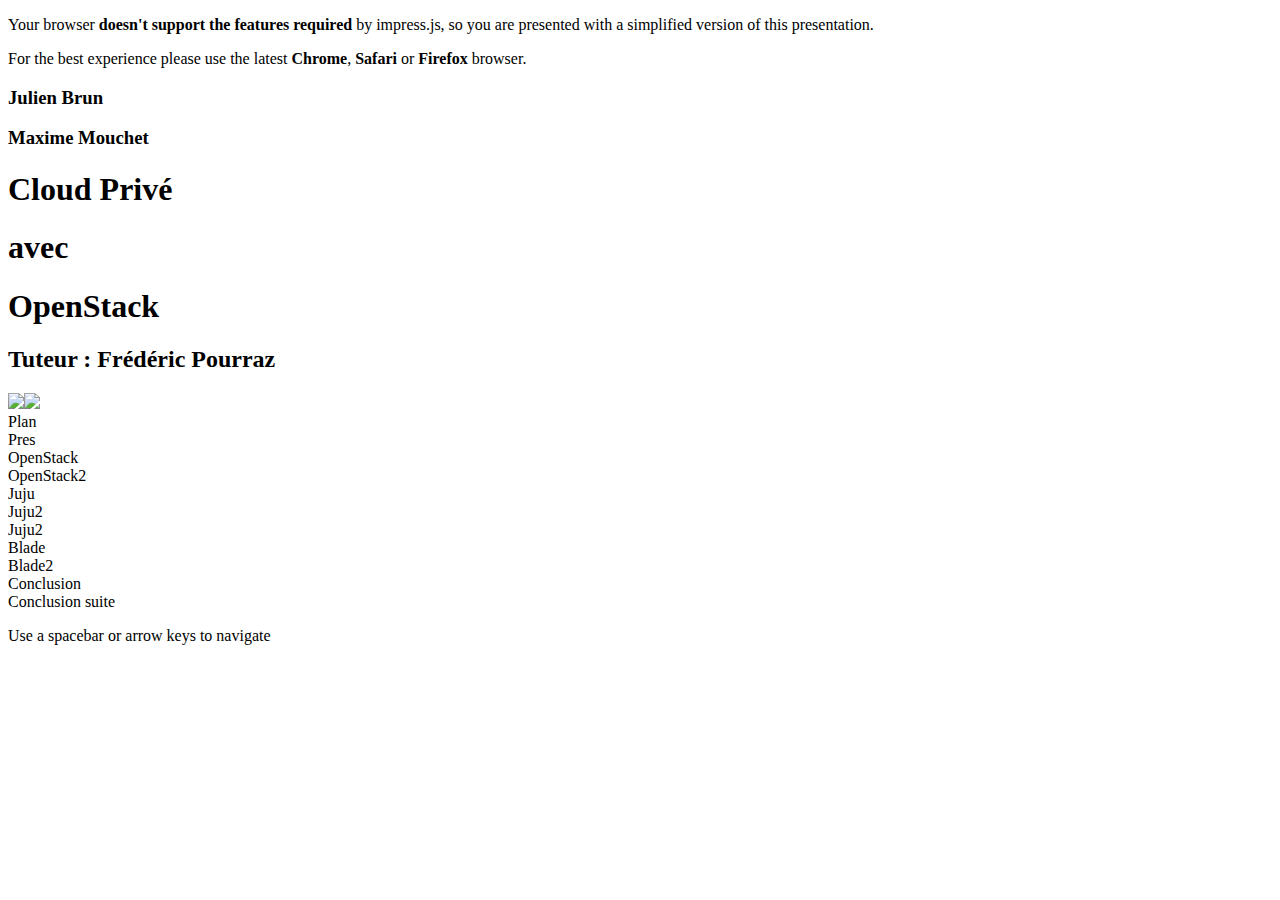
==== soutenance/index.html @ 4107d3e8 "Structure" ====
<!doctype html>

<html lang="en">
<head>
    <meta charset="utf-8" />
    <meta name="viewport" content="width=1024" />
    <meta name="apple-mobile-web-app-capable" content="yes" />
    <title>Cloud Privé avec OpenStack - Démonstration</title>

    <link href="http://fonts.googleapis.com/css?family=Open+Sans:regular,semibold,italic,italicsemibold|PT+Sans:400,700,400italic,700italic|PT+Serif:400,700,400italic,700italic" rel="stylesheet" />
    <link href="css/impress-demo.css" rel="stylesheet" />
</head>

<body class="impress-not-supported">

<div class="fallback-message">
    <p>Your browser <b>doesn't support the features required</b> by impress.js, so you are presented with a simplified version of this presentation.</p>
    <p>For the best experience please use the latest <b>Chrome</b>, <b>Safari</b> or <b>Firefox</b> browser.</p>
</div>

<div id="impress">

    <div id='home' class="step slide" data-x="0" data-y="0">
      <h3>Julien Brun</h3><h3 id='nom_max'>Maxime Mouchet</h3>
      <h1 id='cloudprive'>Cloud Privé</h1><h1>avec</h1><h1>OpenStack</h1>
      <h2 id='tuteur'>Tuteur : Frédéric Pourraz</h2>
      <img id='logouniv' src='img/univsavoie.svg' /><img id='logoiut' src='img/iut.png' />
    </div>

    <div class="step slide" data-x="1500" data-y="0">
      Plan
    </div>

    <div class="step slide" data-x="3000" data-y="0">
      Pres
    </div>

    <div class="step slide" data-x="4500" data-y="0">
      OpenStack
    </div>

    <div class="step slide" data-x="6000" data-y="0">
      OpenStack2
    </div>

    <div class="step slide" data-x="7500" data-y="0">
      Juju
    </div>

    <div class="step slide" data-x="9000" data-y="0">
      Juju2
    </div>

    <div class="step slide" data-x="10500" data-y="0">
      Juju2
    </div>

    <div class="step slide" data-x="12000" data-y="0">
      Blade
    </div>

    <div class="step slide" data-x="13500" data-y="0">
      Blade2
    </div>

    <div class="step slide" data-x="15000" data-y="0">
      Conclusion
    </div>

    <div class="step slide" data-x="16500" data-y="0">
      Conclusion suite
    </div>

<div class="hint">
    <p>Use a spacebar or arrow keys to navigate</p>
</div>
<script>
if ("ontouchstart" in document.documentElement) { 
    document.querySelector(".hint").innerHTML = "<p>Tap on the left or right to navigate</p>";
}
</script>

<script src="js/impress.js"></script>
<script>impress().init();</script>

</body>
</html>
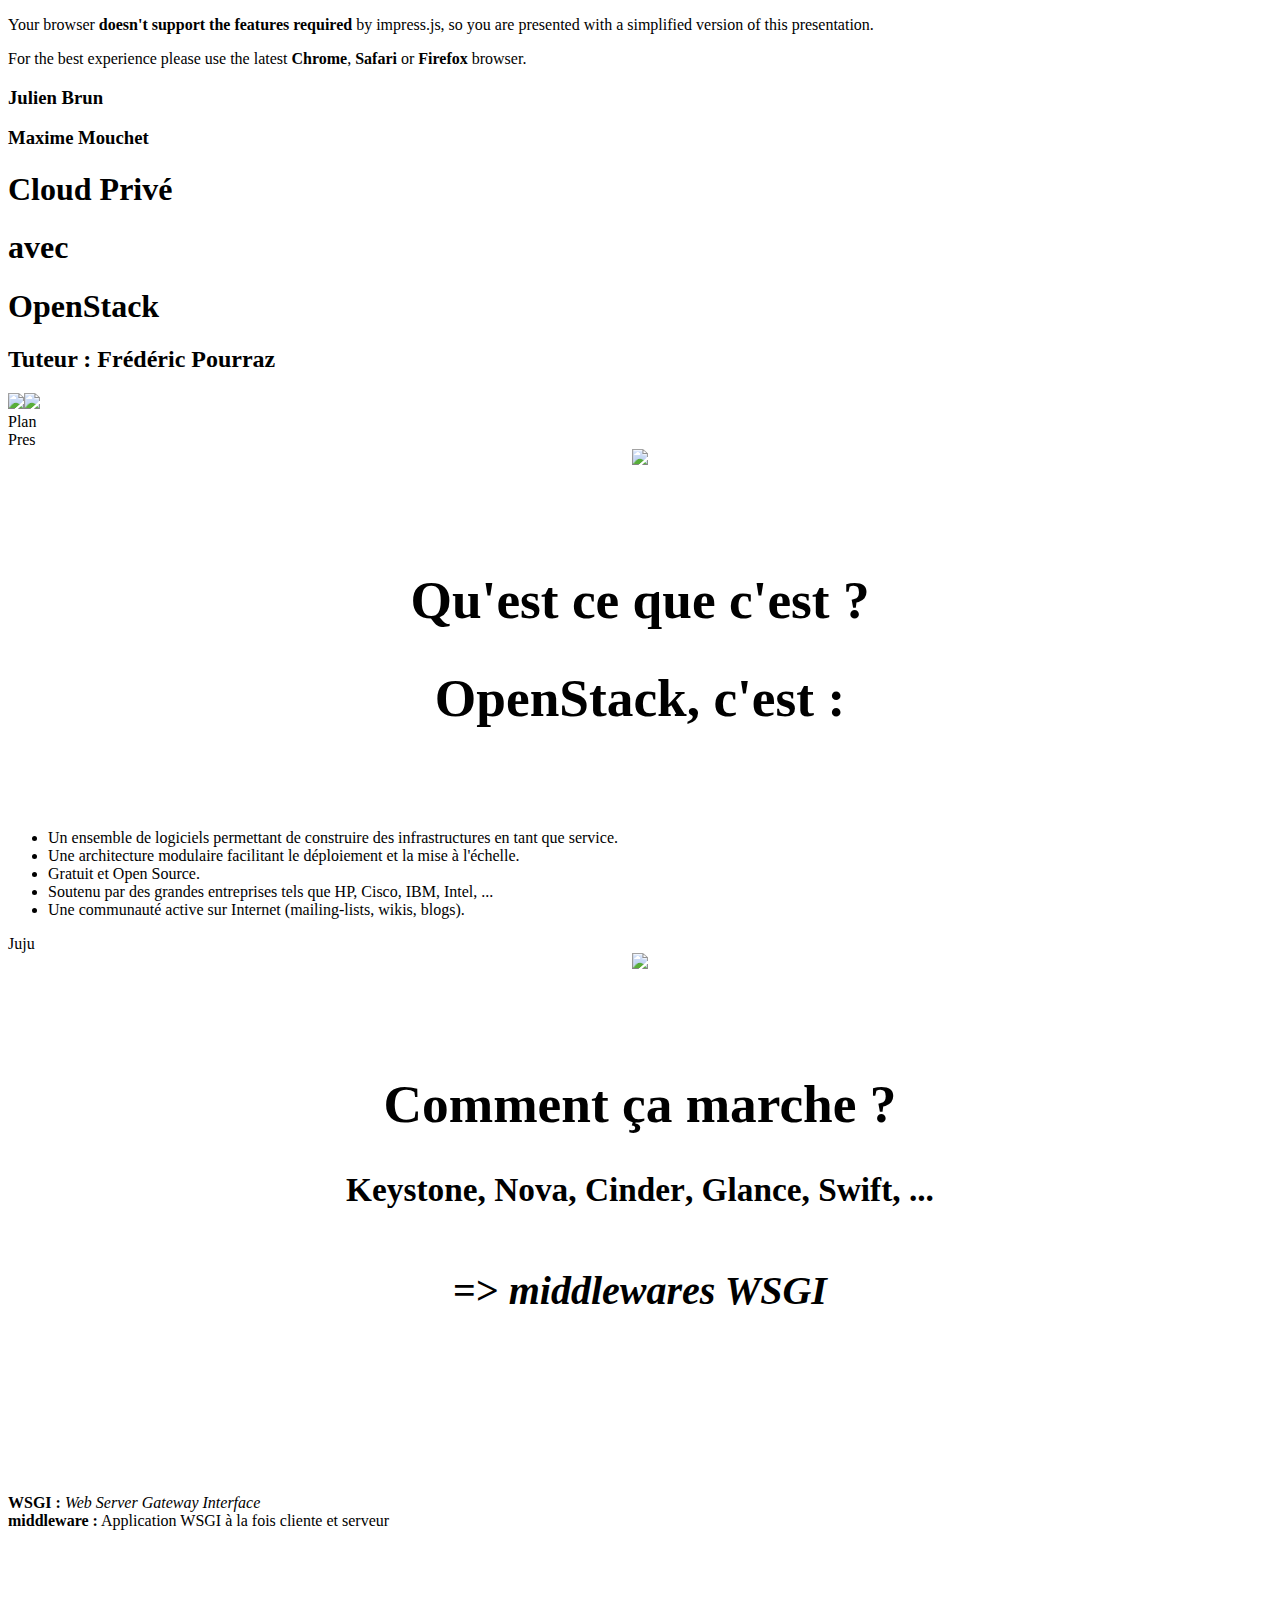
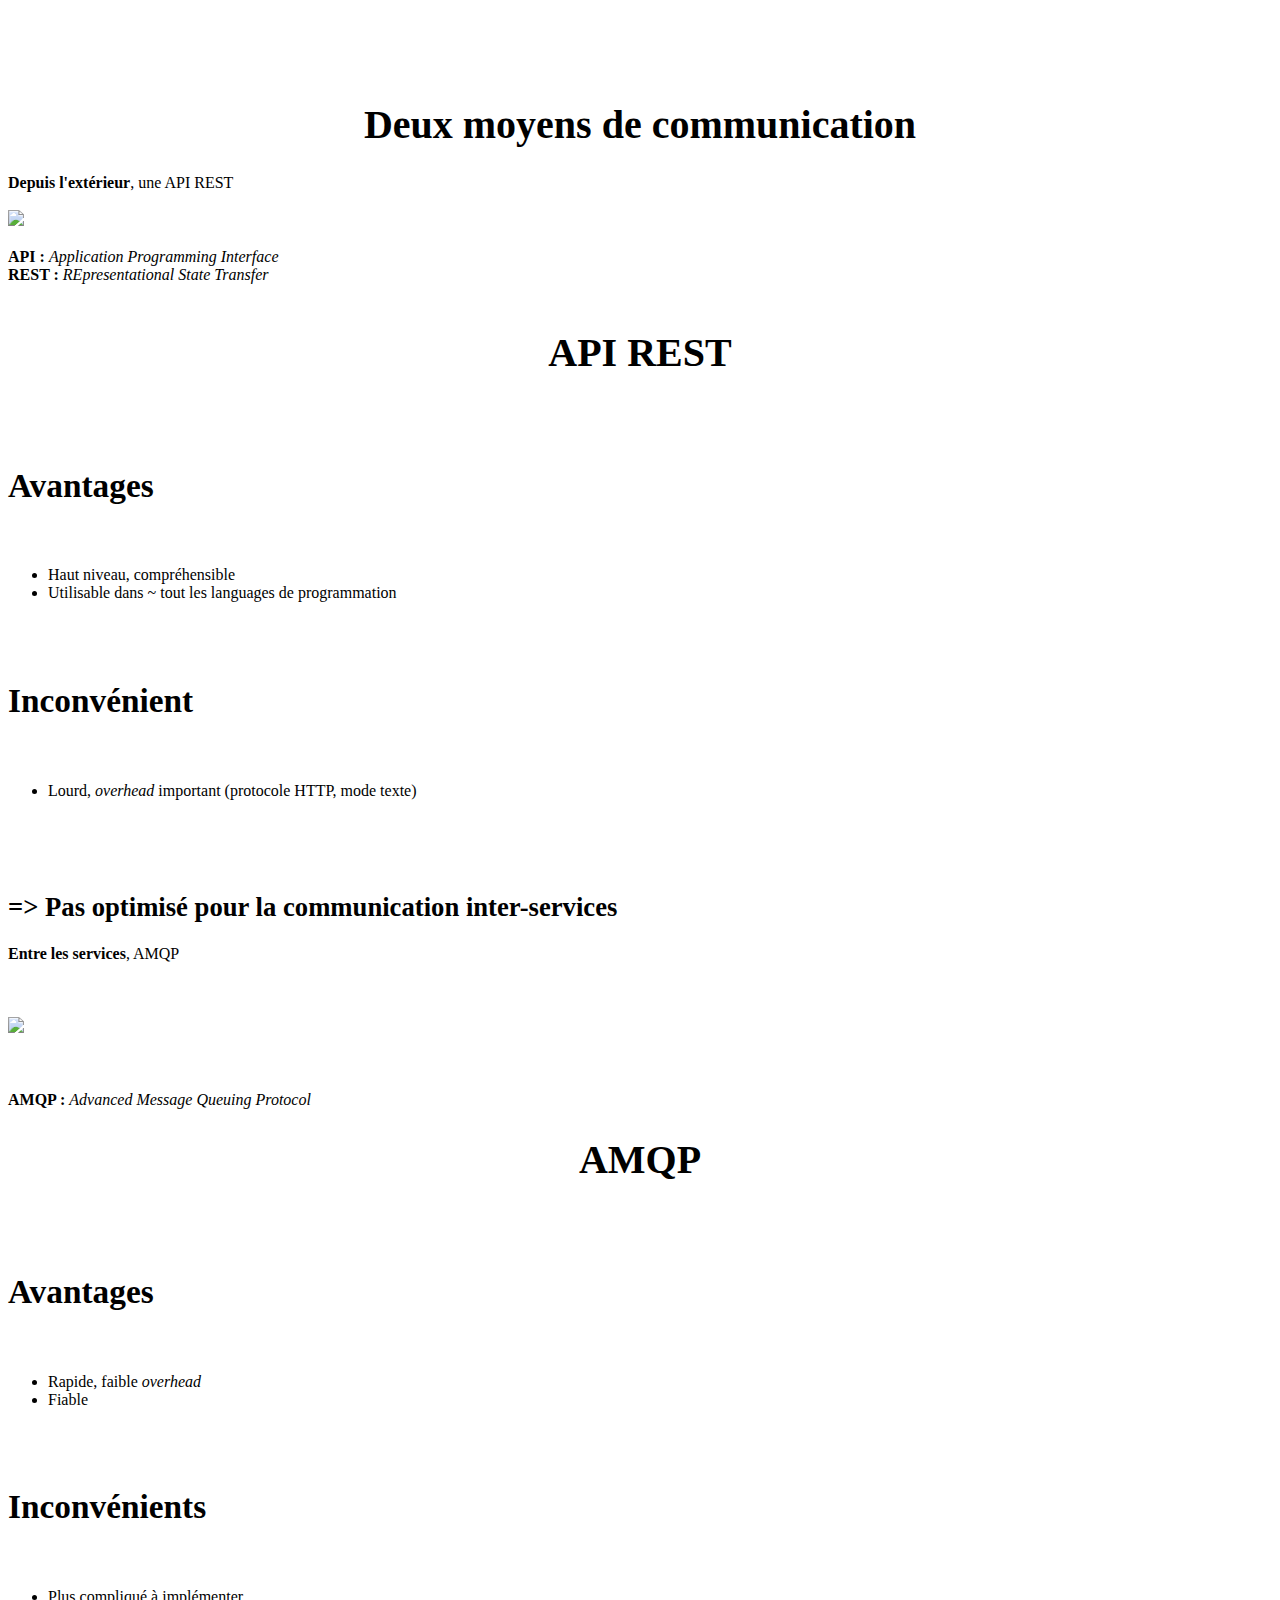
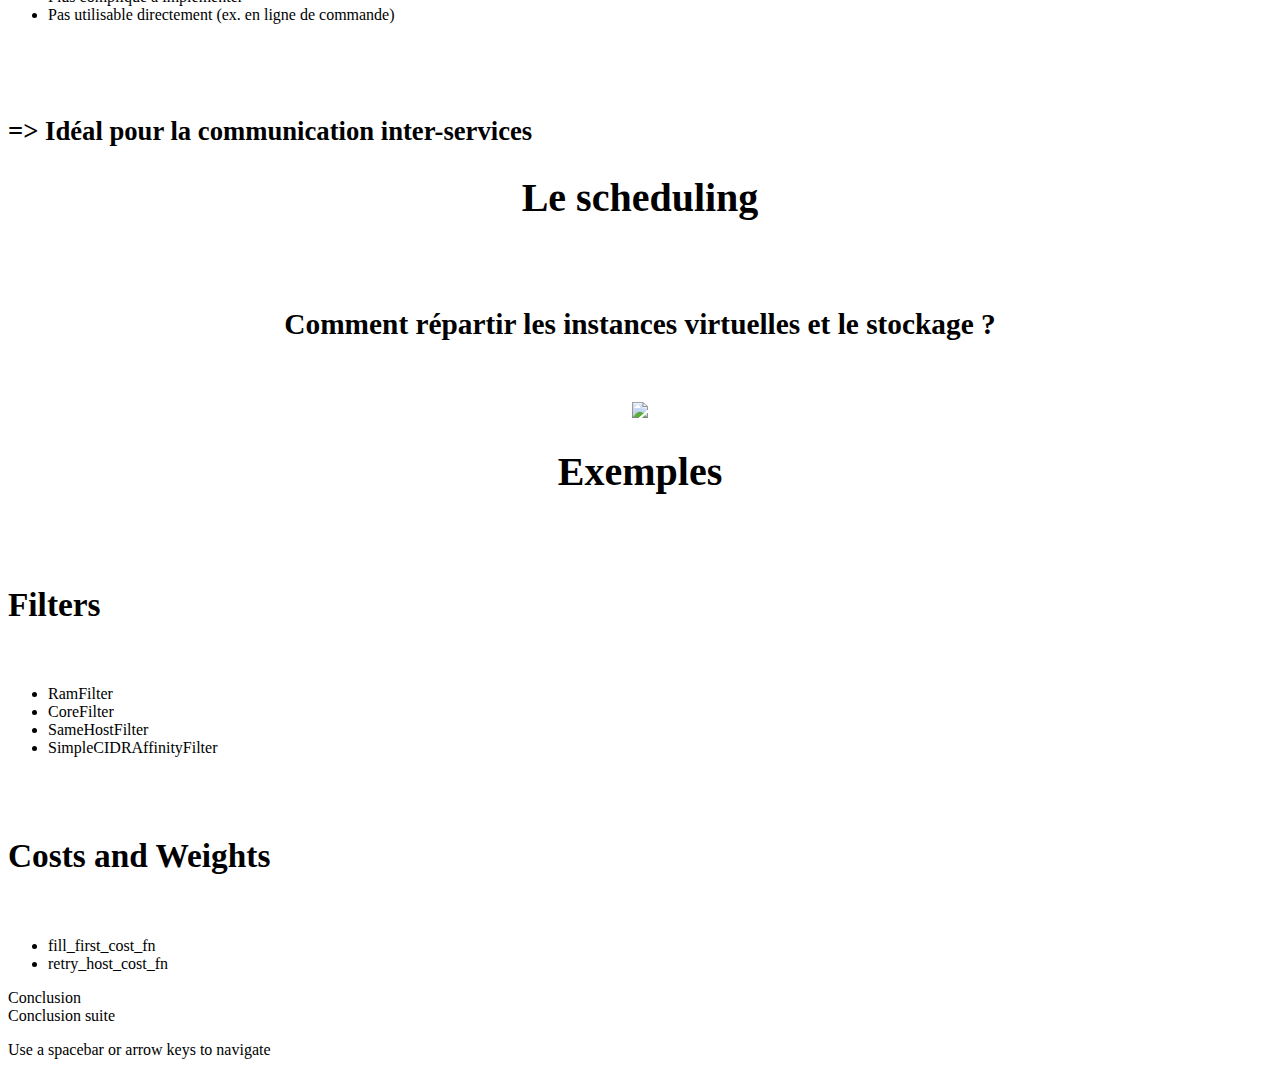
==== commit a2f001b9: "Ajout partie scheduling" ====
--- a/soutenance/index.html
+++ b/soutenance/index.html
@@ -24,7 +24,7 @@
       <h3>Julien Brun</h3><h3 id='nom_max'>Maxime Mouchet</h3>
       <h1 id='cloudprive'>Cloud Privé</h1><h1>avec</h1><h1>OpenStack</h1>
       <h2 id='tuteur'>Tuteur : Frédéric Pourraz</h2>
-      <img id='logouniv' src='img/univsavoie.svg' /><img id='logoiut' src='img/iut.png' />
+      <img id='logouniv' src='img/univsavoie.jpg' /><img id='logoiut' src='img/iut.png' />
     </div>
 
     <div class="step slide" data-x="1500" data-y="0">
@@ -36,11 +36,19 @@
     </div>
 
     <div class="step slide" data-x="4500" data-y="0">
-      OpenStack
+      <center><img src='img/logo-openstack.png' style='width:400px;'/></center>
+      <center><h1 style='margin-top: 100px; font-size: 40pt;'>Qu'est ce que c'est ?</h1></center>
     </div>
 
-    <div class="step slide" data-x="6000" data-y="0">
-      OpenStack2
+    <div class='step slide' data-x='6000' data-y='0'>
+      <center><h1 style='font-size: 40pt;'>OpenStack, c'est :</h1></center>
+      <ul style='margin-top: 100px; list-style-type: disc;'>
+        <li>Un ensemble de logiciels permettant de construire des infrastructures en tant que service.</li>
+        <li>Une architecture modulaire facilitant le déploiement et la mise à l'échelle.</li>
+        <li>Gratuit et Open Source.</li>
+        <li>Soutenu par des grandes entreprises tels que HP, Cisco, IBM, Intel, ...</li>
+        <li>Une communauté active sur Internet (mailing-lists, wikis, blogs).</li>
+      </ul>
     </div>
 
     <div class="step slide" data-x="7500" data-y="0">
@@ -48,26 +56,116 @@
     </div>
 
     <div class="step slide" data-x="9000" data-y="0">
-      Juju2
+      <center><img src='img/logo-openstack.png' style='width:400px;'/></center>
+      <center><h1 style='margin-top: 100px; font-size: 40pt;'>Comment ça marche ?</h1></center>
     </div>
 
     <div class="step slide" data-x="10500" data-y="0">
-      Juju2
+      <center><h1 style='font-size: 25pt;'><strong>Keystone</strong>, <strong>Nova</strong>, <strong>Cinder</strong>, <strong>Glance</strong>, <strong>Swift</strong>, ...</h1></center>
+      <br /><br />
+      <center><strong style='font-size: 30pt;'>=> <em>middlewares WSGI</em></strong></center><br />
+      <br /><br /><br /><br /><br /><br /><br /><br /><br />
+      <strong>WSGI :</strong> <em>Web Server Gateway Interface</em><br />
+      <!-- WSGI n'est pas un logiciel, juste une spec -->
+      <strong>middleware :</strong> Application WSGI à la fois cliente et serveur<br /><br />
+      <!-- qui implémenter les deux interfaces -->
     </div>
 
-    <div class="step slide" data-x="12000" data-y="0">
-      Blade
+    <div class='step slide' data-x='12500' data-y='0'>
+      <br /><br /><br /><br /><br /><br /><br />
+      <center><h1 style='font-size: 30pt;'>Deux moyens de communication</h1></center>
     </div>
 
-    <div class="step slide" data-x="13500" data-y="0">
-      Blade2
+    <div class='step slide' data-x='14000' data-y='0'>
+      <strong>Depuis l'extérieur</strong>, une API REST<br />
+      <br />
+      <img src='img/http_get_api.png' style='width: 800px;'/>
+      <br /><br />
+      <strong>API :</strong> <em>Application Programming Interface</em><br />
+      <strong>REST :</strong> <em>REpresentational State Transfer</em><br /><br />
     </div>
 
-    <div class="step slide" data-x="15000" data-y="0">
+    <div class='step slide' data-x='15500' data-y='0'>
+      <center><h1 style='font-size: 30pt;'>API REST</h1></center>
+      <br /><br />
+      <strong><h2 style='font-size: 25pt;'>Avantages</h2></strong>
+      <br />
+      <ul style='list-style-type: disc;'>
+        <li>Haut niveau, compréhensible</li>
+        <li>Utilisable dans ~ tout les languages de programmation</li>
+      </ul>
+      <br /><br />
+      <strong><h2 style='font-size: 25pt;'>Inconvénient</h2></strong>
+      <br />
+      <ul style='list-style-type: disc;'>
+        <li>Lourd, <em>overhead</em> important (protocole HTTP, mode texte)</li>
+      </ul>
+      <br /><br /><br />
+      <strong><h2 style='font-size: 20pt;'>=> Pas optimisé pour la communication inter-services</h2></strong>
+    </div>
+
+    <div class='step slide' data-x='17000' data-y='0'>
+      <strong>Entre les services</strong>, AMQP<br />
+      <br /><br /><br />
+      <img src='img/amqp.jpg' />
+      <br /><br /><br /><br />
+      <strong>AMQP :</strong> <em>Advanced Message Queuing Protocol</em>
+    </div>
+
+    <div class='step slide' data-x='18500' data-y='0'>
+      <center><h1 style='font-size: 30pt;'>AMQP</h1></center>
+      <br /><br />
+      <strong><h2 style='font-size: 25pt;'>Avantages</h2></strong>
+      <br />
+      <ul style='list-style-type: disc;'>
+        <li>Rapide, faible <em>overhead</em></li>
+        <li>Fiable</li>
+      </ul>
+      <br /><br />
+      <strong><h2 style='font-size: 25pt;'>Inconvénients</h2></strong>
+      <br />
+      <ul style='list-style-type: disc;'>
+        <li>Plus compliqué à implémenter</li>
+        <li>Pas utilisable directement (ex. en ligne de commande)</li>
+      </ul>
+      <br /><br /><br />
+      <strong><h2 style='font-size: 20pt;'>=> Idéal pour la communication inter-services</h2></strong>
+    </div>
+
+
+    <div class="step slide" data-x="20000" data-y="0">
+      <center><h1 style='font-size: 30pt;'>Le scheduling</h1></center>
+      <br /><br />
+      <center><h2 style='font-size: 22pt;'>Comment répartir les instances virtuelles et le stockage ?</h2></center>
+      <br /><br />
+      <center><img src='img/filteringWorkflow1.png' /></center>
+    </div>
+
+    <div class="step slide" data-x="21500" data-y="0">
+      <center><h1 style='font-size: 30pt;'>Exemples</h1></center>
+      <br /><br />
+      <strong><h2 style='font-size: 25pt;'>Filters</h2></strong>
+      <br />
+      <ul style='list-style-type: disc;'>
+        <li>RamFilter</li>
+        <li>CoreFilter</li>
+        <li>SameHostFilter</li>
+        <li>SimpleCIDRAffinityFilter</li>
+      </ul>
+      <br /><br />
+      <strong><h2 style='font-size: 25pt;'>Costs and Weights</h2></strong>
+      <br />
+      <ul style='list-style-type: disc;'>
+        <li>fill_first_cost_fn</li>
+        <li>retry_host_cost_fn</li>
+      </ul>
+    </div>
+
+    <div class="step slide" data-x="61500" data-y="0">
       Conclusion
     </div>
 
-    <div class="step slide" data-x="16500" data-y="0">
+    <div class="step slide" data-x="63000" data-y="0">
       Conclusion suite
     </div>
 
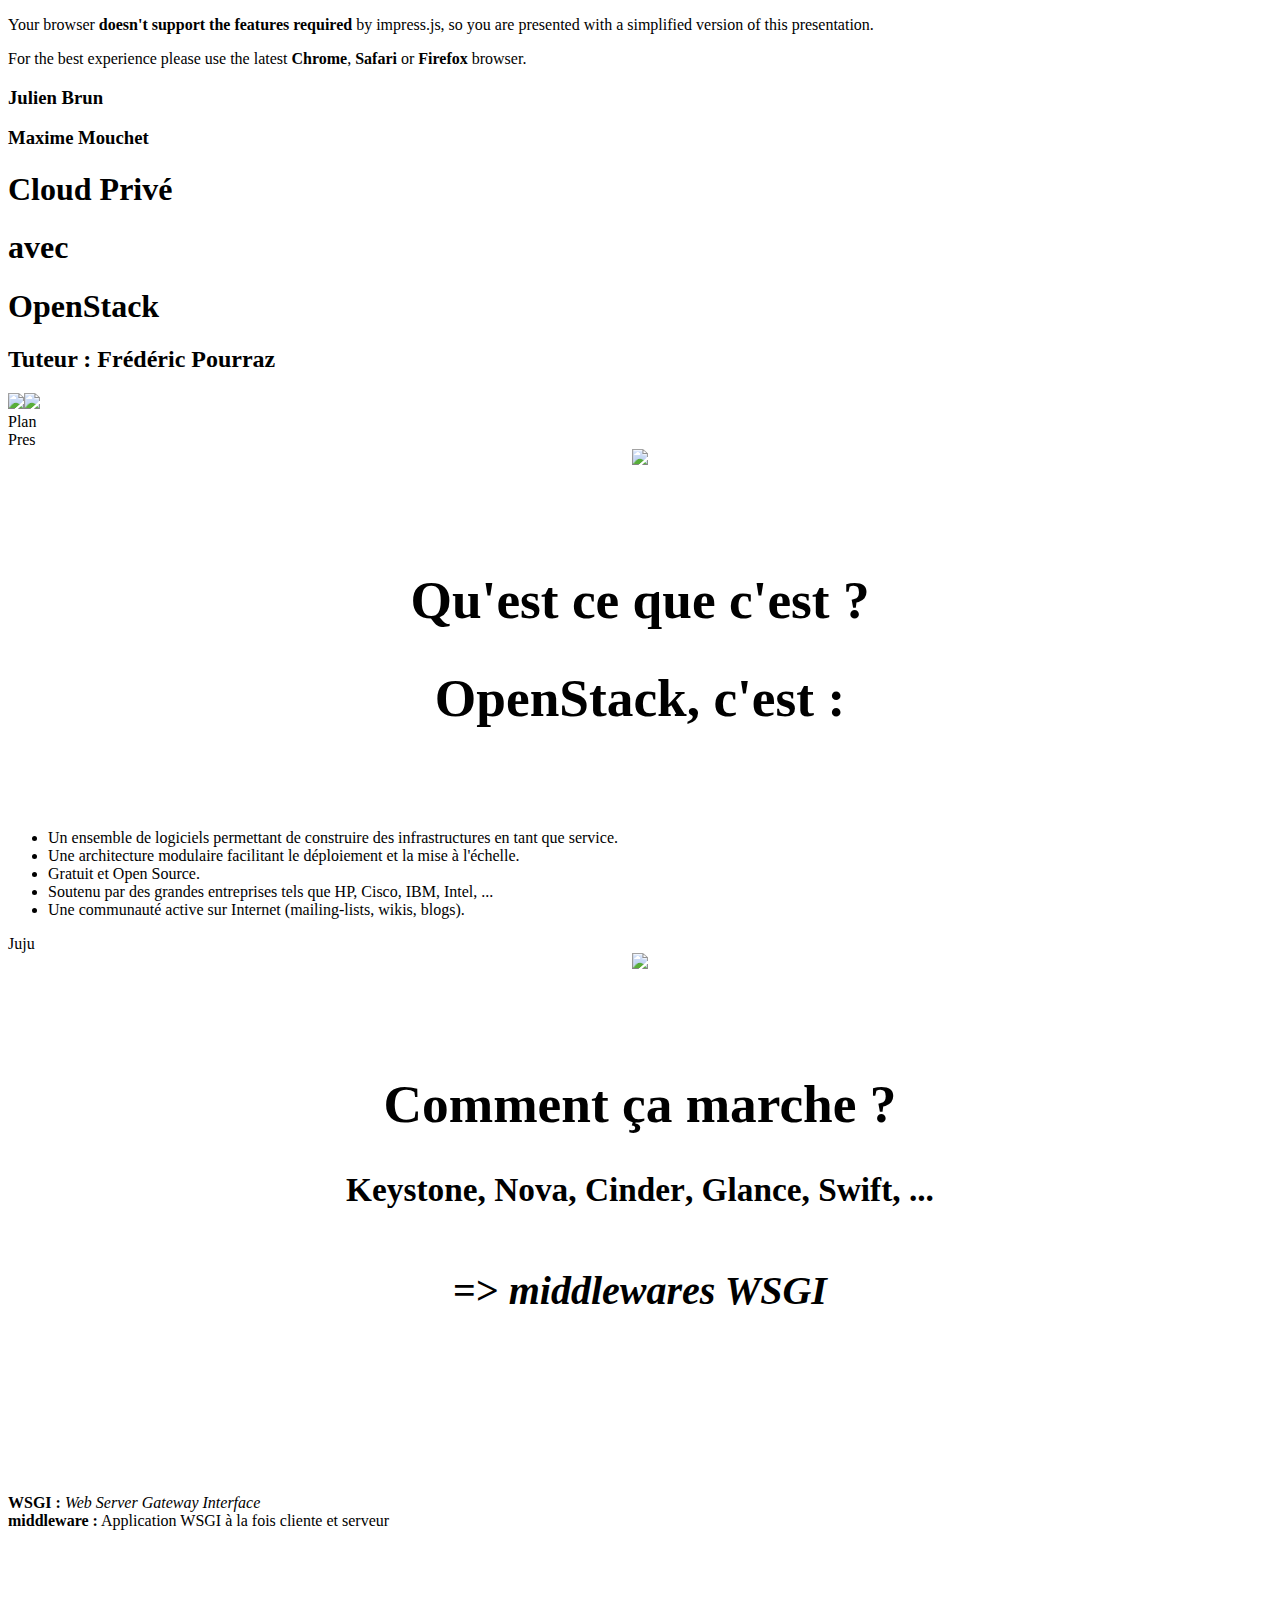
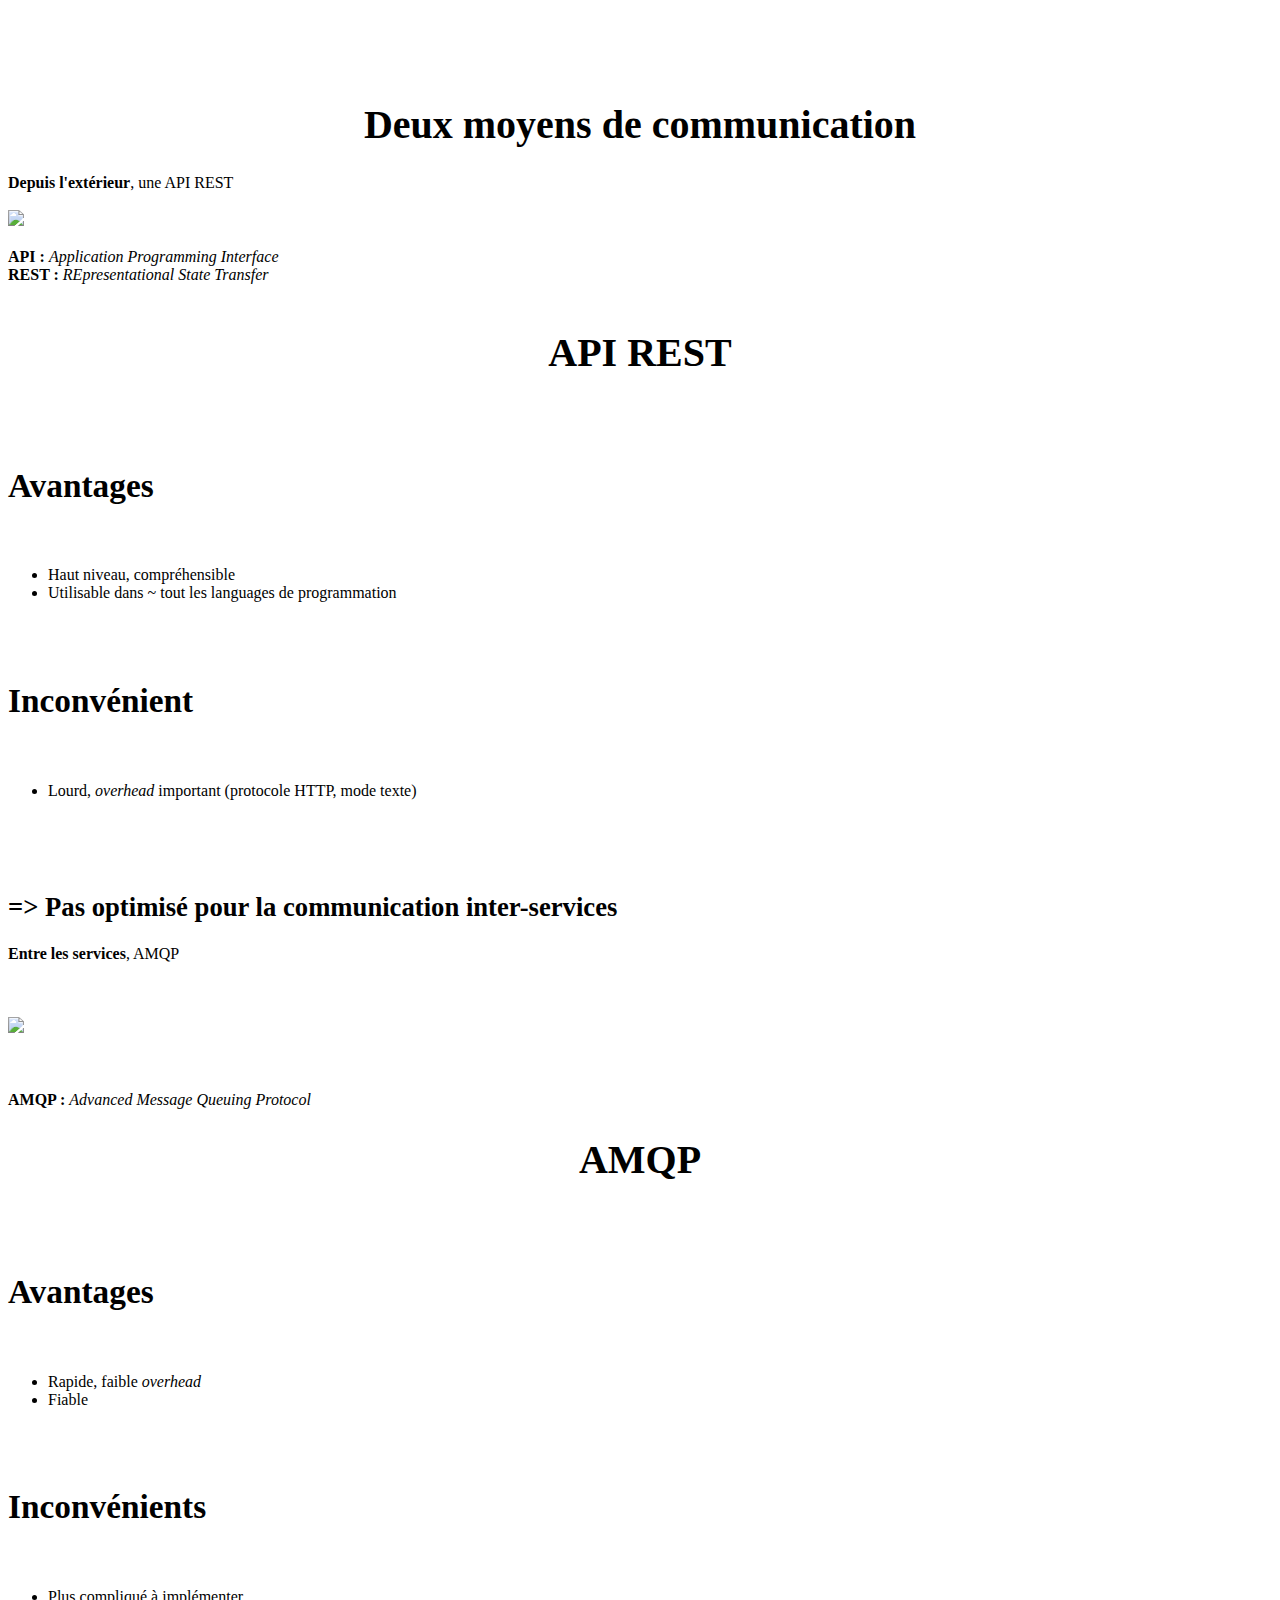
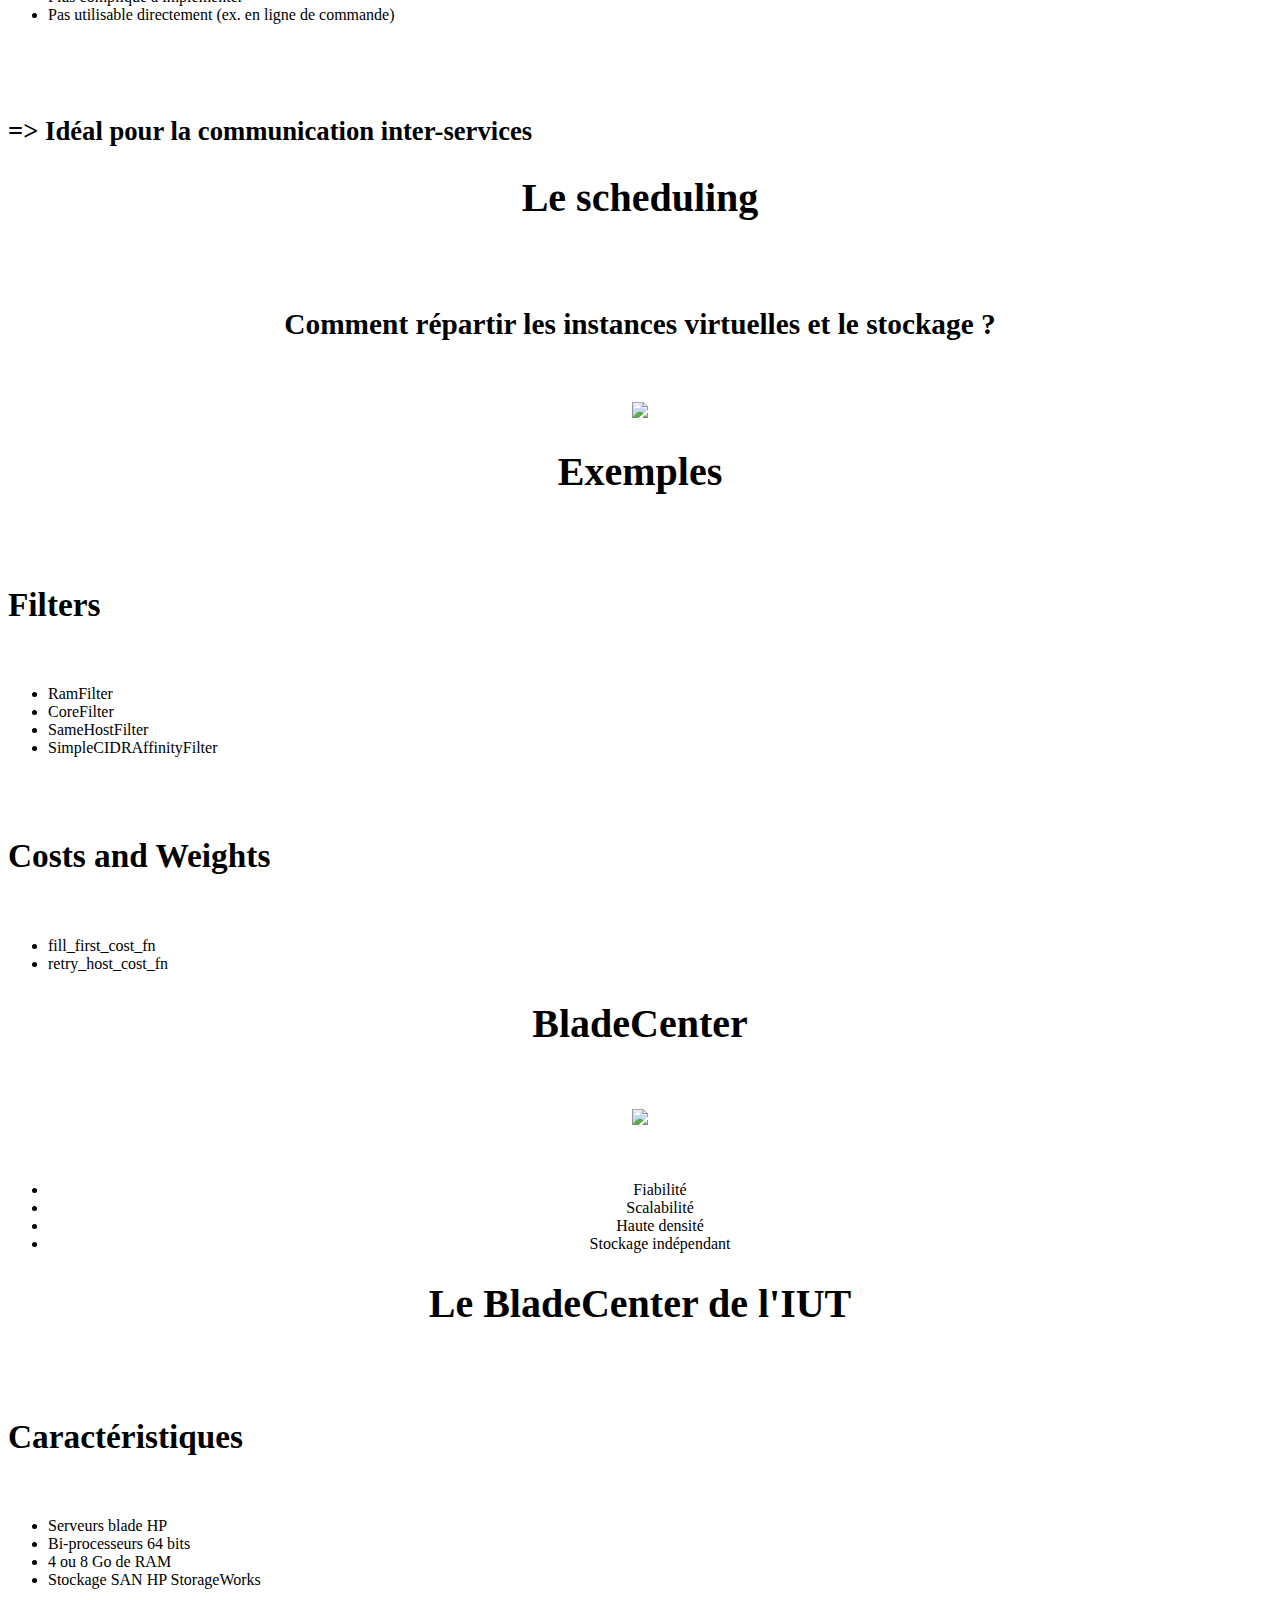
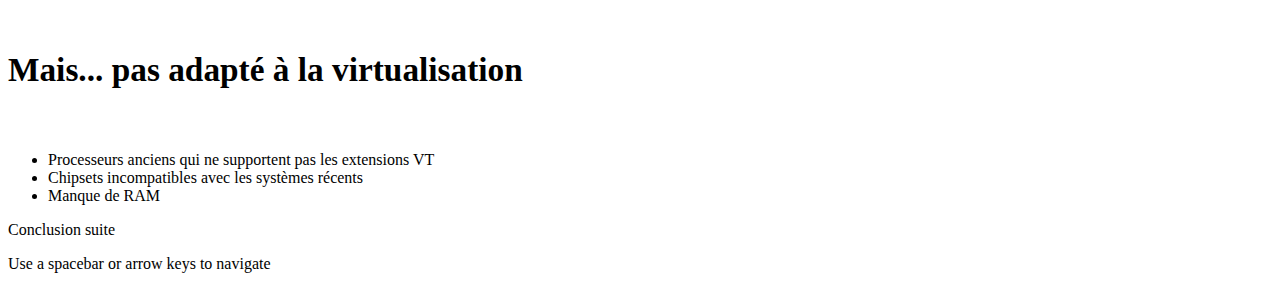
==== commit 8dc70bf9: "Ajout partie blade" ====
--- a/soutenance/index.html
+++ b/soutenance/index.html
@@ -161,8 +161,42 @@
       </ul>
     </div>
 
-    <div class="step slide" data-x="61500" data-y="0">
-      Conclusion
+    <div class="step slide" data-x="23000" data-y="0">
+      <center><h1 style='font-size: 30pt;'>BladeCenter</h1></center>
+      <!-- blade == lame -->
+      <br /><br />
+      <center><img src='img/blade.jpg' style='width:300px;'/></center>
+      <br /><br />
+      <center>
+      <ul style=''>
+        <li>Fiabilité</li>
+        <!-- réseau redondant etc -->
+        <li>Scalabilité</li>
+        <li>Haute densité</li>
+        <li>Stockage indépendant</li>
+      </ul>
+      </center>
+    </div>
+
+    <div class="step slide" data-x="24500" data-y="0">
+      <center><h1 style='font-size: 30pt;'>Le BladeCenter de l'IUT</h1></center>
+      <br /><br />
+      <strong><h2 style='font-size: 25pt;'>Caractéristiques</h2></strong>
+      <br />
+      <ul>
+        <li>Serveurs blade HP</li>
+        <li>Bi-processeurs 64 bits</li>
+        <li>4 ou 8 Go de RAM</li>
+        <li>Stockage SAN HP StorageWorks</li>
+      </ul>
+      <br />
+      <strong><h2 style='font-size: 25pt;'>Mais... pas adapté à la virtualisation</h2></strong>
+      <br />
+      <ul style=''>
+        <li>Processeurs anciens qui ne supportent pas les extensions VT</li>
+        <li>Chipsets incompatibles avec les systèmes récents</li>
+        <li>Manque de RAM</li>
+      </ul>
     </div>
 
     <div class="step slide" data-x="63000" data-y="0">
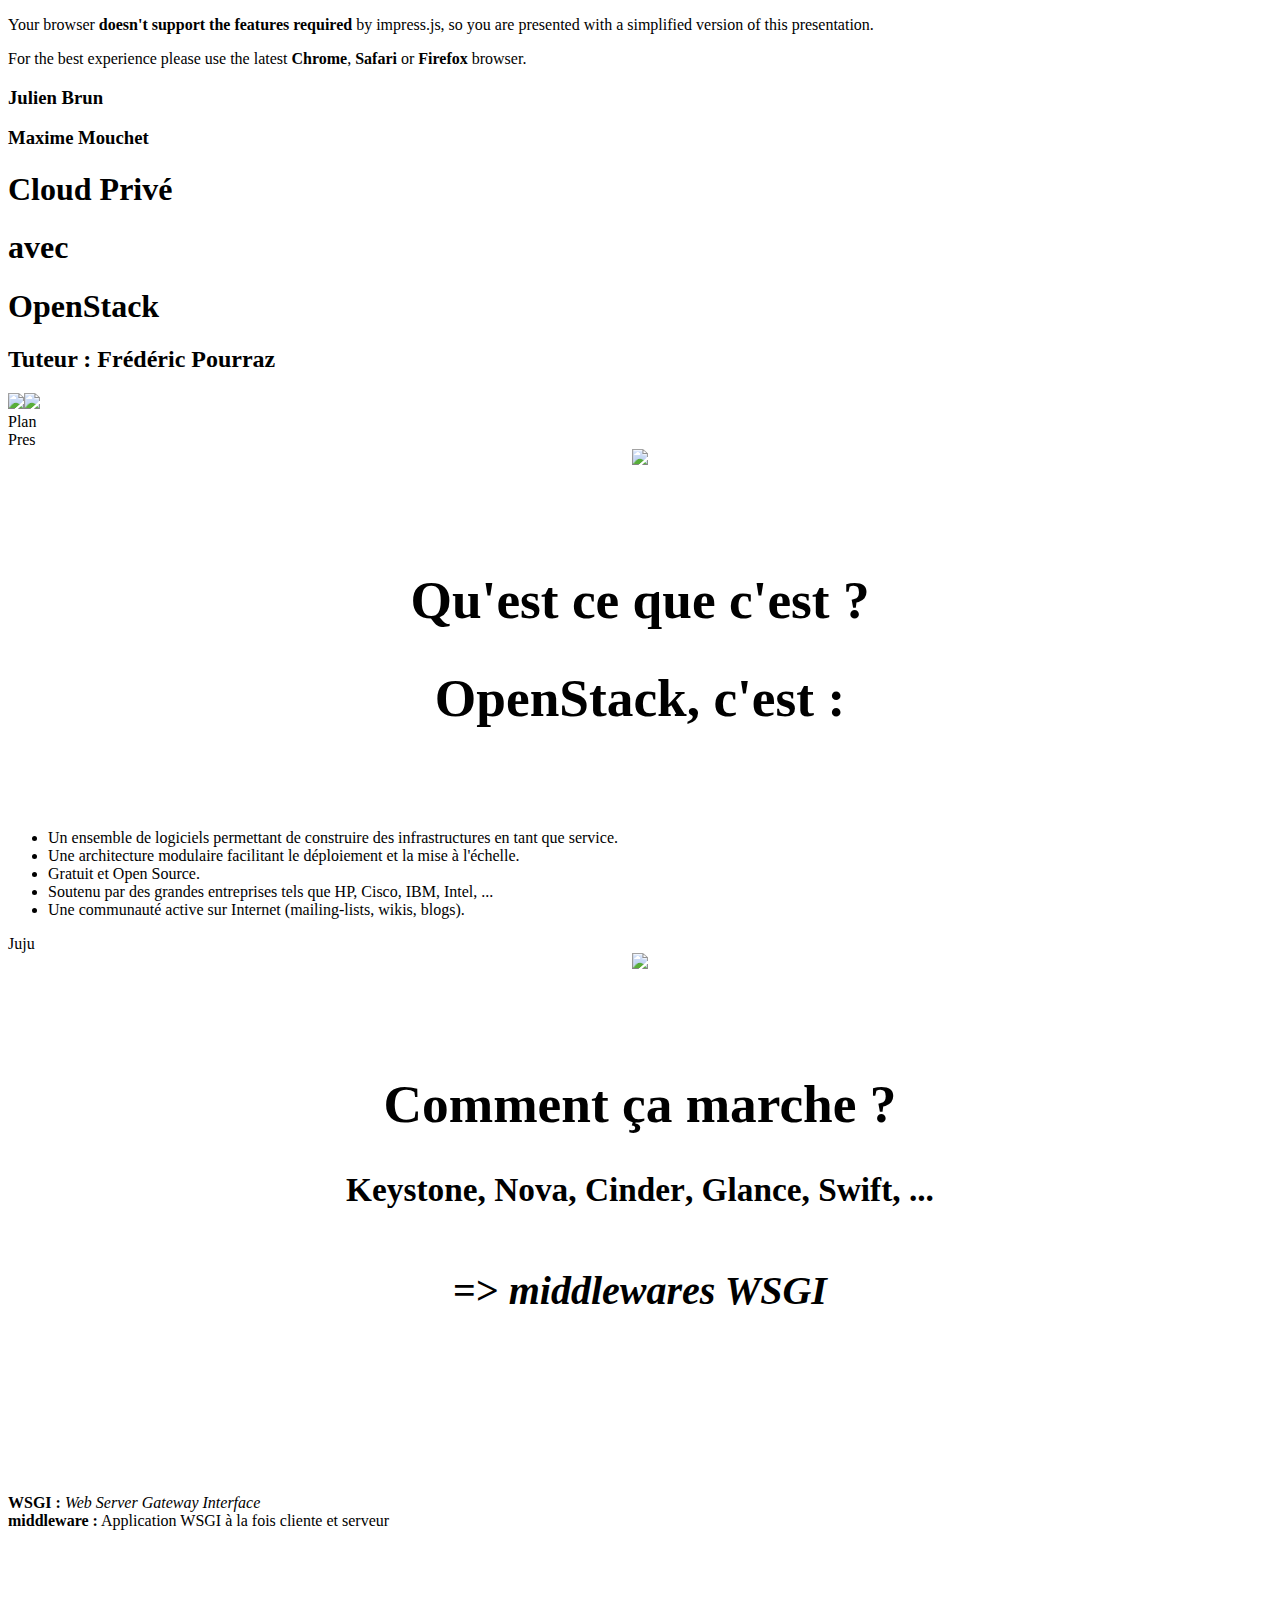
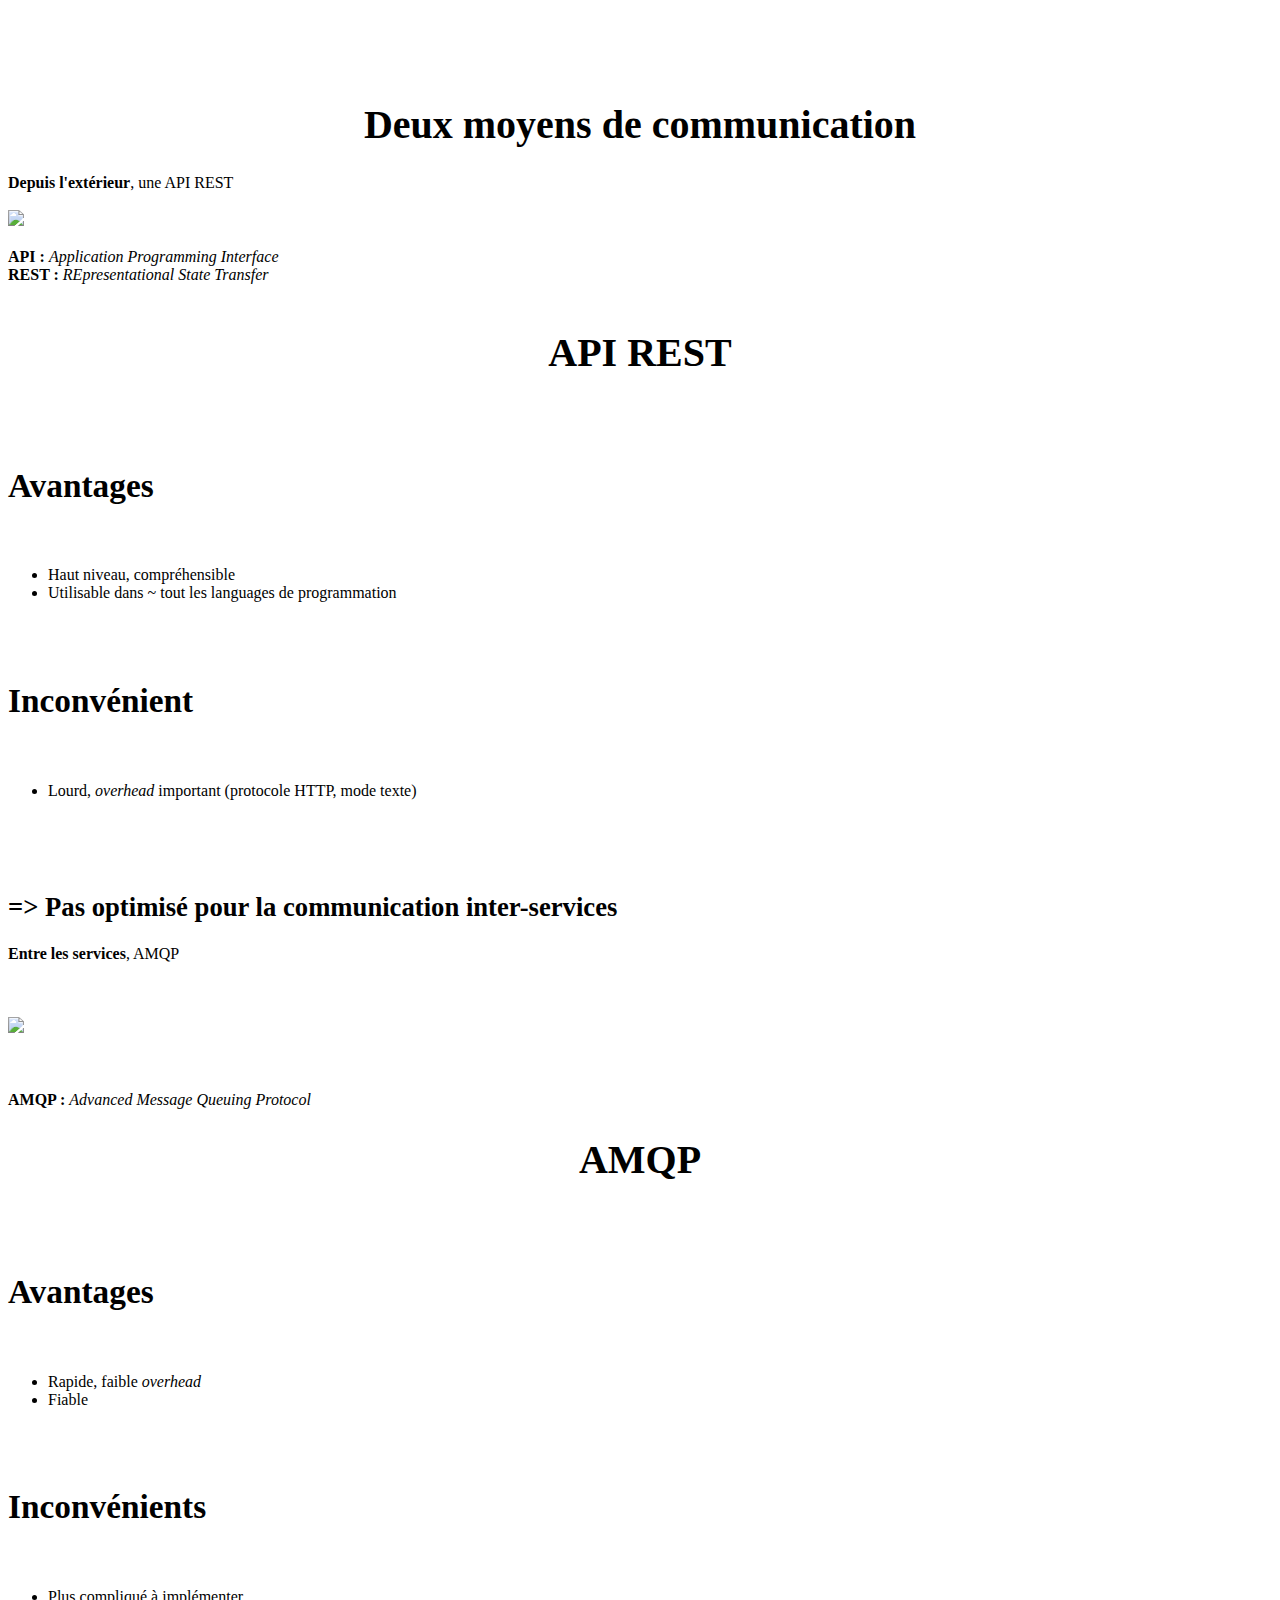
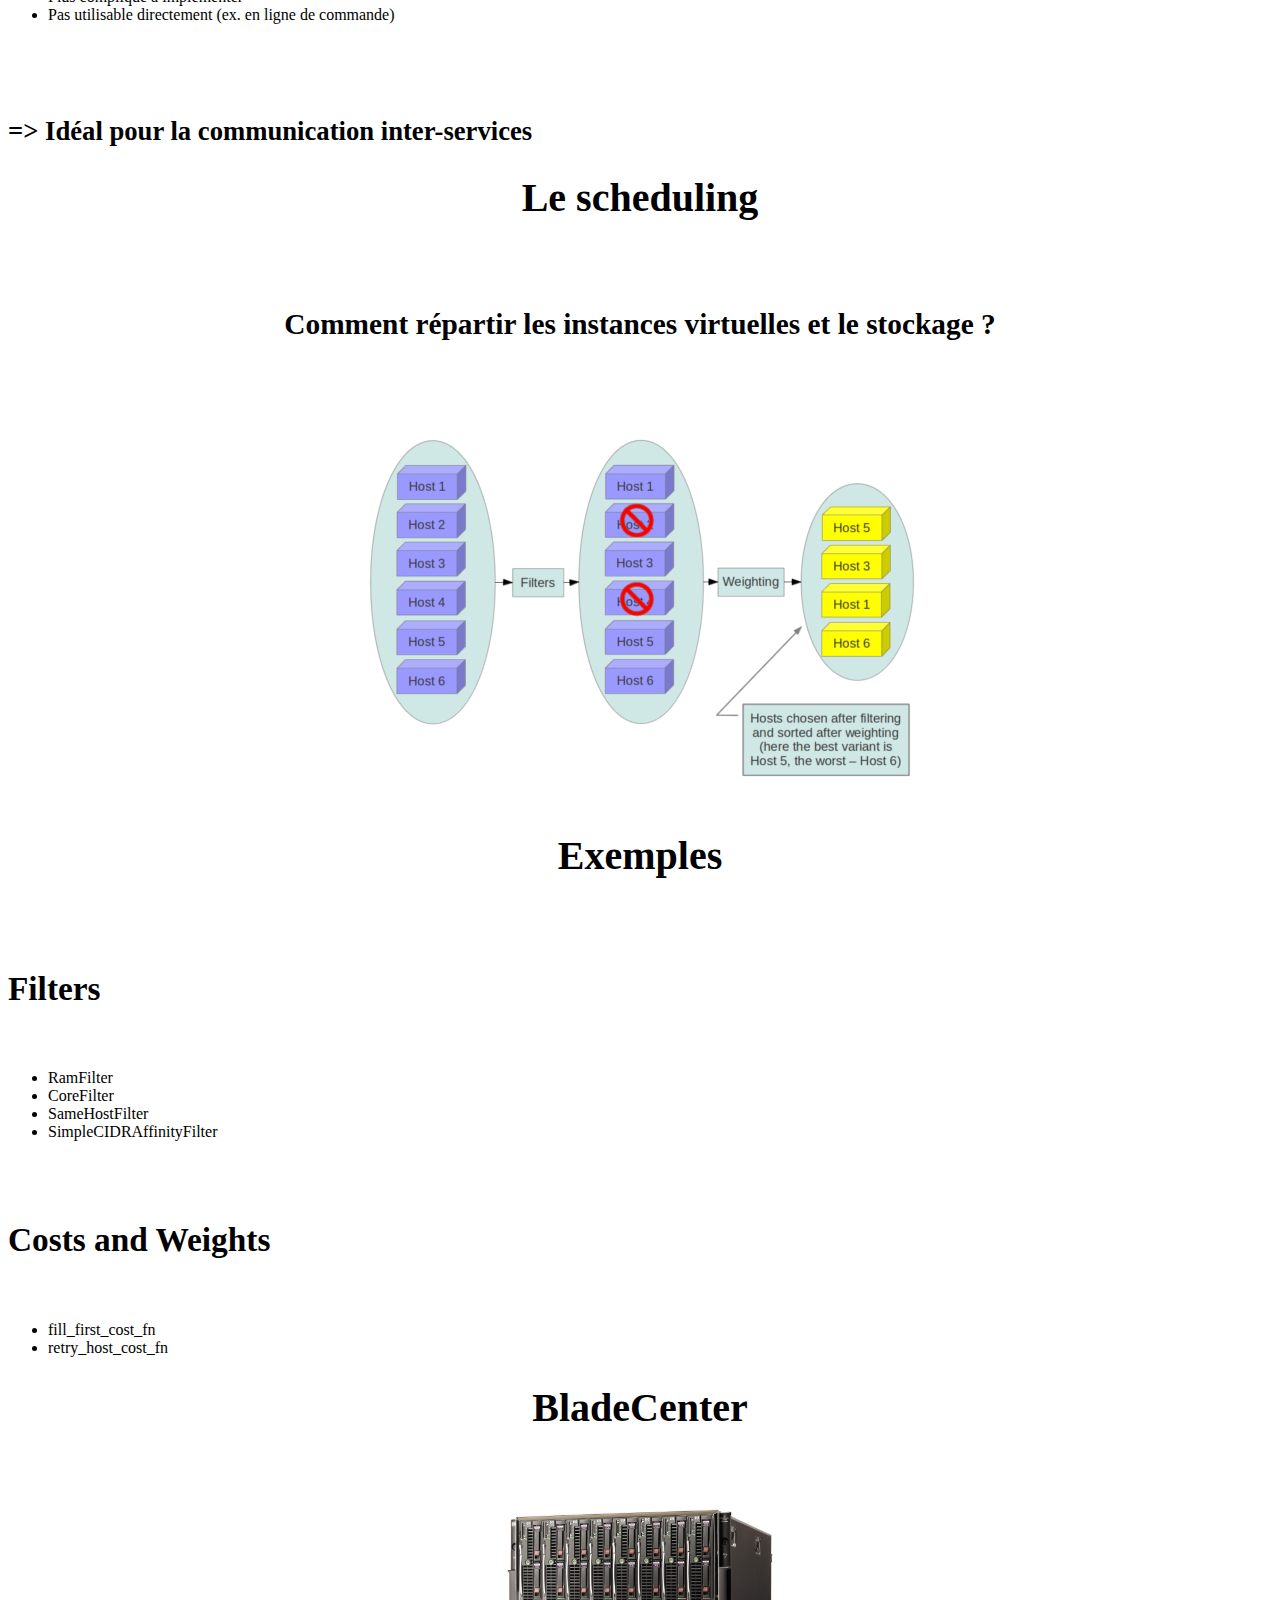
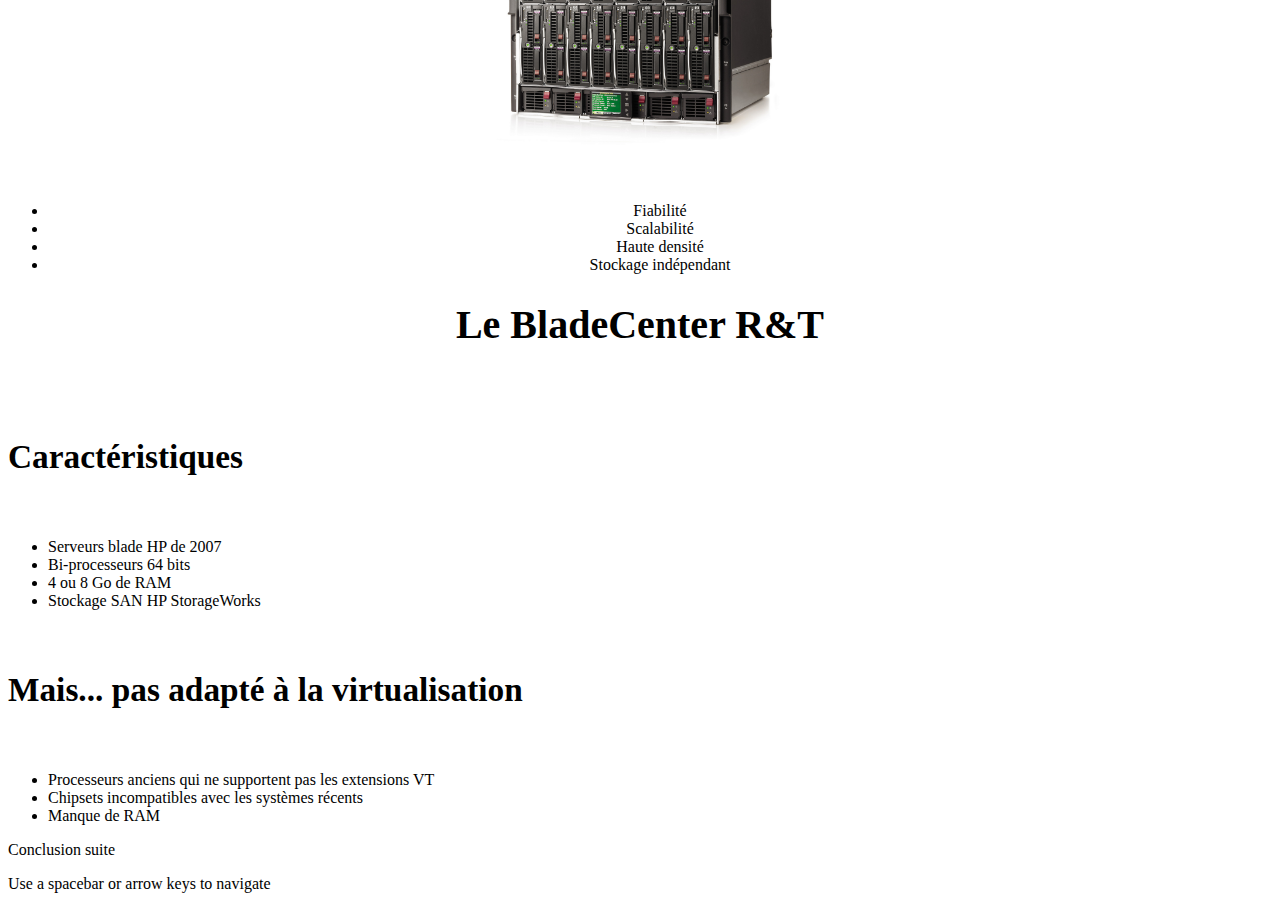
==== commit 5e689235: "ajout image blade + correction titre" ====
--- a/soutenance/index.html
+++ b/soutenance/index.html
@@ -179,12 +179,12 @@
     </div>
 
     <div class="step slide" data-x="24500" data-y="0">
-      <center><h1 style='font-size: 30pt;'>Le BladeCenter de l'IUT</h1></center>
+      <center><h1 style='font-size: 30pt;'>Le BladeCenter R&amp;T</h1></center>
       <br /><br />
       <strong><h2 style='font-size: 25pt;'>Caractéristiques</h2></strong>
       <br />
       <ul>
-        <li>Serveurs blade HP</li>
+        <li>Serveurs blade HP de 2007</li>
         <li>Bi-processeurs 64 bits</li>
         <li>4 ou 8 Go de RAM</li>
         <li>Stockage SAN HP StorageWorks</li>
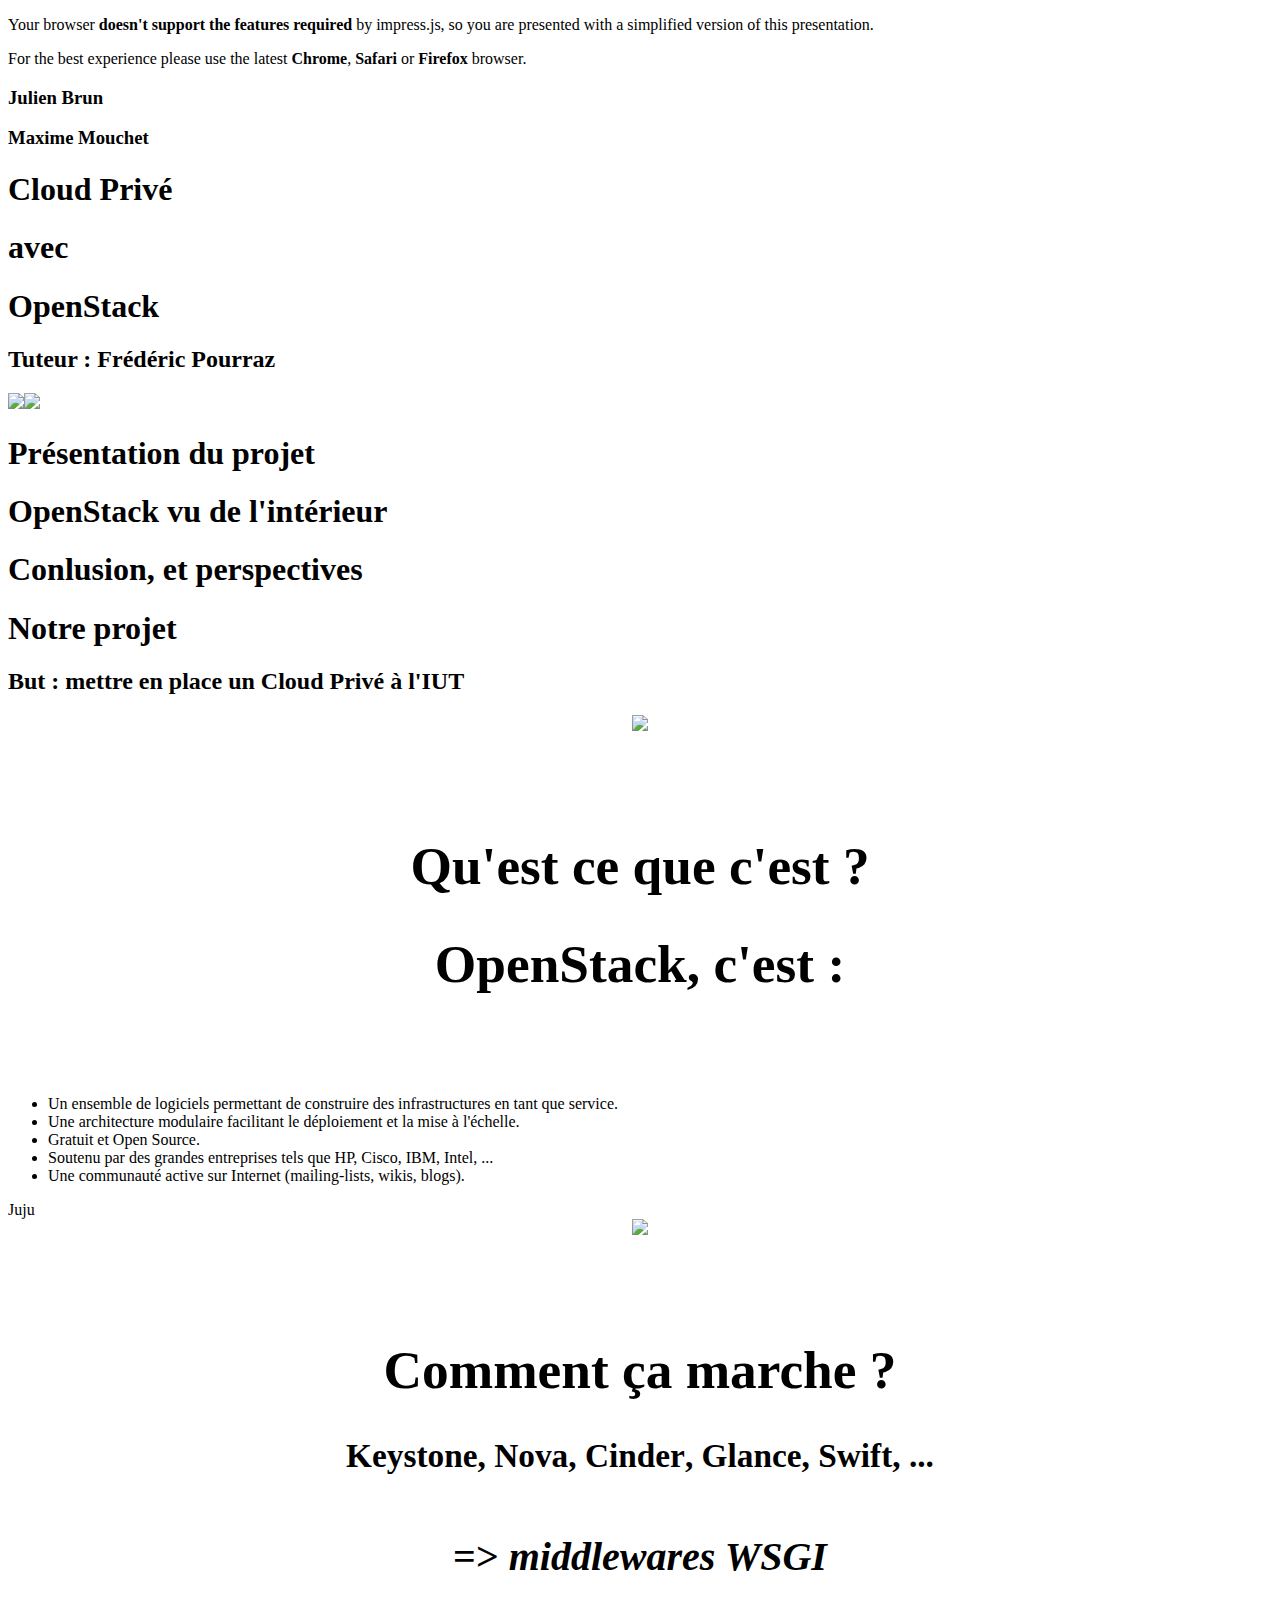
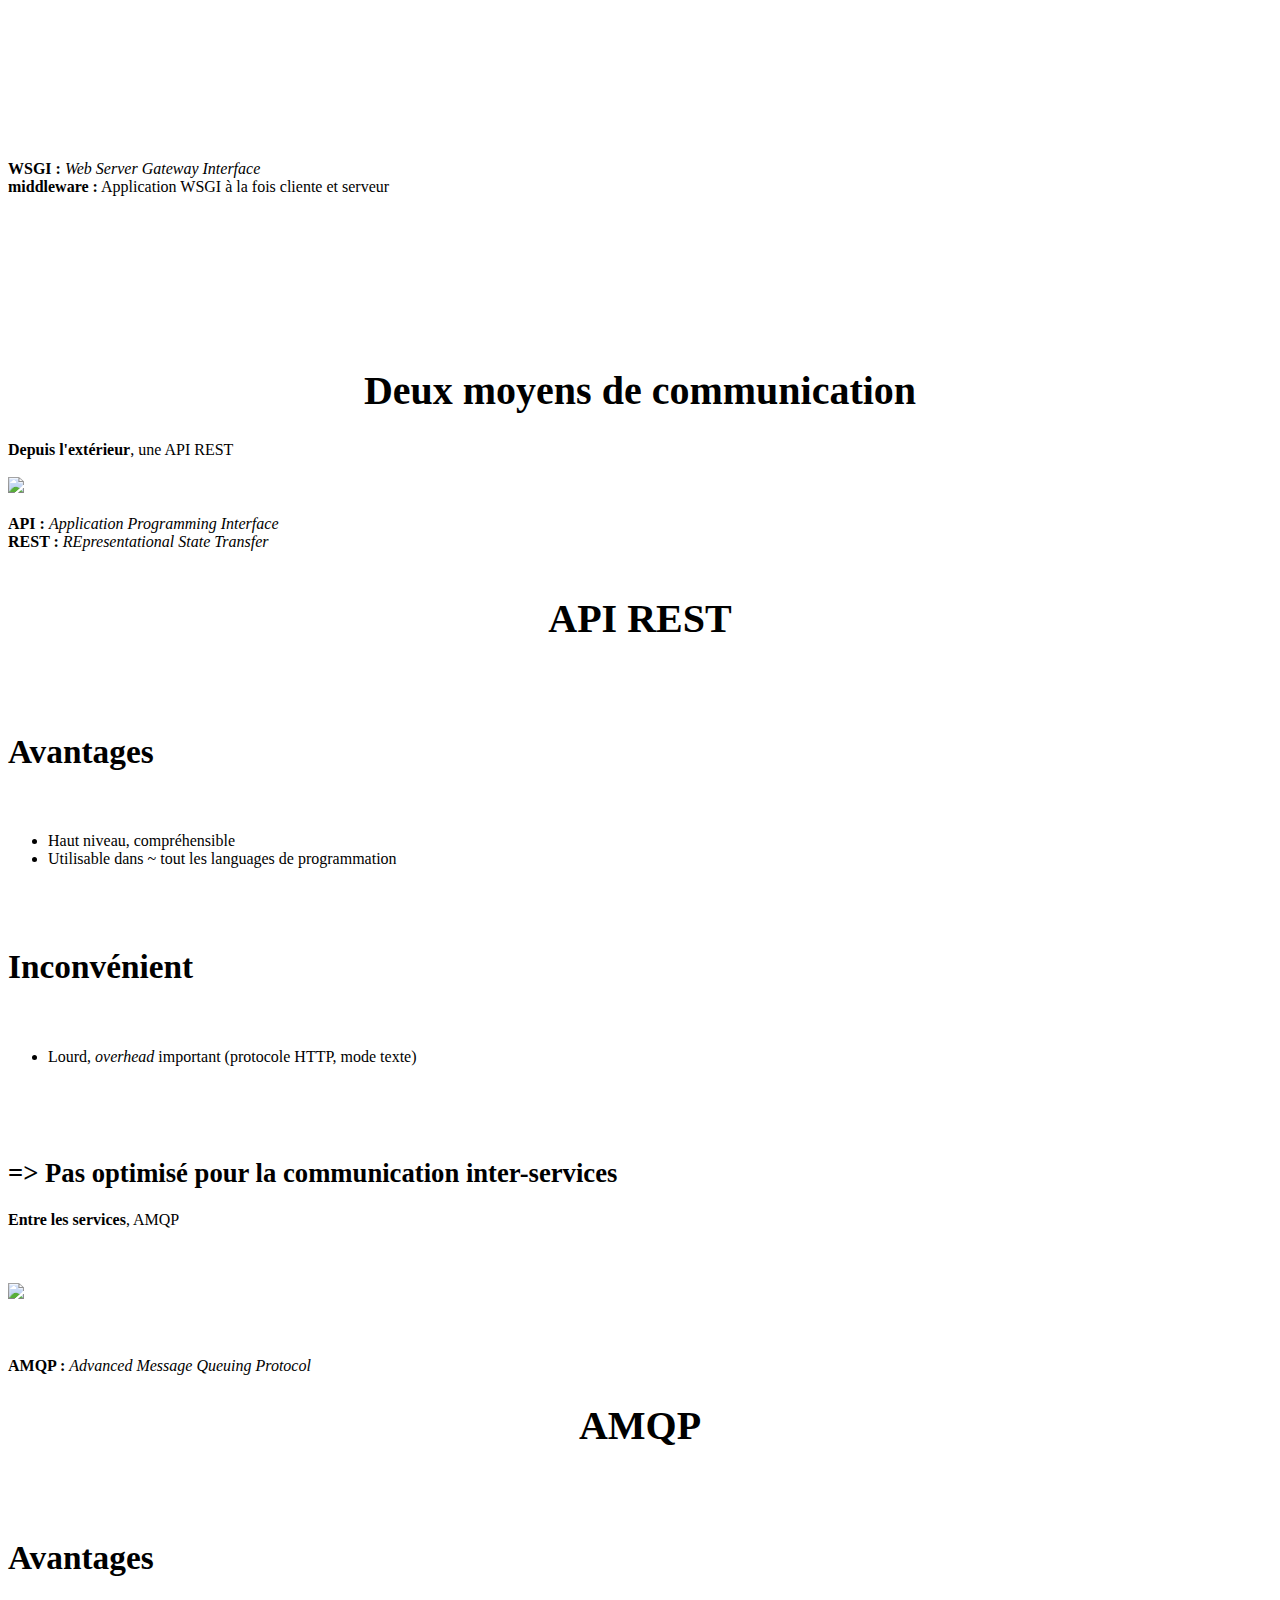
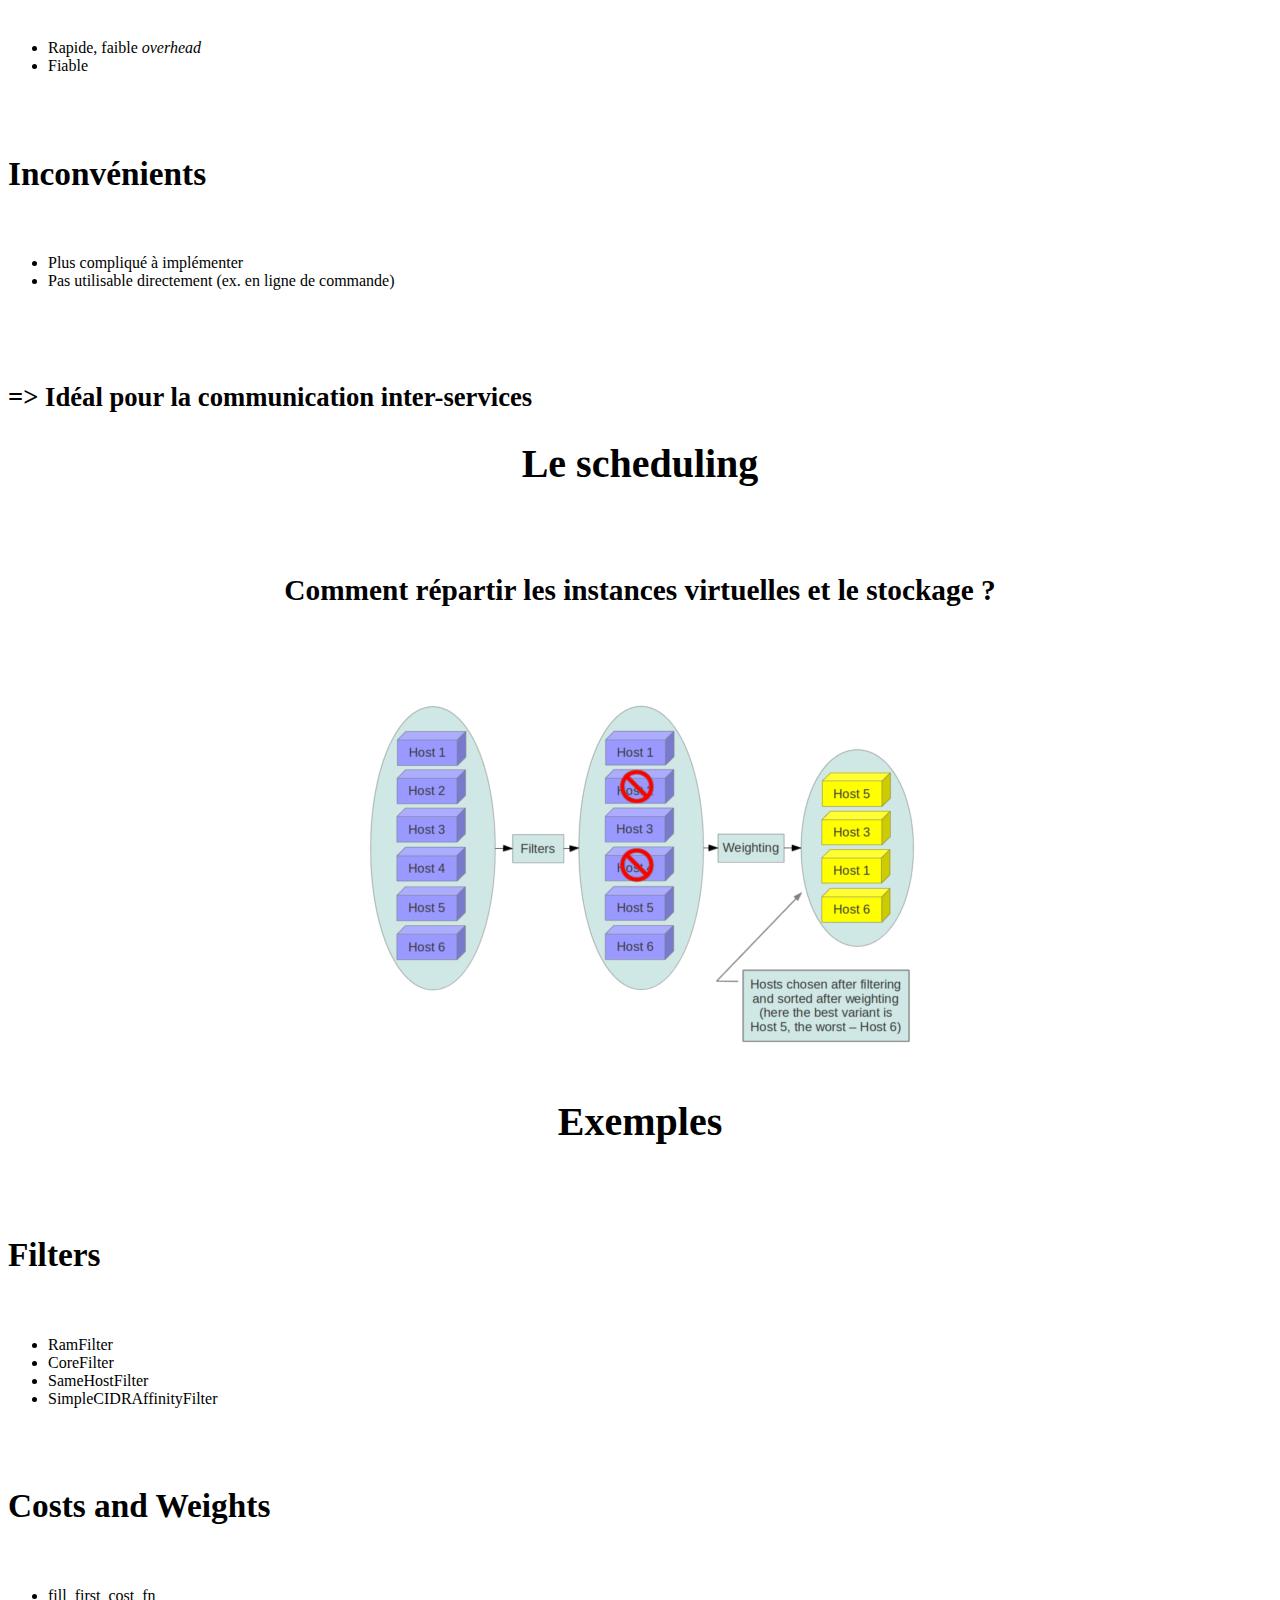
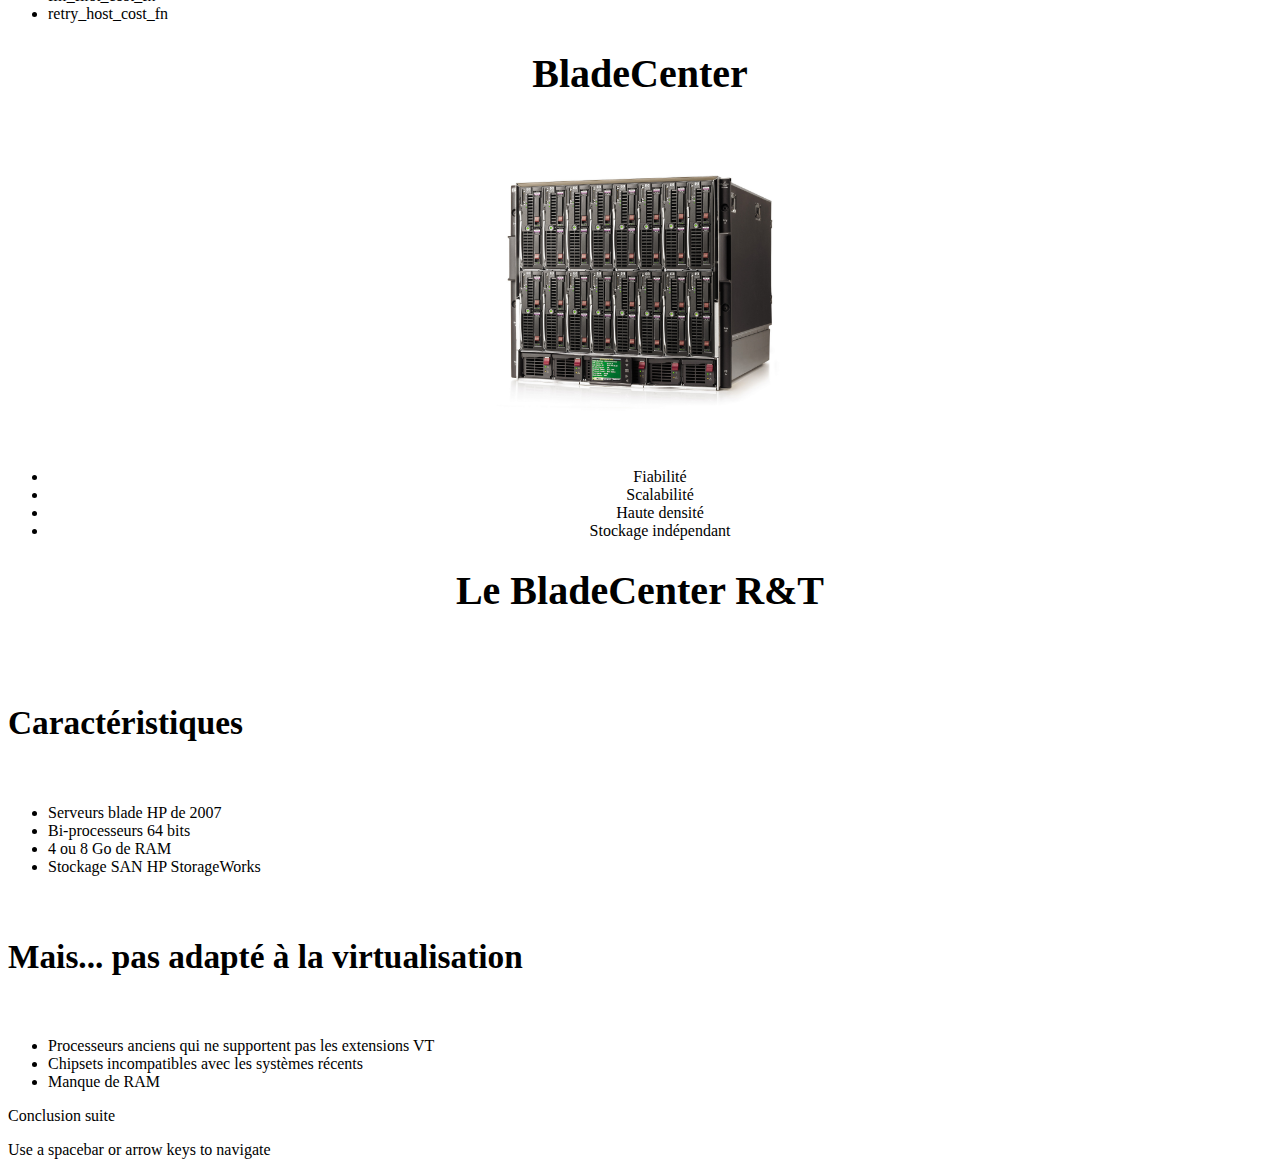
==== commit b094424c: "brouillon sommaire et prez" ====
--- a/soutenance/index.html
+++ b/soutenance/index.html
@@ -28,11 +28,14 @@
     </div>
 
     <div class="step slide" data-x="1500" data-y="0">
-      Plan
+      <h1>Présentation du projet</h1>
+      <h1>OpenStack vu de l'intérieur</h1>
+      <h1>Conlusion, et perspectives</h1>
     </div>
 
     <div class="step slide" data-x="3000" data-y="0">
-      Pres
+      <h1>Notre projet<h1>
+      <h2>But : mettre en place un Cloud Privé à l'IUT</h2>
     </div>
 
     <div class="step slide" data-x="4500" data-y="0">
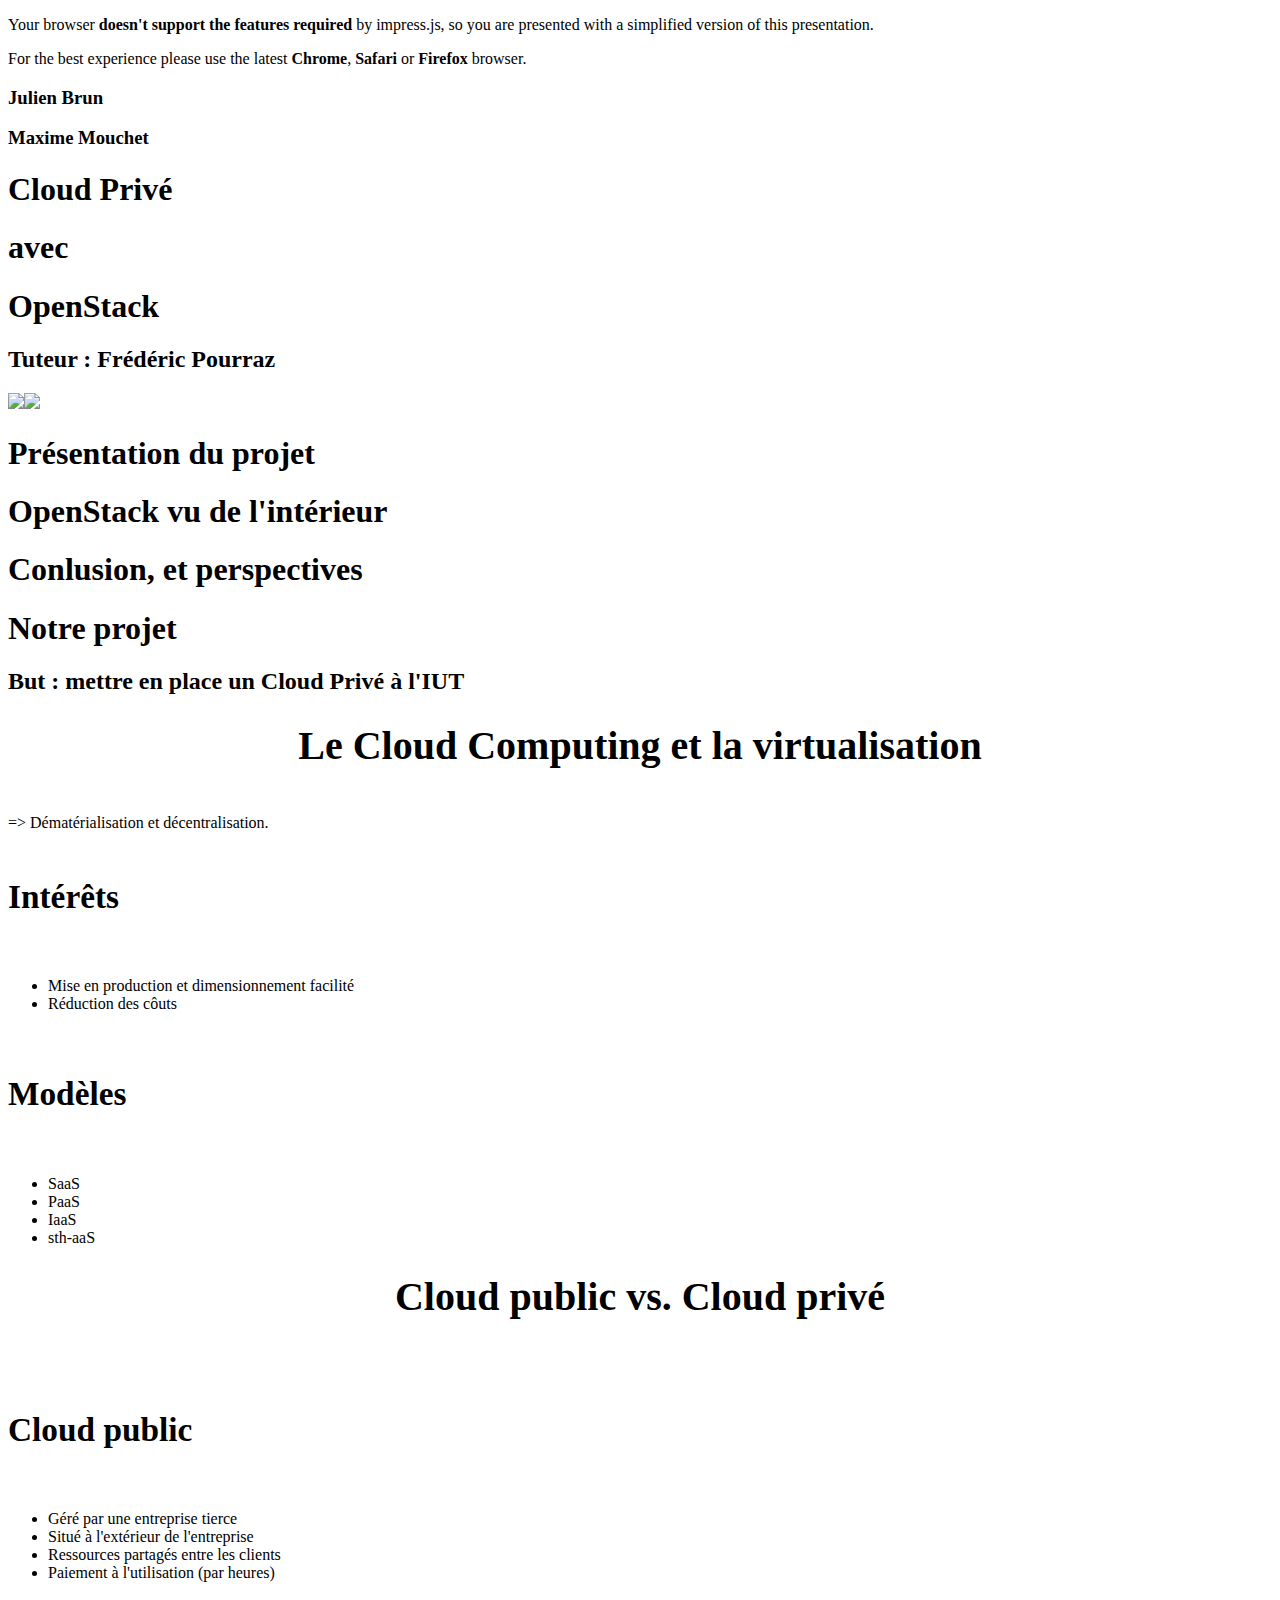
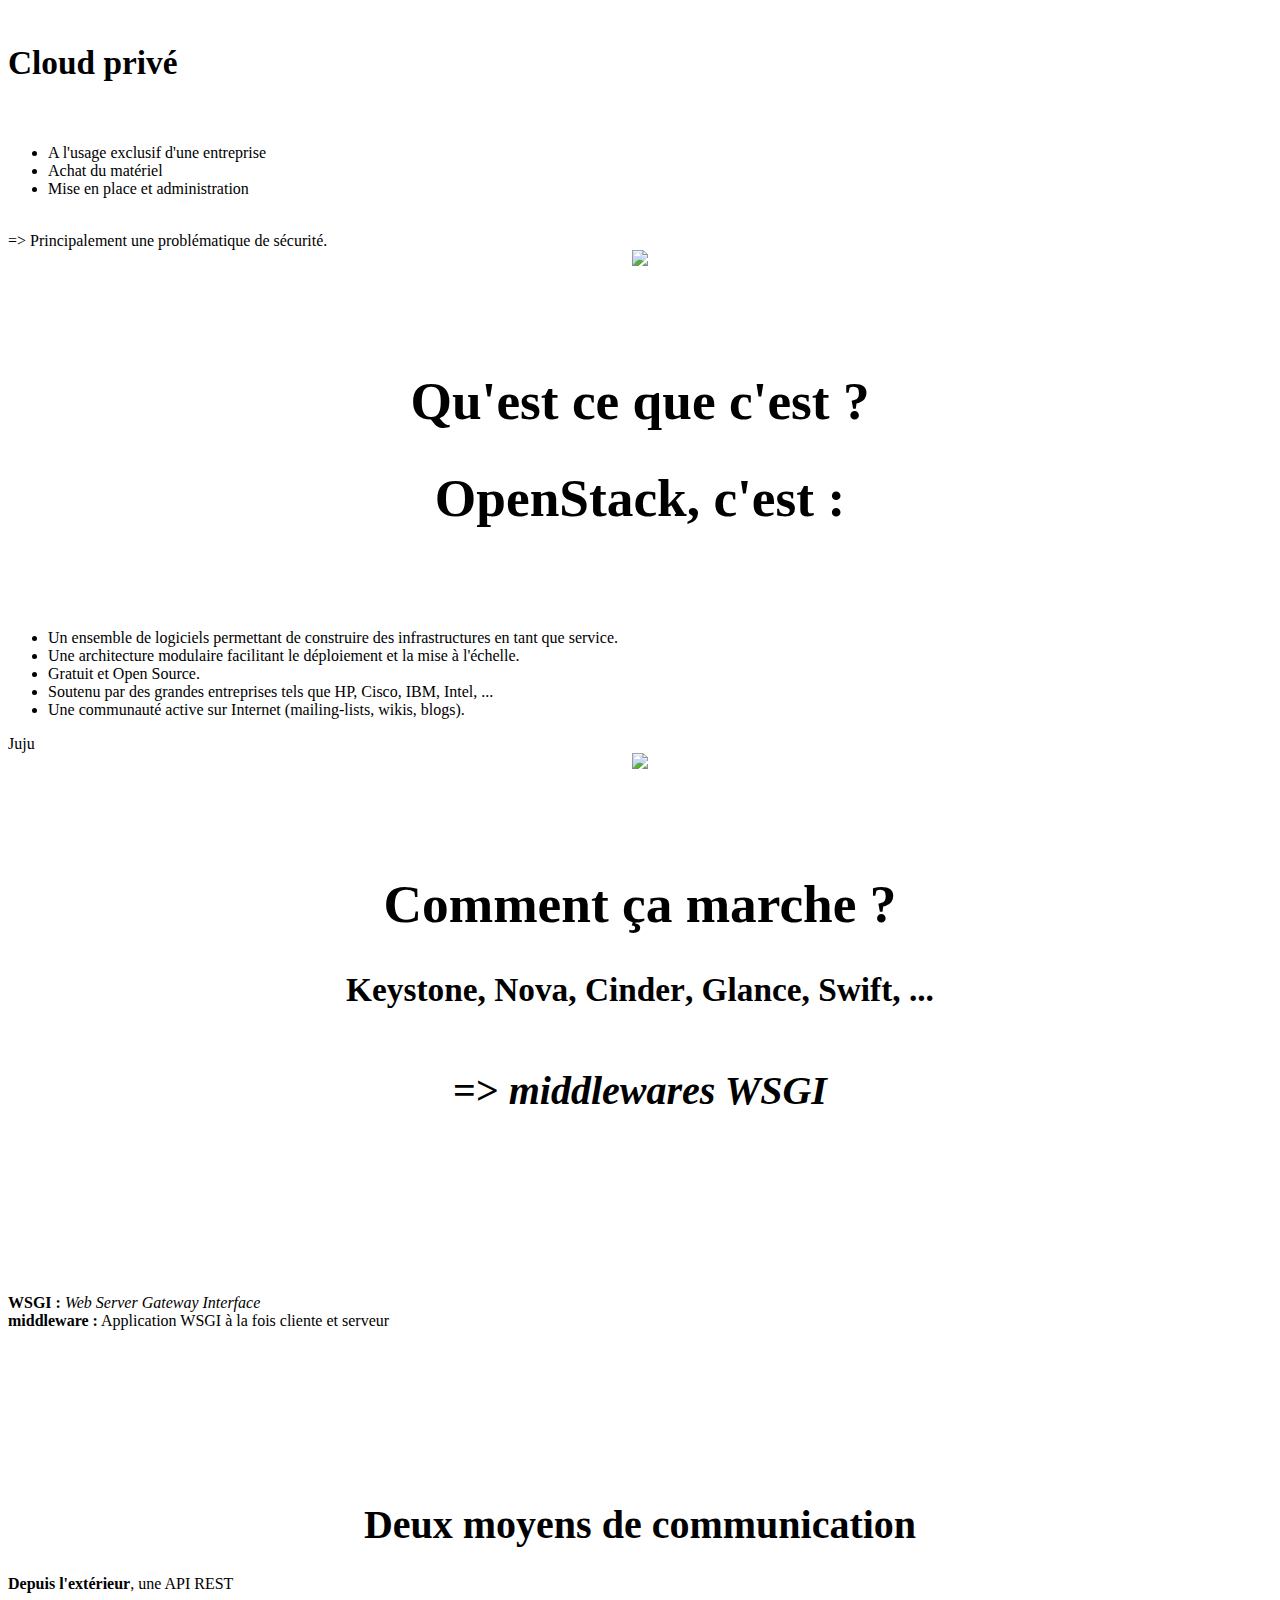
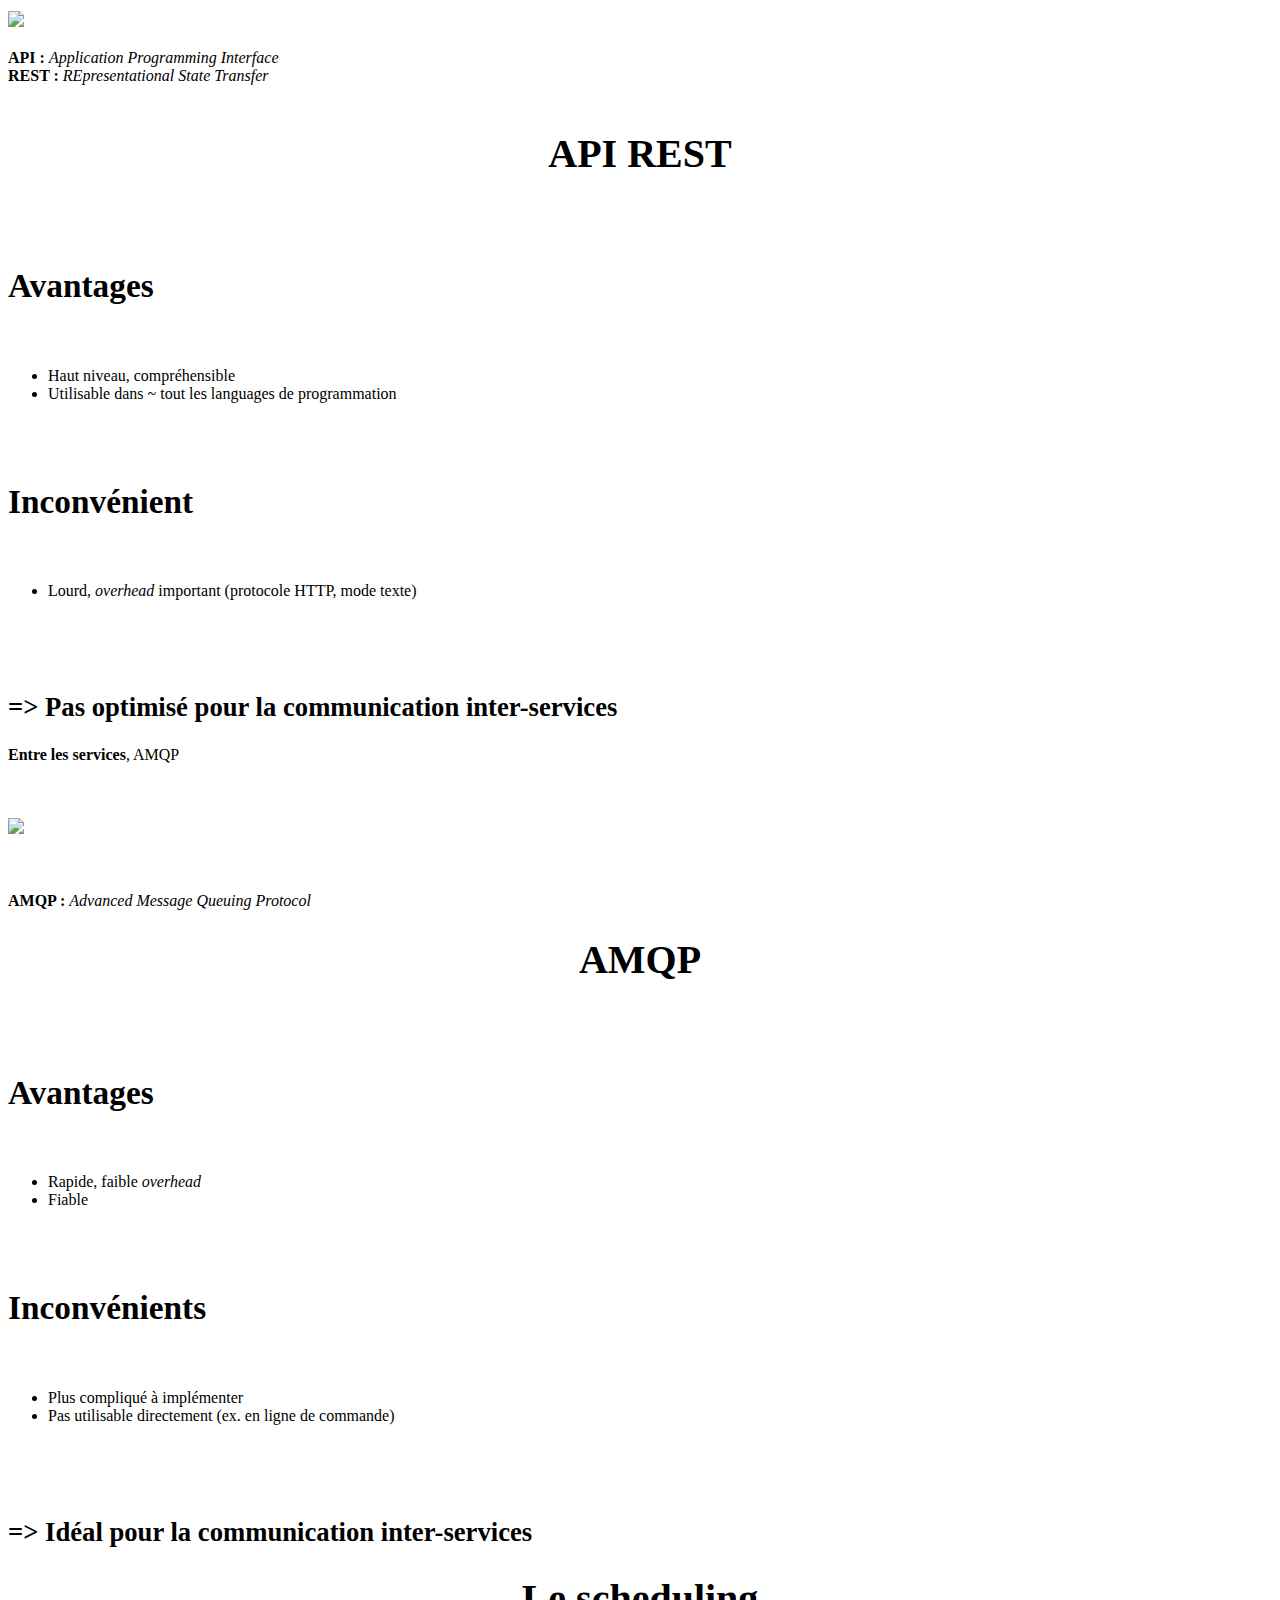
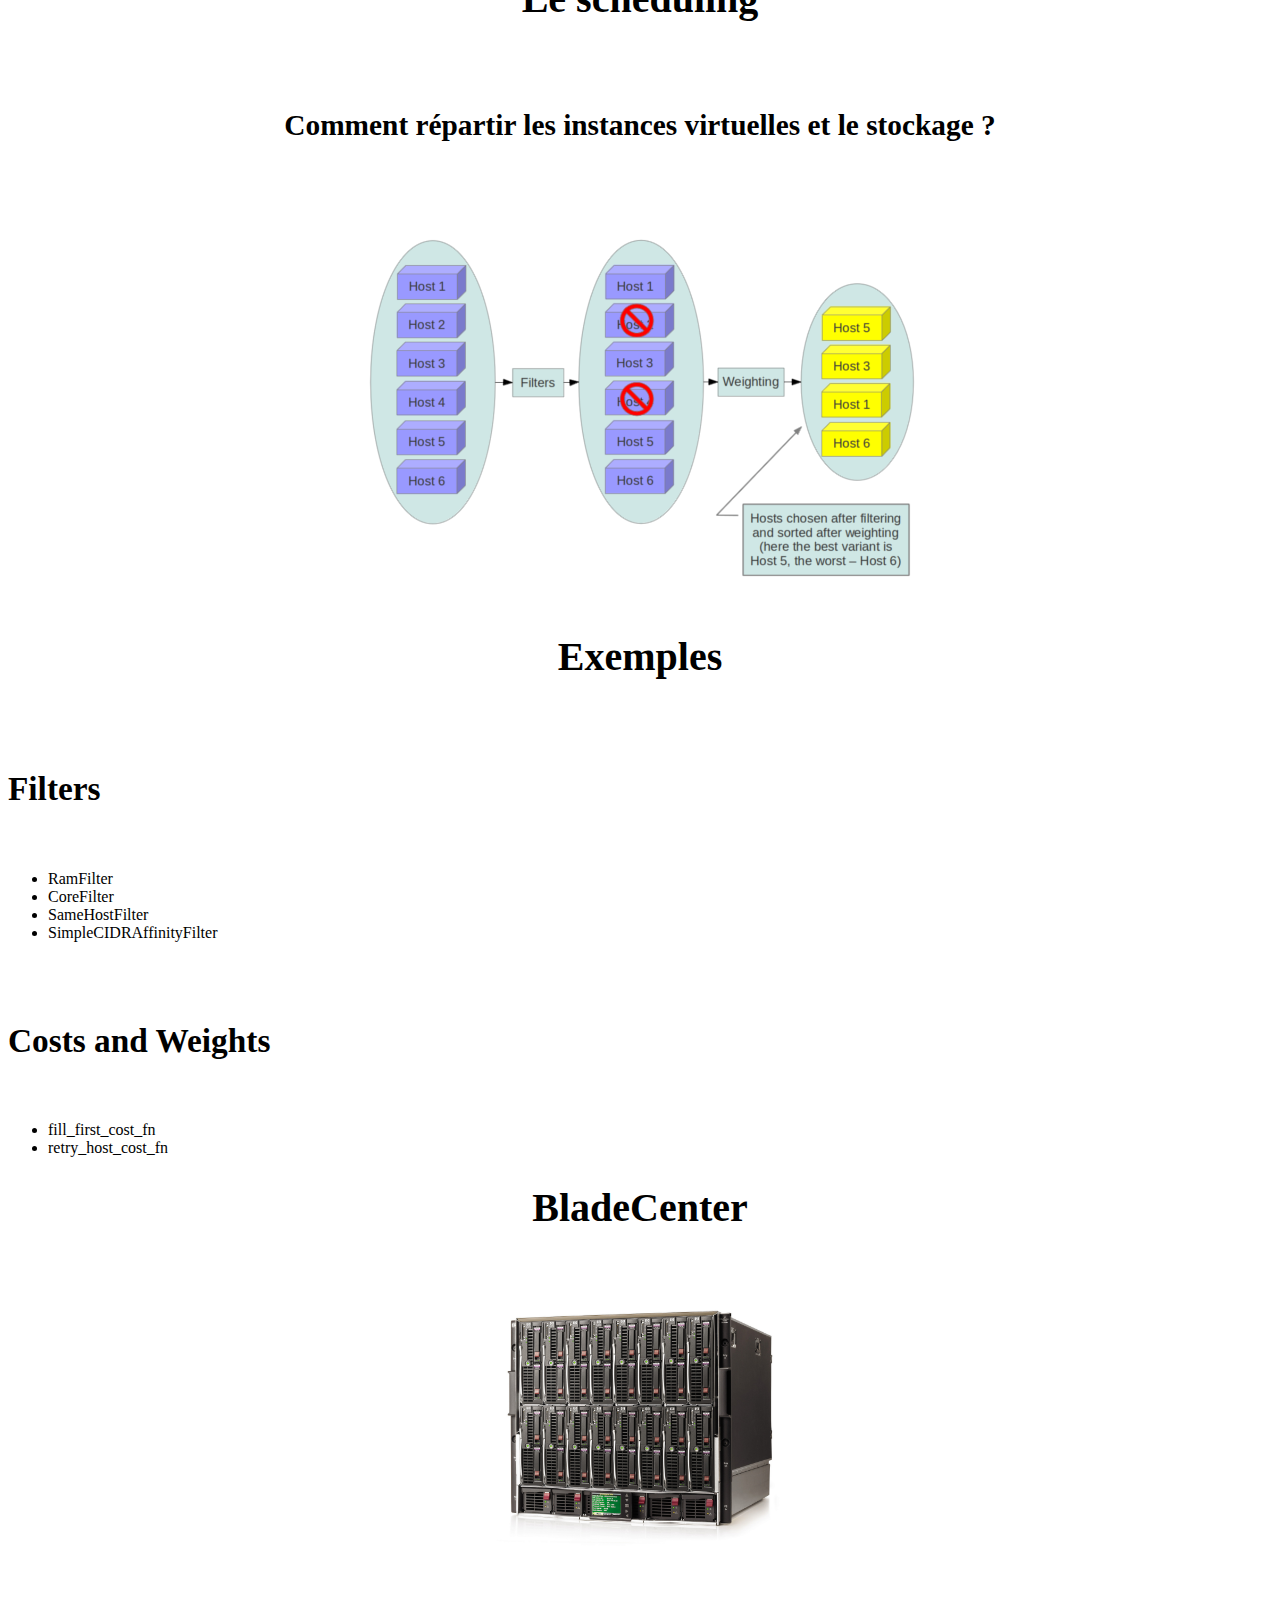
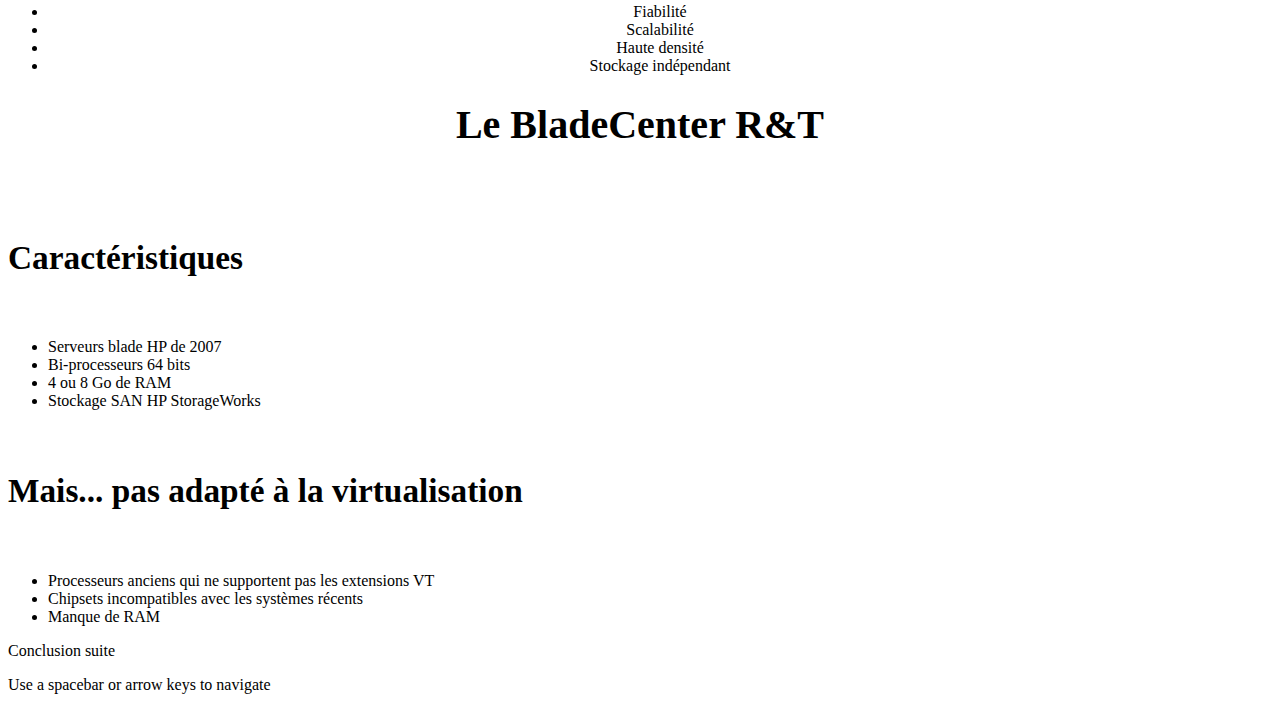
==== commit 38870d17: "partie cloud + cloud public privé" ====
--- a/soutenance/index.html
+++ b/soutenance/index.html
@@ -36,6 +36,54 @@
     <div class="step slide" data-x="3000" data-y="0">
       <h1>Notre projet<h1>
       <h2>But : mettre en place un Cloud Privé à l'IUT</h2>
+    </div>
+
+    <div class='step slide' data-x="3500" data-y='0'>
+      <center><h1 style='font-size: 30pt;'>Le Cloud Computing et la virtualisation</h1></center>
+      <br />
+      =&gt; Dématérialisation et décentralisation.<br />
+      <br />
+      <strong><h2 style='font-size: 25pt;'>Intérêts</h2></strong>
+      <br />
+      <!-- expliquer différences virtualbox etc -->
+      <ul style='list-style-type: disc;'>
+        <li>Mise en production et dimensionnement facilité</li>
+        <li>Réduction des côuts</li>
+        <!-- Pas de matos à entretenir, mettre à jour -->
+      </ul>
+      <br />
+      <strong><h2 style='font-size: 25pt;'>Modèles</h2></strong>
+      <br />
+      <ul style='list-style-type: disc;'>
+        <li>SaaS</li>
+        <li>PaaS</li>
+        <li>IaaS</li>
+        <li>sth-aaS</li>
+        <!-- DaaS: mashups, NaaS: Software Defined Networking -->
+        <!-- Pas de matos à entretenir, mettre à jour -->
+      </ul>
+    </div>
+
+    <div class='step slide' data-x="4000" data-y='0'>
+      <center><h1 style='font-size: 30pt;'>Cloud public vs. Cloud privé</h1></center>
+      <br /><br />
+      <strong><h2 style='font-size: 25pt;'>Cloud public</h2></strong>
+      <br />
+      <ul style='list-style-type: disc;'>
+        <li>Géré par une entreprise tierce</li>
+        <li>Situé à l'extérieur de l'entreprise</li>
+        <li>Ressources partagés entre les clients</li>
+        <li>Paiement à l'utilisation (par heures)</li>
+      </ul>
+      <br />
+      <strong><h2 style='font-size: 25pt;'>Cloud privé</h2></strong>
+      <br />
+      <ul style='list-style-type: disc;'>
+        <li>A l'usage exclusif d'une entreprise</li>
+        <li>Achat du matériel</li>
+        <li>Mise en place et administration</li>
+      </ul><br />
+      =&gt; Principalement une problématique de sécurité.<br />
     </div>
 
     <div class="step slide" data-x="4500" data-y="0">
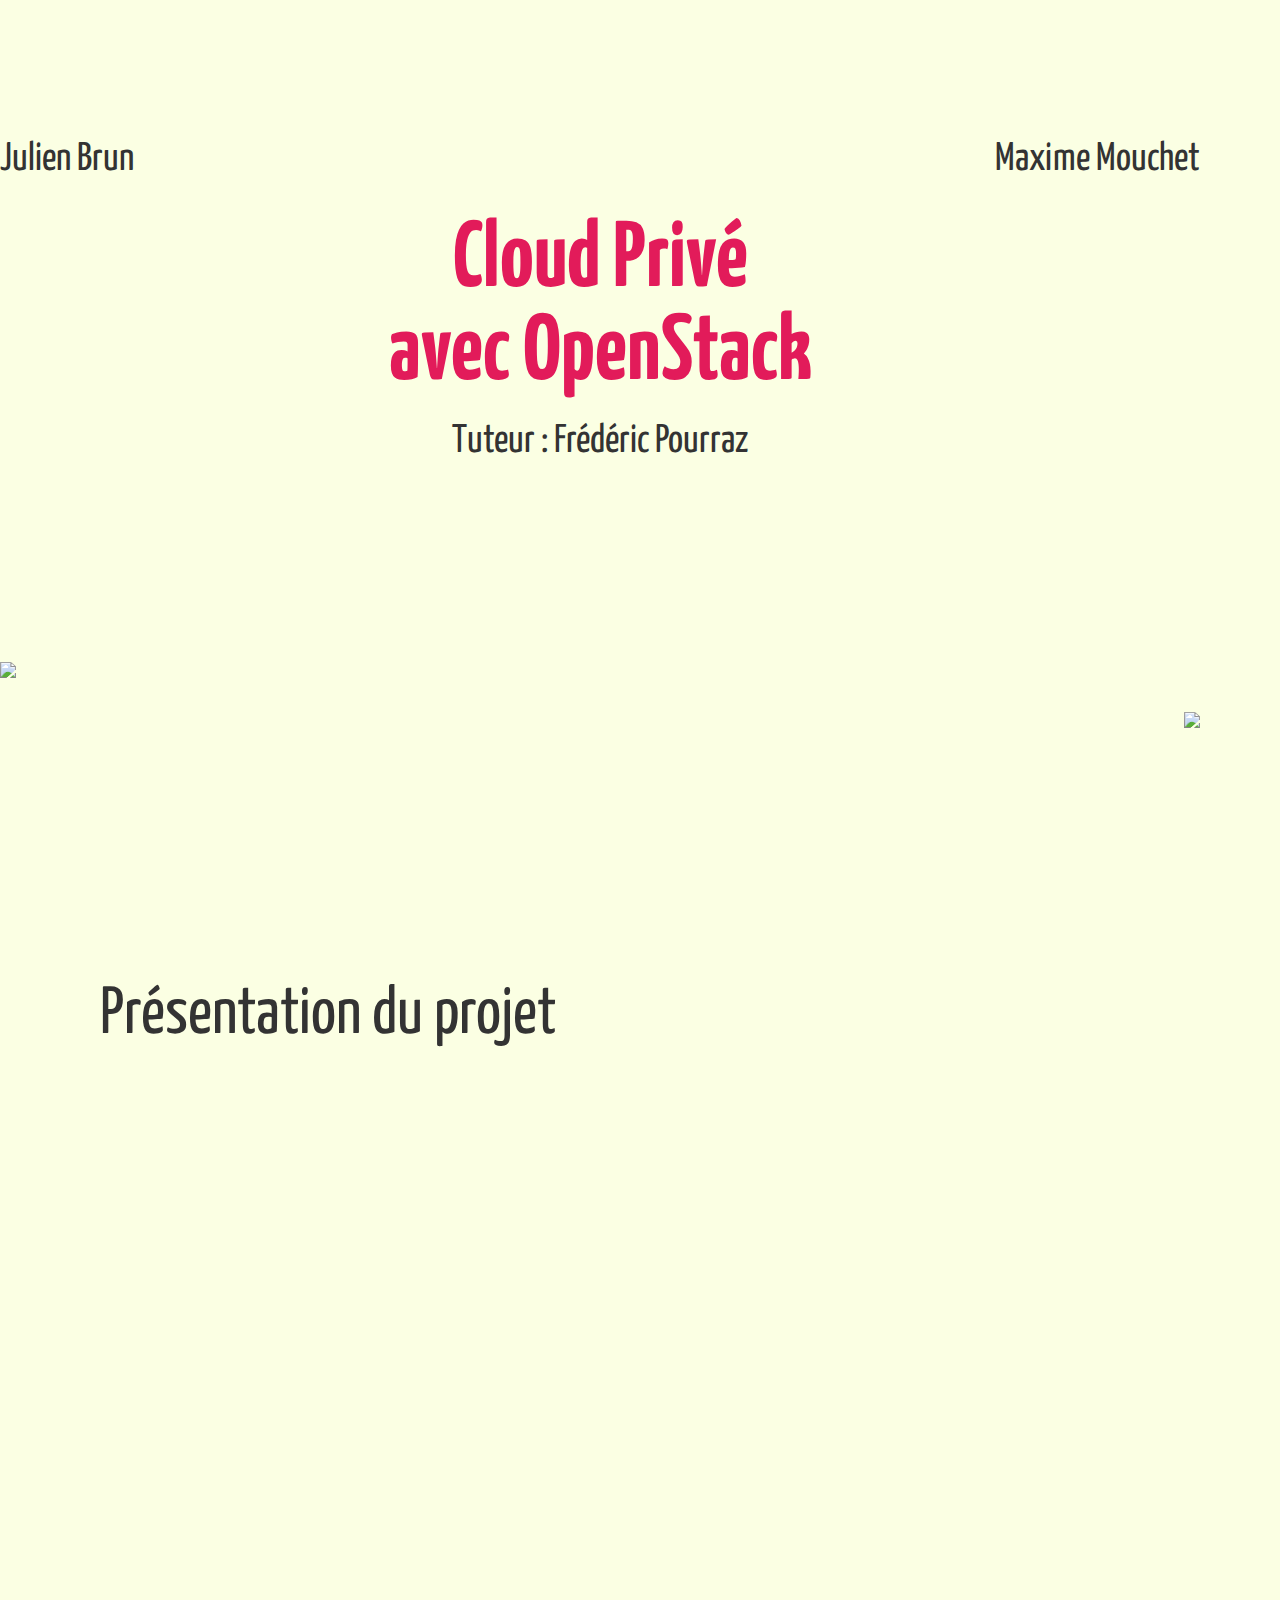
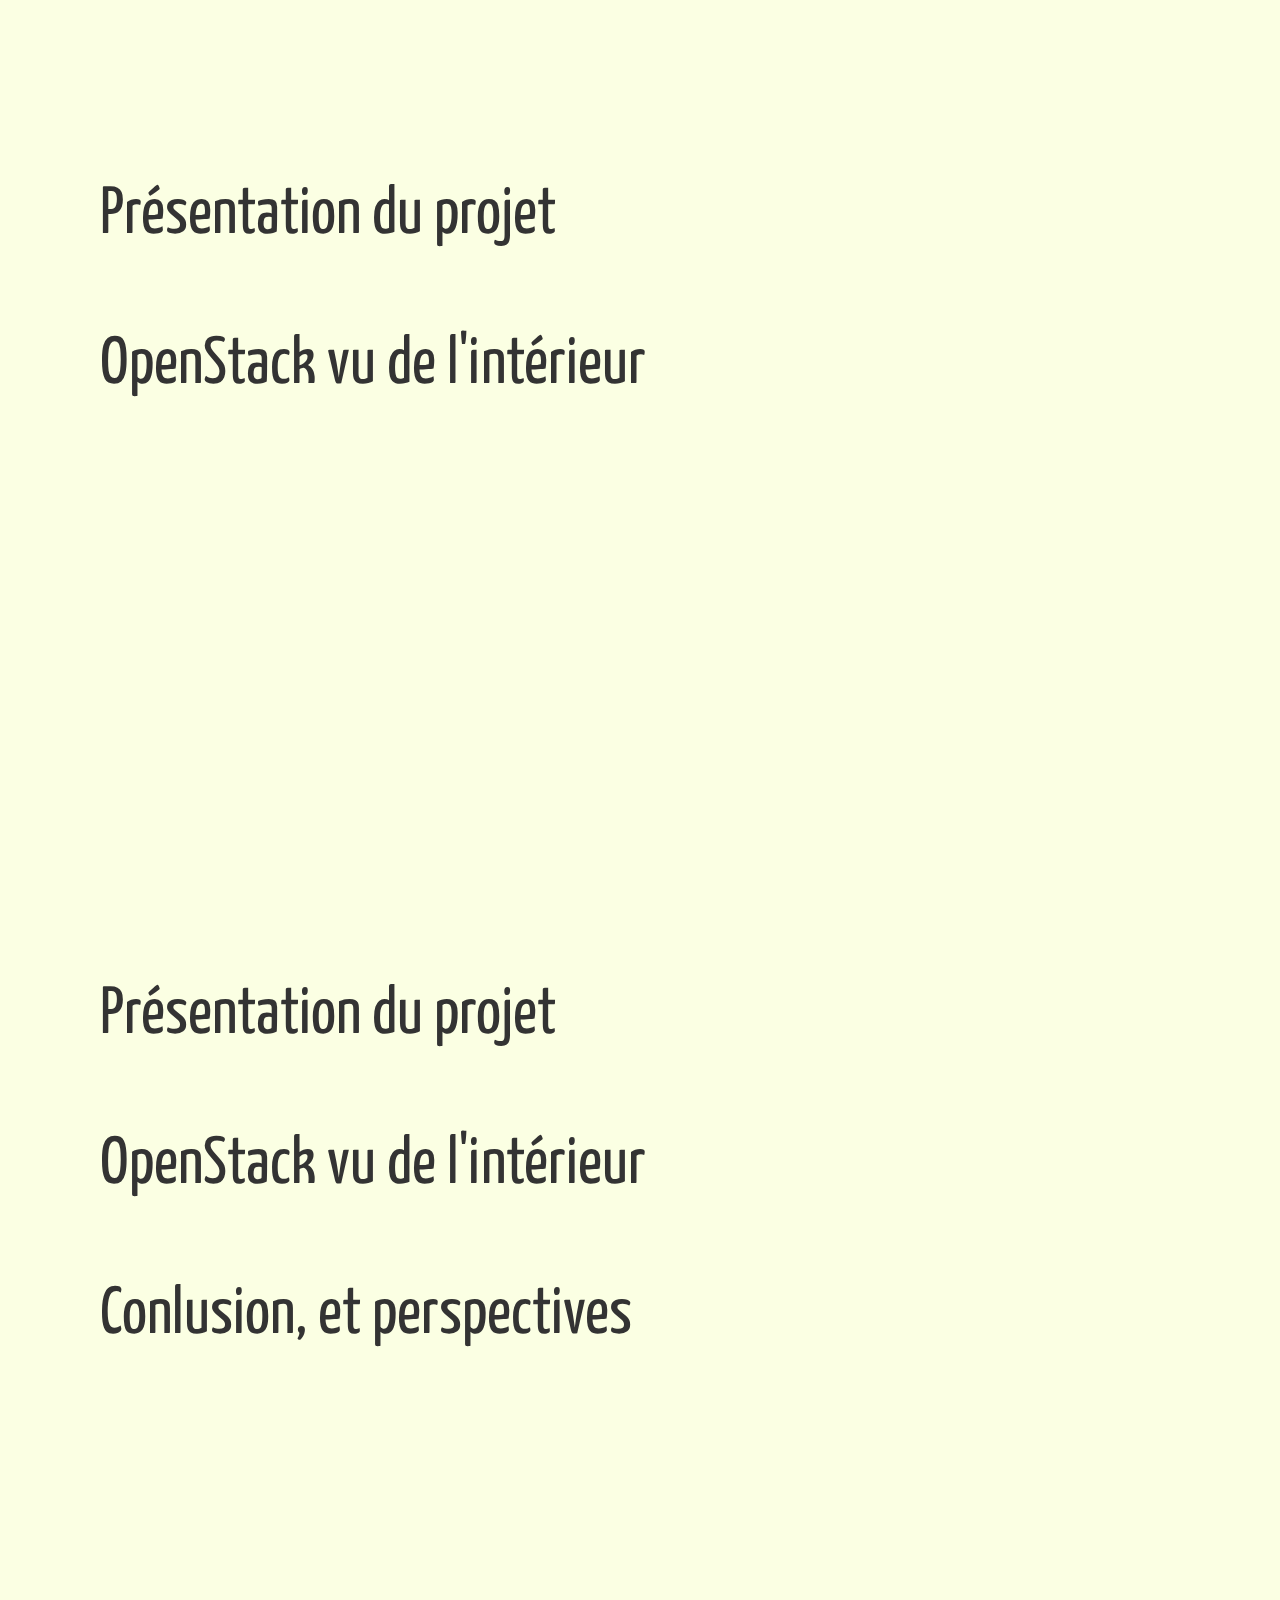
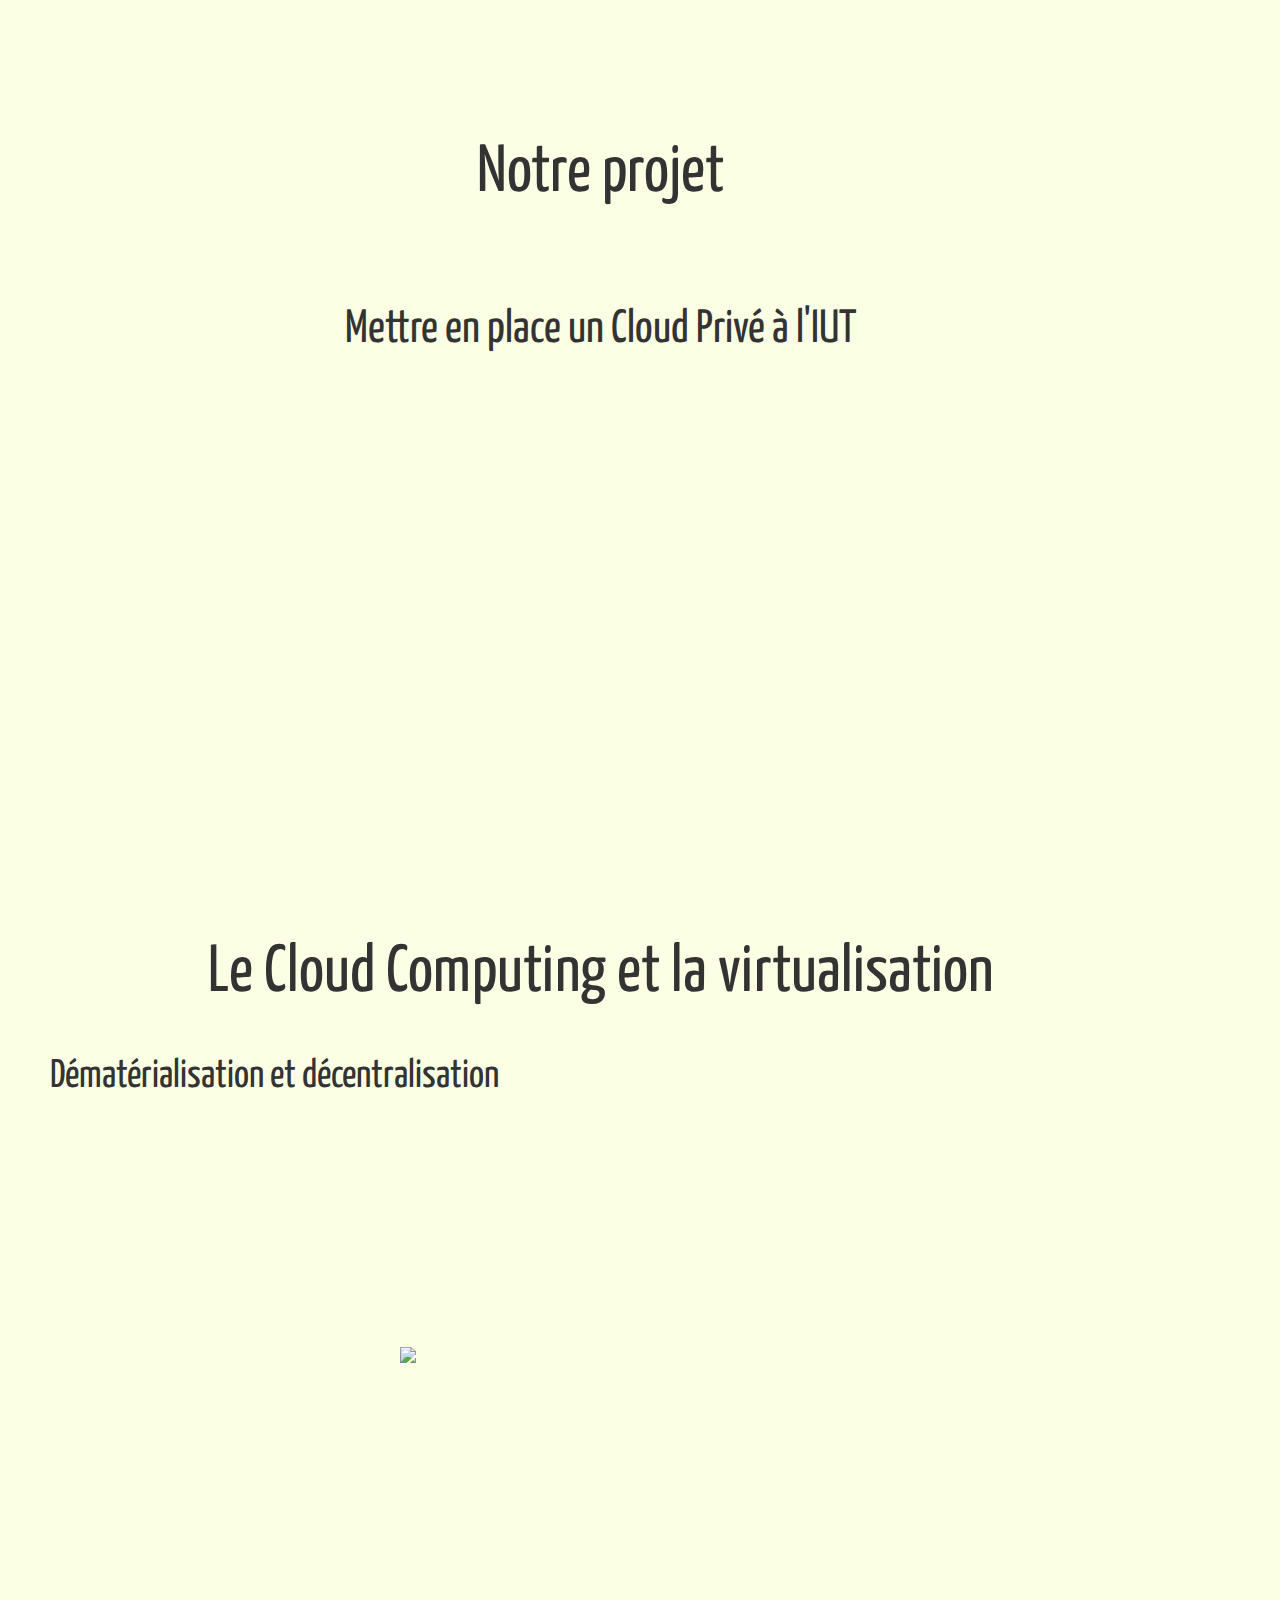
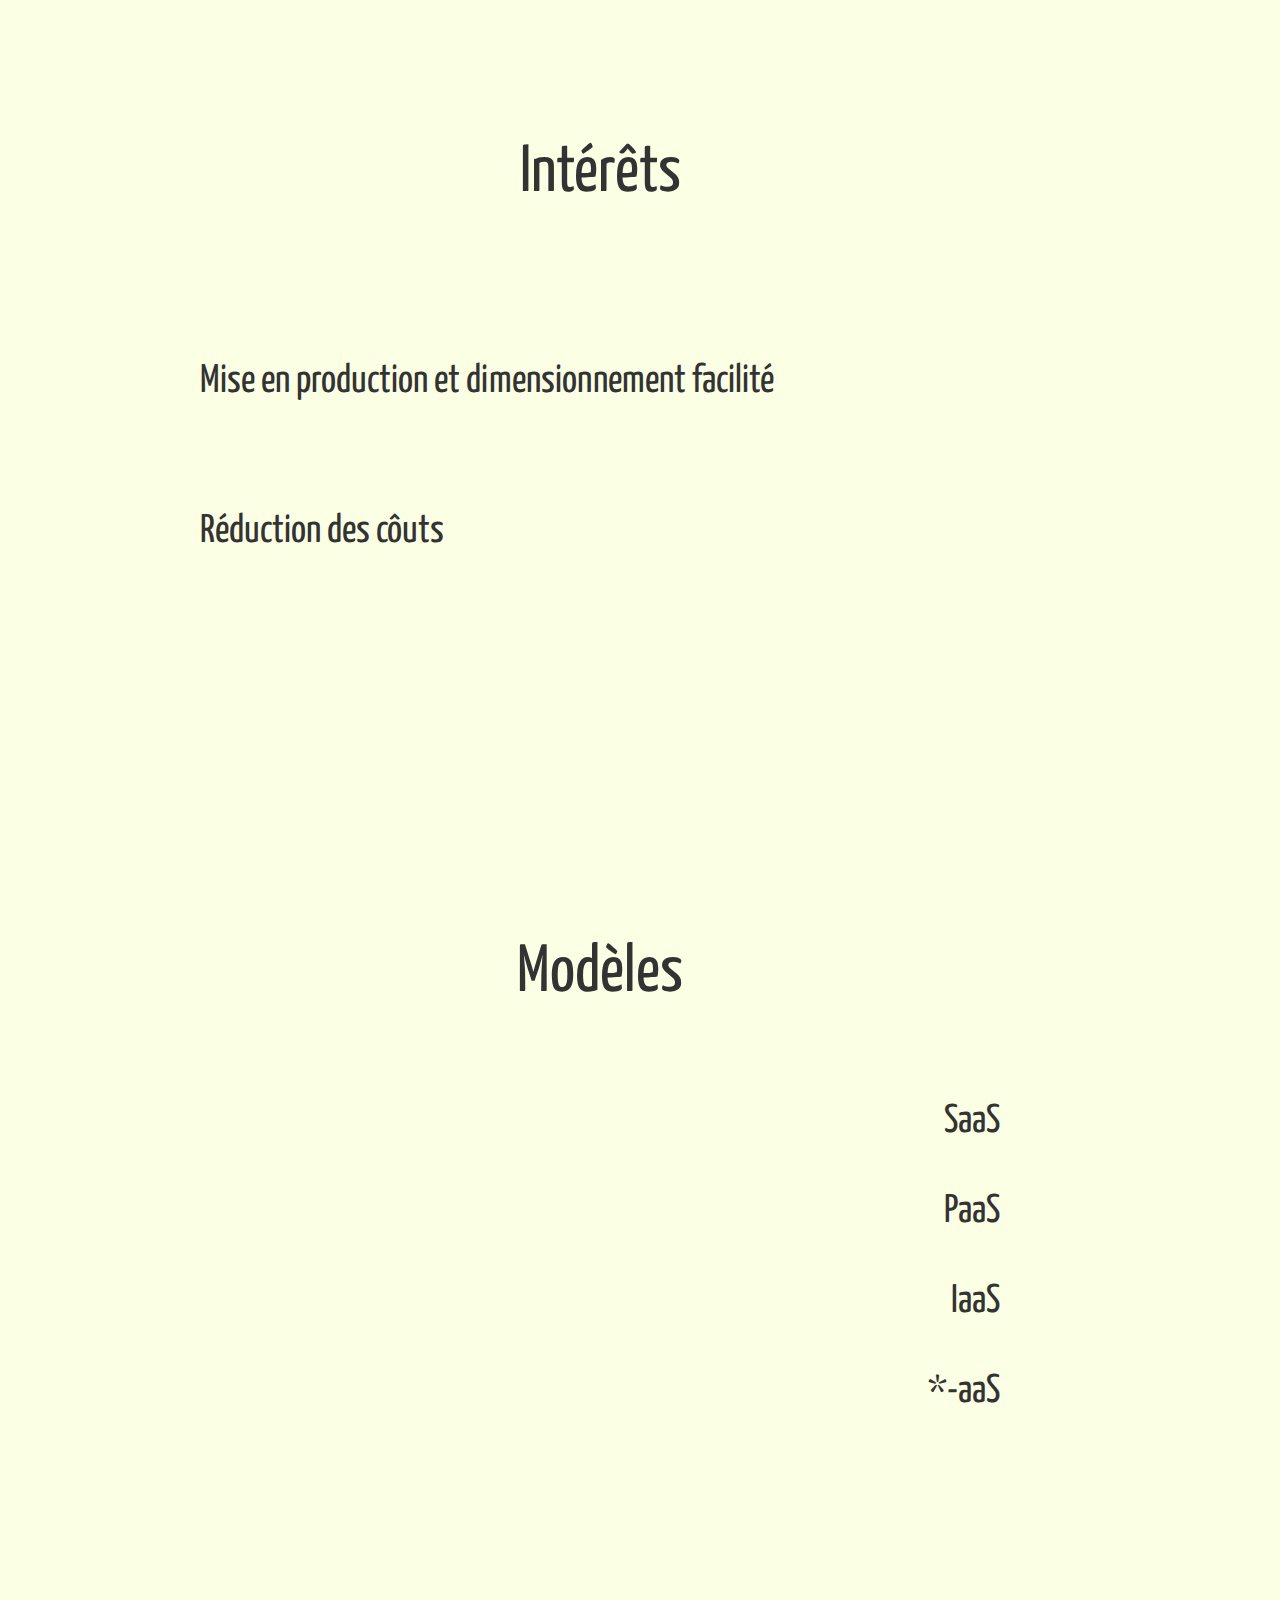
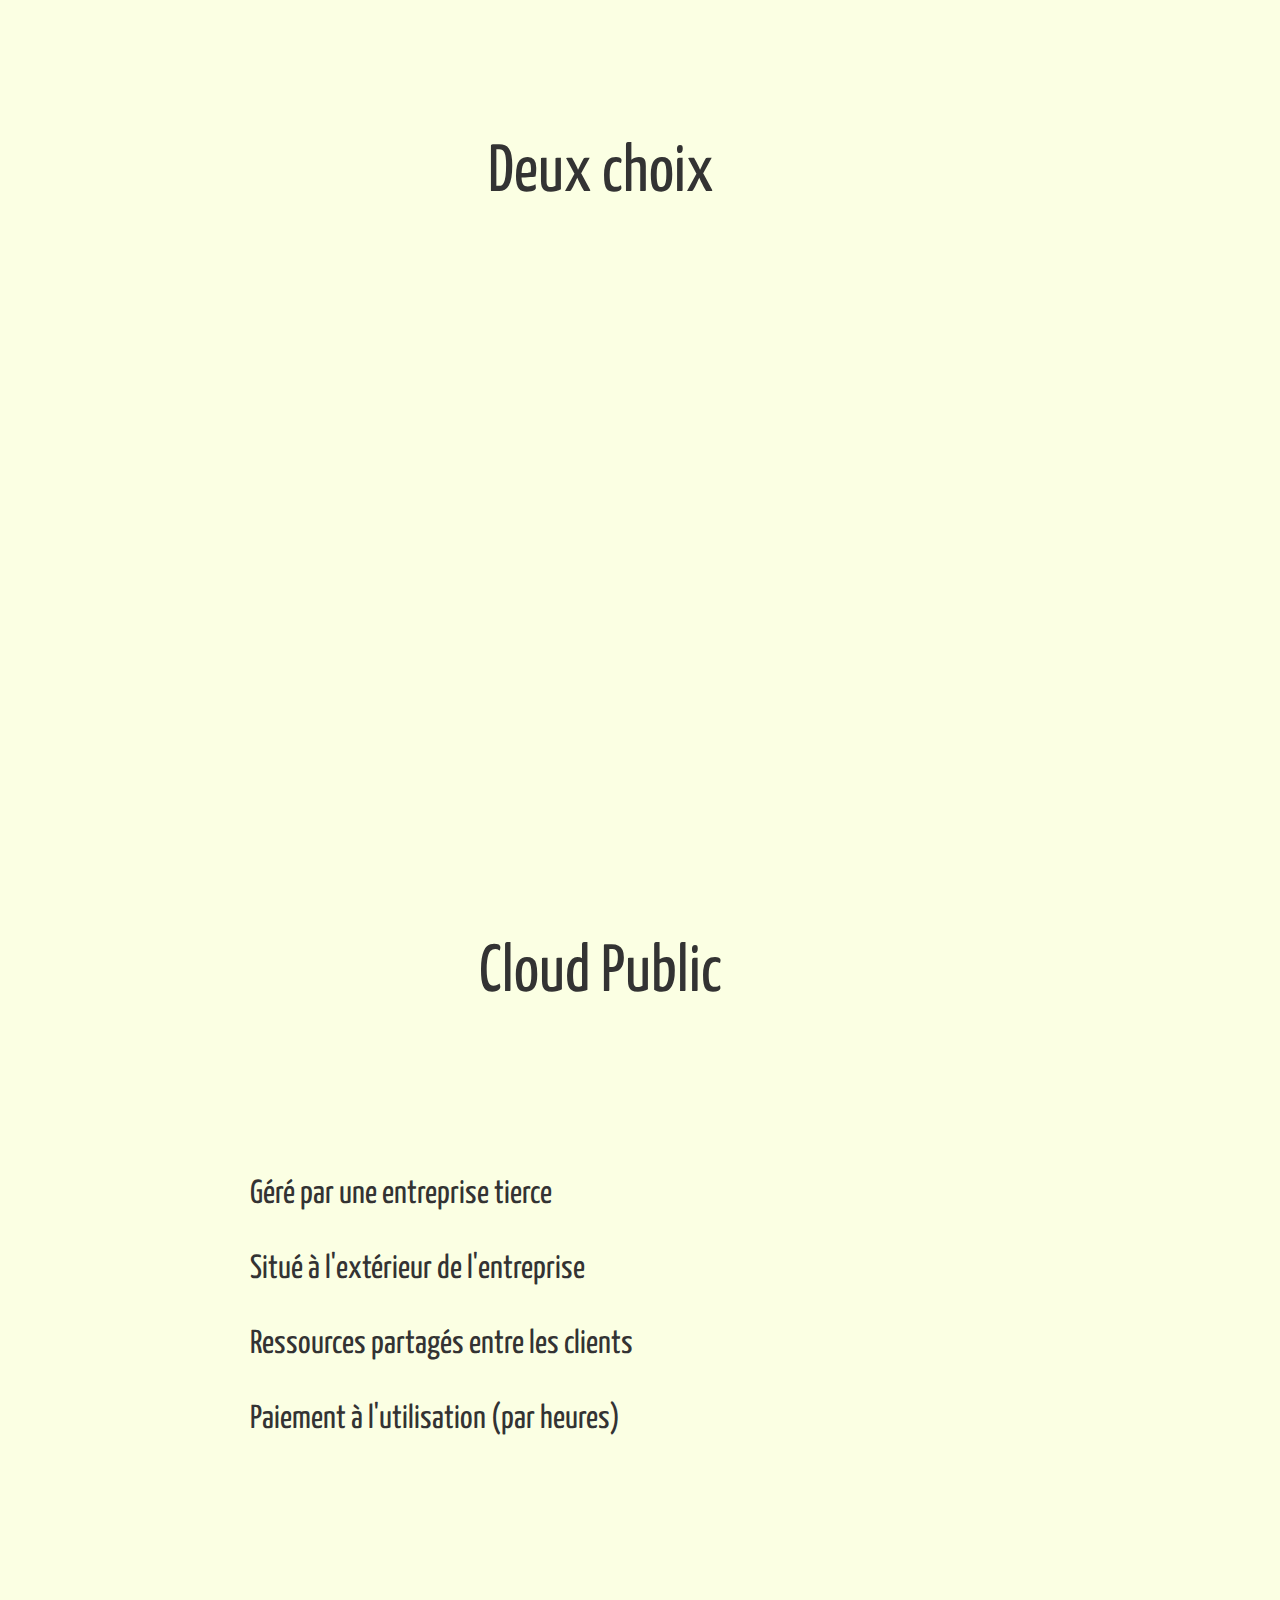
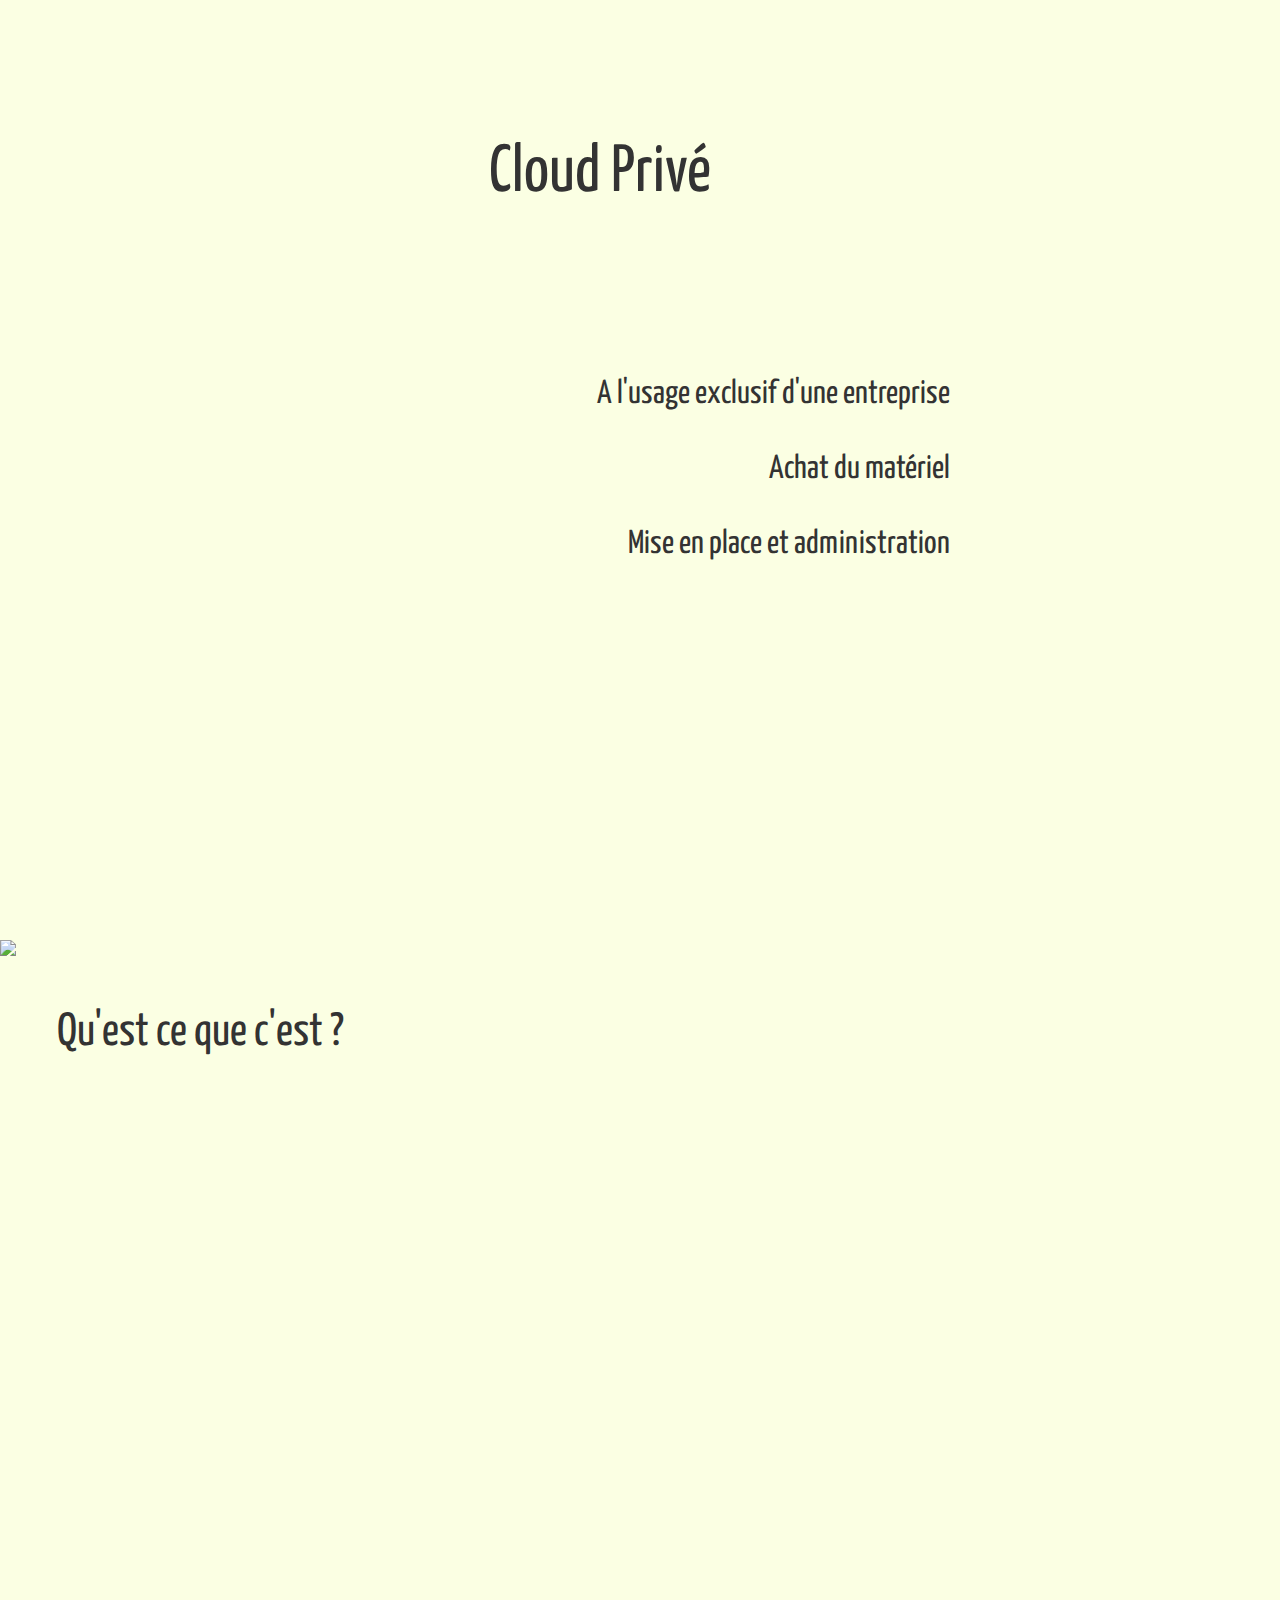
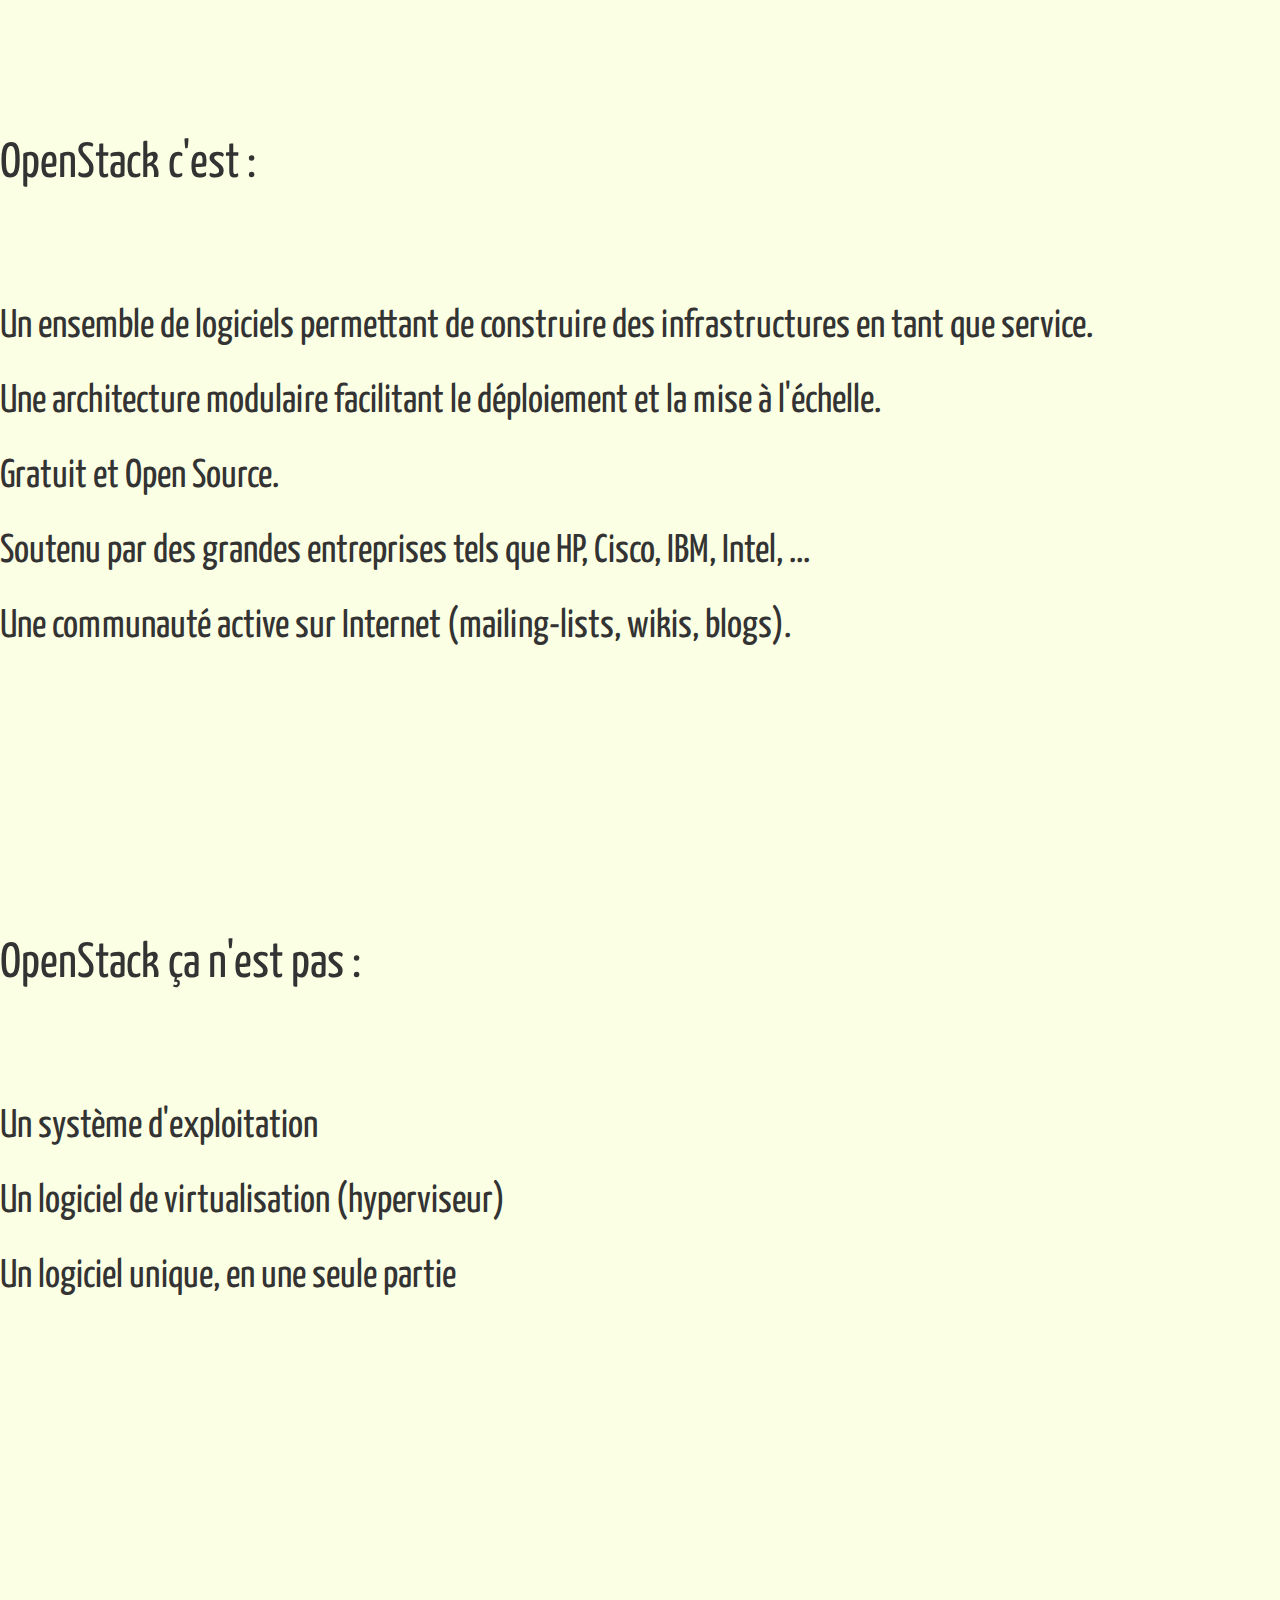
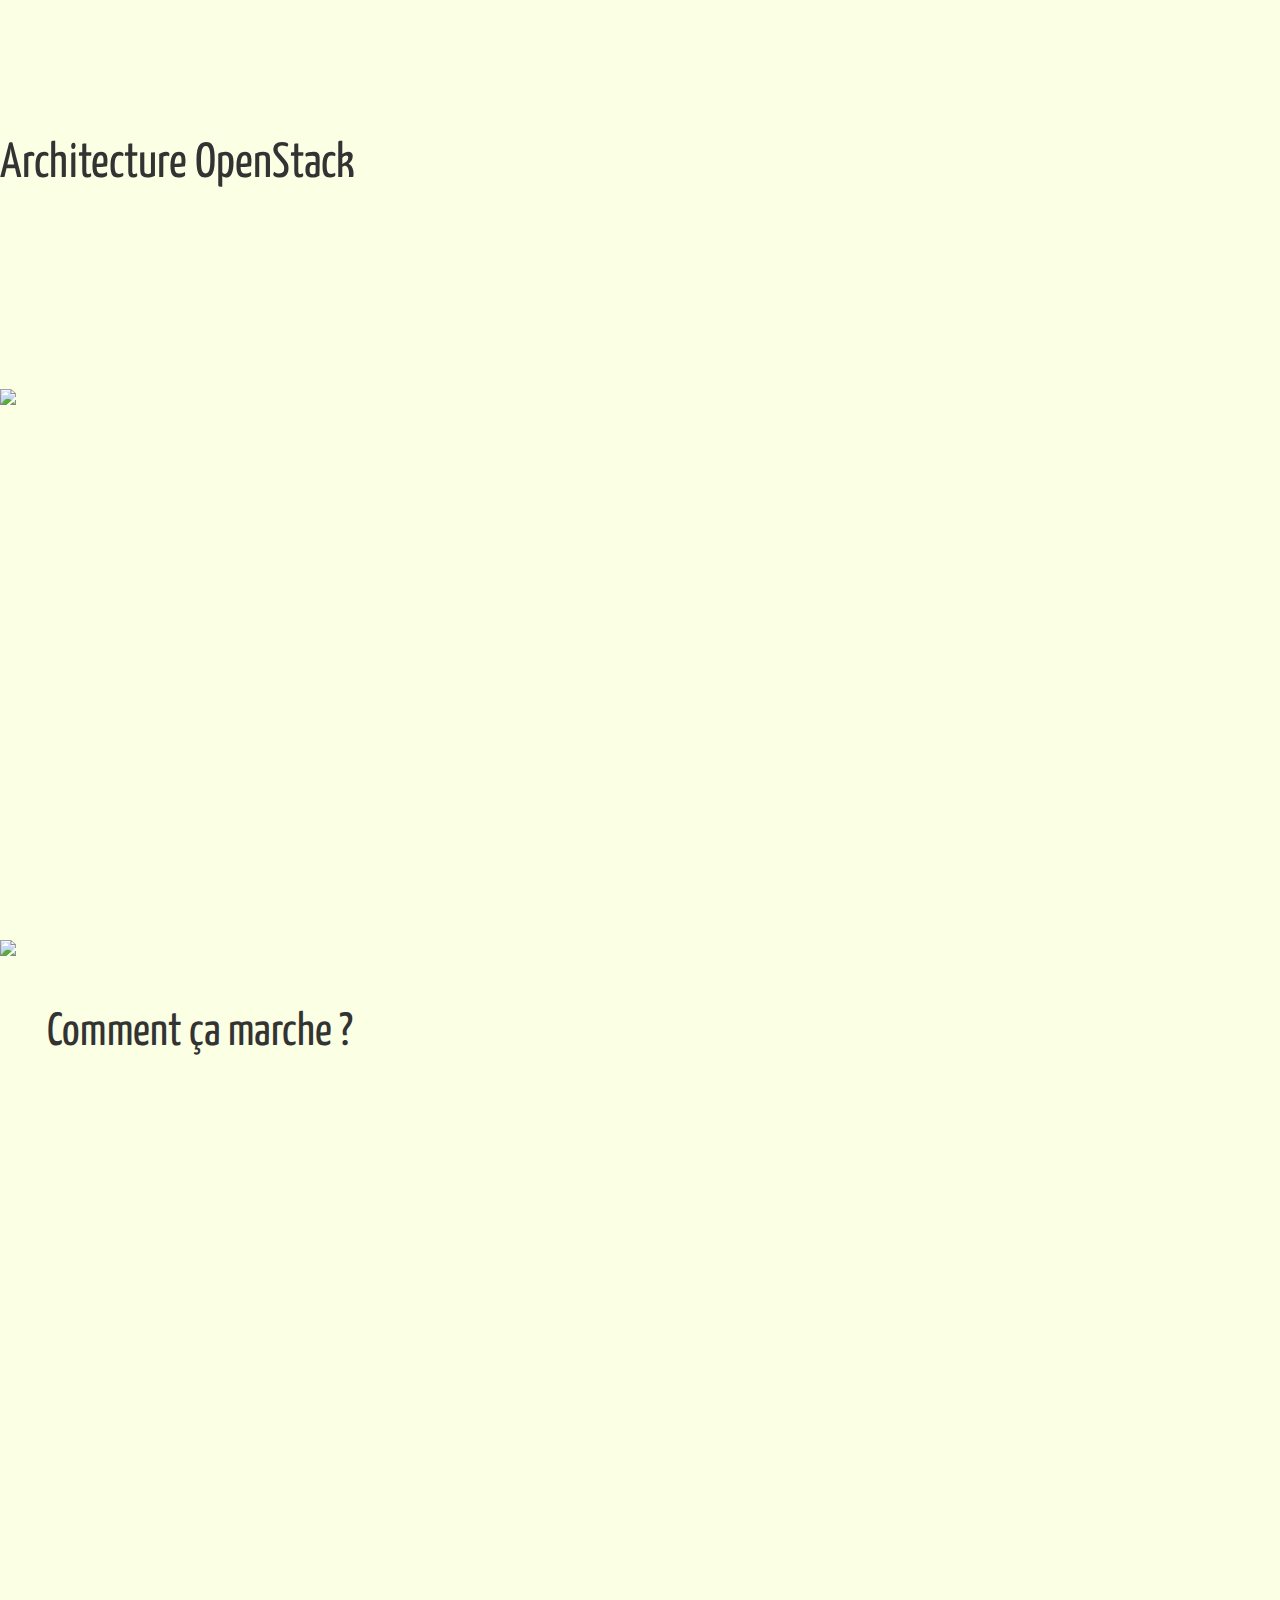
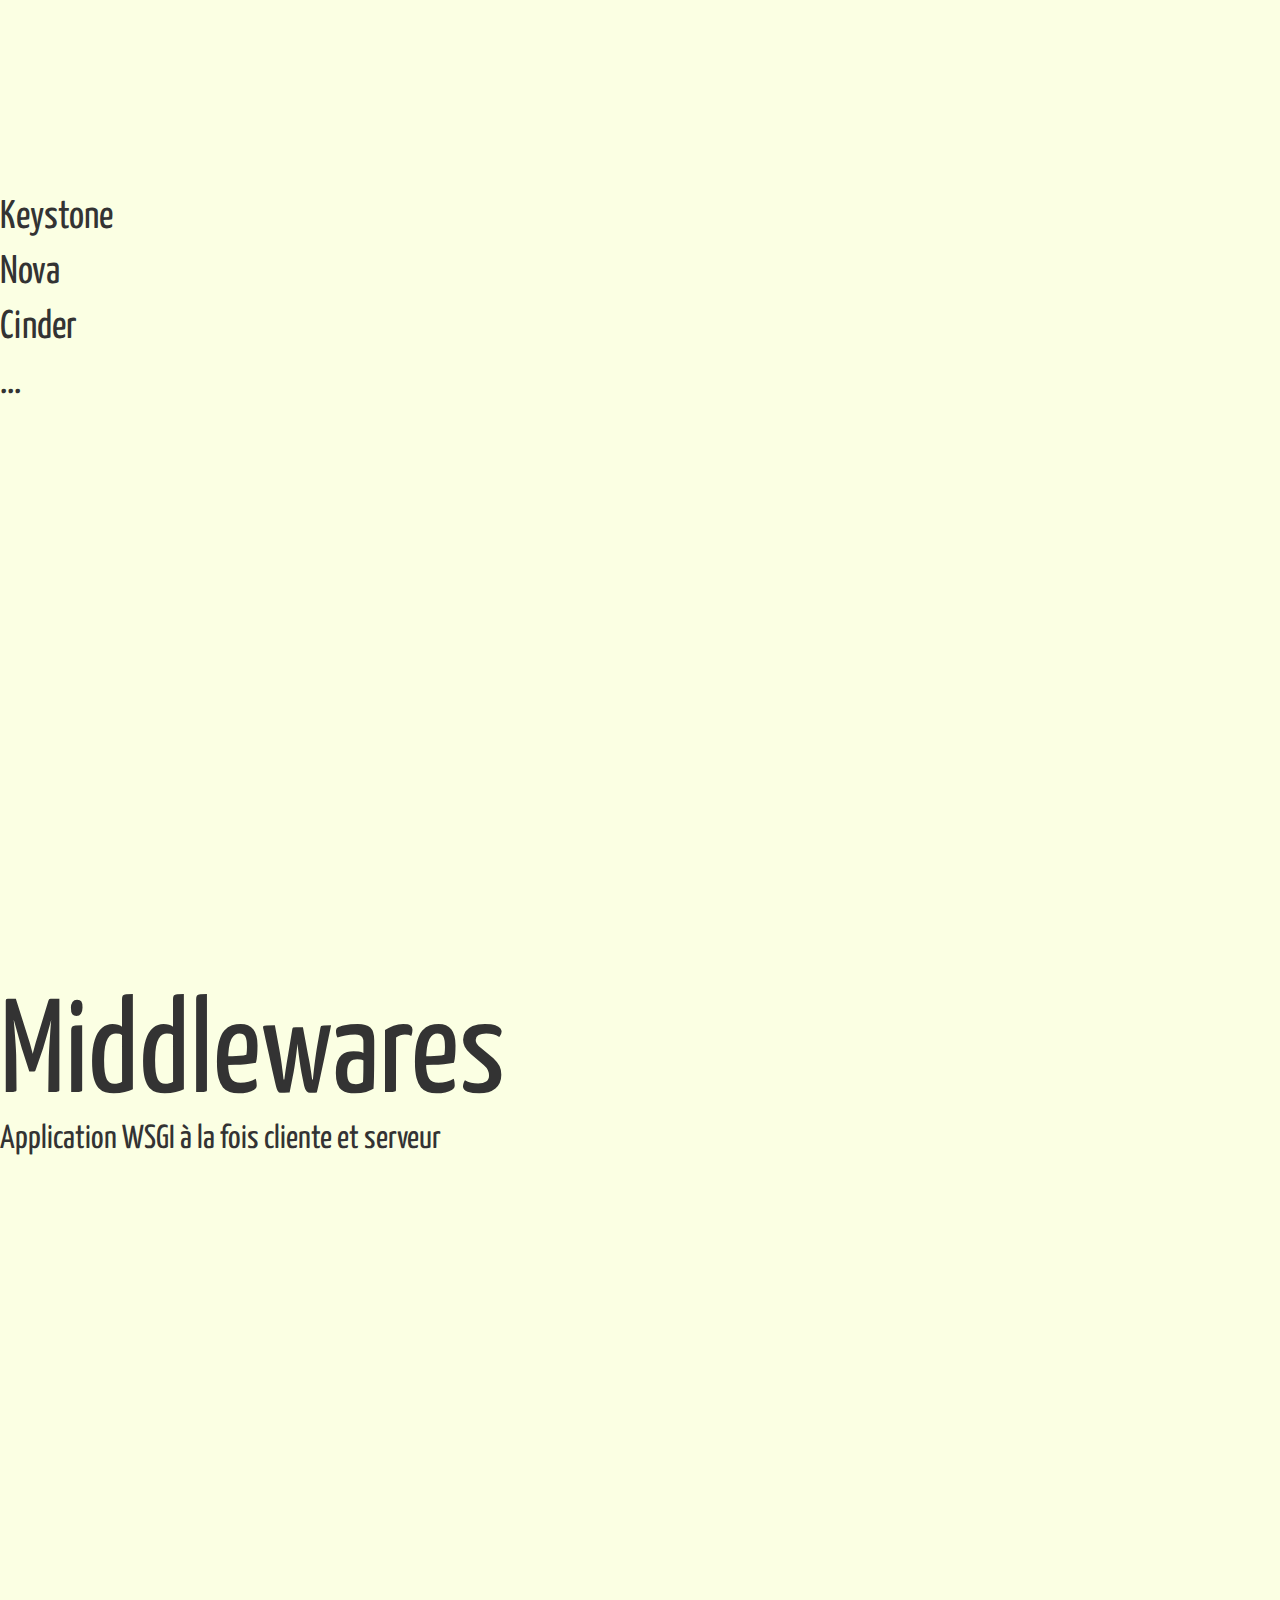
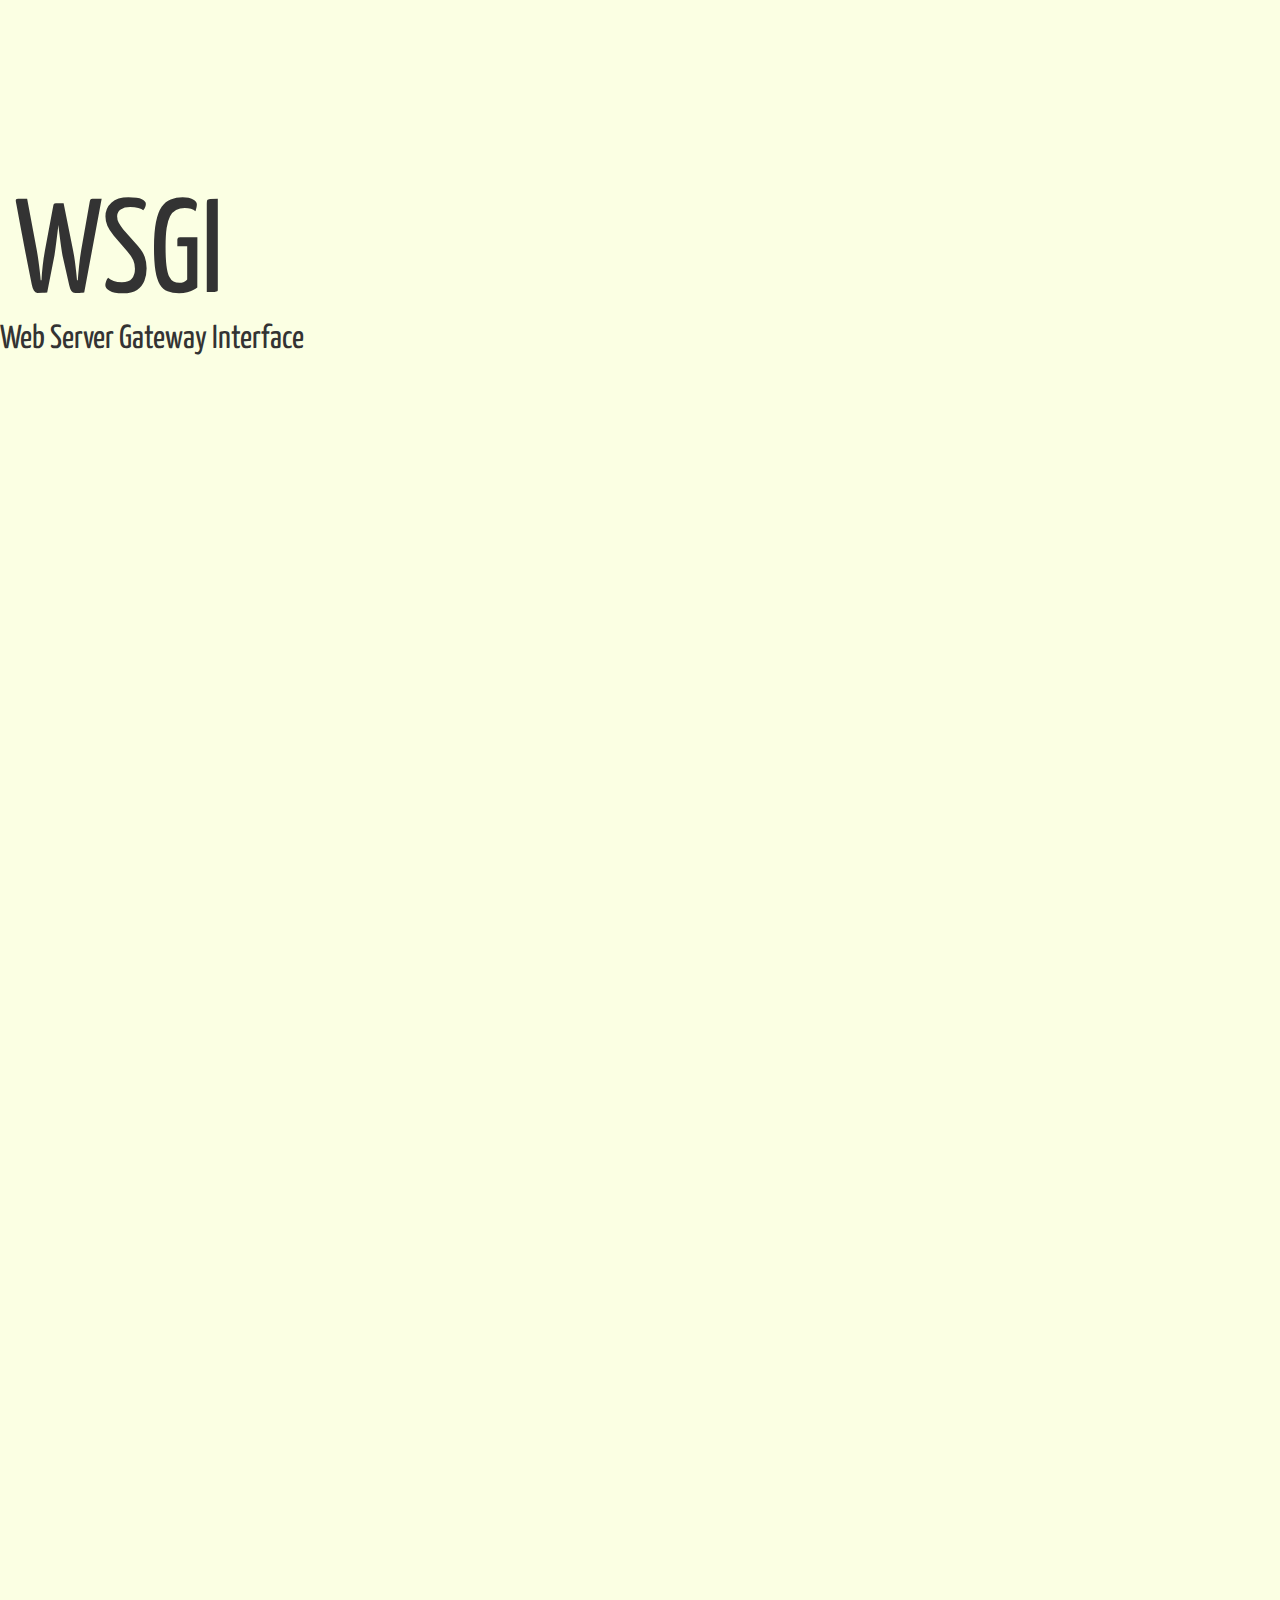
==== commit 9c1aba9d: "ajout concl" ====
--- a/soutenance/index.html
+++ b/soutenance/index.html
@@ -7,264 +7,300 @@
     <meta name="apple-mobile-web-app-capable" content="yes" />
     <title>Cloud Privé avec OpenStack - Démonstration</title>
 
-    <link href="http://fonts.googleapis.com/css?family=Open+Sans:regular,semibold,italic,italicsemibold|PT+Sans:400,700,400italic,700italic|PT+Serif:400,700,400italic,700italic" rel="stylesheet" />
-    <link href="css/impress-demo.css" rel="stylesheet" />
+    <link href='http://fonts.googleapis.com/css?family=Yanone+Kaffeesatz:400,700&subset=latin,latin-ext' rel='stylesheet' type='text/css'>
+    <link href="css/CustomDispo.css" rel="stylesheet" />
 </head>
 
 <body class="impress-not-supported">
-
-<div class="fallback-message">
-    <p>Your browser <b>doesn't support the features required</b> by impress.js, so you are presented with a simplified version of this presentation.</p>
-    <p>For the best experience please use the latest <b>Chrome</b>, <b>Safari</b> or <b>Firefox</b> browser.</p>
-</div>
-
 <div id="impress">
-
-    <div id='home' class="step slide" data-x="0" data-y="0">
-      <h3>Julien Brun</h3><h3 id='nom_max'>Maxime Mouchet</h3>
-      <h1 id='cloudprive'>Cloud Privé</h1><h1>avec</h1><h1>OpenStack</h1>
-      <h2 id='tuteur'>Tuteur : Frédéric Pourraz</h2>
-      <img id='logouniv' src='img/univsavoie.jpg' /><img id='logoiut' src='img/iut.png' />
-    </div>
-
-    <div class="step slide" data-x="1500" data-y="0">
-      <h1>Présentation du projet</h1>
-      <h1>OpenStack vu de l'intérieur</h1>
-      <h1>Conlusion, et perspectives</h1>
-    </div>
-
-    <div class="step slide" data-x="3000" data-y="0">
-      <h1>Notre projet<h1>
-      <h2>But : mettre en place un Cloud Privé à l'IUT</h2>
-    </div>
-
-    <div class='step slide' data-x="3500" data-y='0'>
-      <center><h1 style='font-size: 30pt;'>Le Cloud Computing et la virtualisation</h1></center>
-      <br />
-      =&gt; Dématérialisation et décentralisation.<br />
-      <br />
-      <strong><h2 style='font-size: 25pt;'>Intérêts</h2></strong>
-      <br />
-      <!-- expliquer différences virtualbox etc -->
-      <ul style='list-style-type: disc;'>
-        <li>Mise en production et dimensionnement facilité</li>
-        <li>Réduction des côuts</li>
-        <!-- Pas de matos à entretenir, mettre à jour -->
-      </ul>
-      <br />
-      <strong><h2 style='font-size: 25pt;'>Modèles</h2></strong>
-      <br />
-      <ul style='list-style-type: disc;'>
-        <li>SaaS</li>
-        <li>PaaS</li>
-        <li>IaaS</li>
-        <li>sth-aaS</li>
-        <!-- DaaS: mashups, NaaS: Software Defined Networking -->
-        <!-- Pas de matos à entretenir, mettre à jour -->
-      </ul>
-    </div>
-
-    <div class='step slide' data-x="4000" data-y='0'>
-      <center><h1 style='font-size: 30pt;'>Cloud public vs. Cloud privé</h1></center>
-      <br /><br />
-      <strong><h2 style='font-size: 25pt;'>Cloud public</h2></strong>
-      <br />
-      <ul style='list-style-type: disc;'>
-        <li>Géré par une entreprise tierce</li>
-        <li>Situé à l'extérieur de l'entreprise</li>
-        <li>Ressources partagés entre les clients</li>
-        <li>Paiement à l'utilisation (par heures)</li>
-      </ul>
-      <br />
-      <strong><h2 style='font-size: 25pt;'>Cloud privé</h2></strong>
-      <br />
-      <ul style='list-style-type: disc;'>
-        <li>A l'usage exclusif d'une entreprise</li>
-        <li>Achat du matériel</li>
-        <li>Mise en place et administration</li>
-      </ul><br />
-      =&gt; Principalement une problématique de sécurité.<br />
-    </div>
-
-    <div class="step slide" data-x="4500" data-y="0">
-      <center><img src='img/logo-openstack.png' style='width:400px;'/></center>
-      <center><h1 style='margin-top: 100px; font-size: 40pt;'>Qu'est ce que c'est ?</h1></center>
-    </div>
-
-    <div class='step slide' data-x='6000' data-y='0'>
-      <center><h1 style='font-size: 40pt;'>OpenStack, c'est :</h1></center>
-      <ul style='margin-top: 100px; list-style-type: disc;'>
-        <li>Un ensemble de logiciels permettant de construire des infrastructures en tant que service.</li>
-        <li>Une architecture modulaire facilitant le déploiement et la mise à l'échelle.</li>
-        <li>Gratuit et Open Source.</li>
-        <li>Soutenu par des grandes entreprises tels que HP, Cisco, IBM, Intel, ...</li>
-        <li>Une communauté active sur Internet (mailing-lists, wikis, blogs).</li>
-      </ul>
-    </div>
-
-    <div class="step slide" data-x="7500" data-y="0">
-      Juju
-    </div>
-
-    <div class="step slide" data-x="9000" data-y="0">
-      <center><img src='img/logo-openstack.png' style='width:400px;'/></center>
-      <center><h1 style='margin-top: 100px; font-size: 40pt;'>Comment ça marche ?</h1></center>
-    </div>
-
-    <div class="step slide" data-x="10500" data-y="0">
-      <center><h1 style='font-size: 25pt;'><strong>Keystone</strong>, <strong>Nova</strong>, <strong>Cinder</strong>, <strong>Glance</strong>, <strong>Swift</strong>, ...</h1></center>
-      <br /><br />
-      <center><strong style='font-size: 30pt;'>=> <em>middlewares WSGI</em></strong></center><br />
-      <br /><br /><br /><br /><br /><br /><br /><br /><br />
-      <strong>WSGI :</strong> <em>Web Server Gateway Interface</em><br />
-      <!-- WSGI n'est pas un logiciel, juste une spec -->
-      <strong>middleware :</strong> Application WSGI à la fois cliente et serveur<br /><br />
-      <!-- qui implémenter les deux interfaces -->
-    </div>
-
-    <div class='step slide' data-x='12500' data-y='0'>
-      <br /><br /><br /><br /><br /><br /><br />
-      <center><h1 style='font-size: 30pt;'>Deux moyens de communication</h1></center>
-    </div>
-
-    <div class='step slide' data-x='14000' data-y='0'>
-      <strong>Depuis l'extérieur</strong>, une API REST<br />
-      <br />
-      <img src='img/http_get_api.png' style='width: 800px;'/>
-      <br /><br />
-      <strong>API :</strong> <em>Application Programming Interface</em><br />
-      <strong>REST :</strong> <em>REpresentational State Transfer</em><br /><br />
-    </div>
-
-    <div class='step slide' data-x='15500' data-y='0'>
-      <center><h1 style='font-size: 30pt;'>API REST</h1></center>
-      <br /><br />
-      <strong><h2 style='font-size: 25pt;'>Avantages</h2></strong>
-      <br />
-      <ul style='list-style-type: disc;'>
-        <li>Haut niveau, compréhensible</li>
-        <li>Utilisable dans ~ tout les languages de programmation</li>
-      </ul>
-      <br /><br />
-      <strong><h2 style='font-size: 25pt;'>Inconvénient</h2></strong>
-      <br />
-      <ul style='list-style-type: disc;'>
-        <li>Lourd, <em>overhead</em> important (protocole HTTP, mode texte)</li>
-      </ul>
-      <br /><br /><br />
-      <strong><h2 style='font-size: 20pt;'>=> Pas optimisé pour la communication inter-services</h2></strong>
-    </div>
-
-    <div class='step slide' data-x='17000' data-y='0'>
-      <strong>Entre les services</strong>, AMQP<br />
-      <br /><br /><br />
-      <img src='img/amqp.jpg' />
-      <br /><br /><br /><br />
-      <strong>AMQP :</strong> <em>Advanced Message Queuing Protocol</em>
-    </div>
-
-    <div class='step slide' data-x='18500' data-y='0'>
-      <center><h1 style='font-size: 30pt;'>AMQP</h1></center>
-      <br /><br />
-      <strong><h2 style='font-size: 25pt;'>Avantages</h2></strong>
-      <br />
-      <ul style='list-style-type: disc;'>
-        <li>Rapide, faible <em>overhead</em></li>
-        <li>Fiable</li>
-      </ul>
-      <br /><br />
-      <strong><h2 style='font-size: 25pt;'>Inconvénients</h2></strong>
-      <br />
-      <ul style='list-style-type: disc;'>
-        <li>Plus compliqué à implémenter</li>
-        <li>Pas utilisable directement (ex. en ligne de commande)</li>
-      </ul>
-      <br /><br /><br />
-      <strong><h2 style='font-size: 20pt;'>=> Idéal pour la communication inter-services</h2></strong>
-    </div>
-
-
-    <div class="step slide" data-x="20000" data-y="0">
-      <center><h1 style='font-size: 30pt;'>Le scheduling</h1></center>
-      <br /><br />
-      <center><h2 style='font-size: 22pt;'>Comment répartir les instances virtuelles et le stockage ?</h2></center>
-      <br /><br />
-      <center><img src='img/filteringWorkflow1.png' /></center>
-    </div>
-
-    <div class="step slide" data-x="21500" data-y="0">
-      <center><h1 style='font-size: 30pt;'>Exemples</h1></center>
-      <br /><br />
-      <strong><h2 style='font-size: 25pt;'>Filters</h2></strong>
-      <br />
-      <ul style='list-style-type: disc;'>
+  <div id="home" class="step slide" data-x="0" data-y="0">
+    <div class="nom">
+      <h3 id="nom_ju">Julien Brun</h3><h3 id='nom_max'>Maxime Mouchet</h3>
+    </div>
+    <h1 id='cloudprive'>Cloud Privé<br />avec OpenStack</h1>
+    <h2 id='tuteur'>Tuteur : Frédéric Pourraz</h2>
+    <img id='logouniv' src='img/univsavoie.jpg' /><img id='logoiut' src='img/iut.png' />
+  </div>
+  <div id="sommaire" class="step slide sommaire" data-x="1500" data-y="0">
+    <ul>
+      <li>Présentation du projet</li>
+    </ul>
+  </div>
+  <div id="sommaire2" class="step slide sommaire" data-x="1500" data-y="0">
+    <ul>
+      <li>Présentation du projet</li>
+      <li>OpenStack vu de l'intérieur</li>
+    </ul>
+  </div>
+  <div id="sommaire3" class="step slide sommaire" data-x="1500" data-y="0">
+    <ul>
+      <li>Présentation du projet</li>
+      <li>OpenStack vu de l'intérieur</li>
+      <li>Conlusion, et perspectives</li>
+    </ul>
+  </div>
+  <div id="but" class="step slide" data-x="3000" data-y="0">
+    <h2>Notre projet<h2>
+    <h3>Mettre en place un Cloud Privé à l'IUT</h3>
+  </div>
+  <div id="cloud" class="step slide" data-x="4500" data-y="0">
+    <h2>Le Cloud Computing et la virtualisation<h2>
+    <h3>Dématérialisation et décentralisation</h3>
+    <img src="img/cloud2.jpg" />
+  </div>
+  <div id="cloudInteret" class="smallCloud step slide" data-x="4000" data-y="300" data-scale="0.7">
+    <h2>Intérêts</h2>
+    <ul>
+      <li>Mise en production et dimensionnement facilité</li>
+      <li>Réduction des côuts</li>
+    </ul>
+    <div class='notes'>
+      Expliquer différences Virtualbox etc...<br />
+      Pas de matériel à entretenir, mettre à jour
+    </div>
+  </div>
+  <div id="cloudModels" class="smallCloud step slide littleList" data-x="5000" data-y="300" data-scale="0.7">
+    <h2>Modèles</h2>
+    <ul>
+      <li>SaaS</li>
+      <li>PaaS</li>
+      <li>IaaS</li>
+      <li>*-aaS</li>
+    </ul>
+    <div class='notes'>
+      DaaS: mashups, NaaS: Software Defined Networking<br />
+    </div>
+  </div>
+  <div id="PrivatePublic" class="step slide" data-x="6000" data-y="0">
+    <h2>Deux choix</h2>
+  </div>
+  <div id="Public" class="step slide ppCloud" data-x="5700" data-y="200" data-scale="0.7">
+    <h2>Cloud Public</h2>
+    <ul>
+      <li>Géré par une entreprise tierce</li>
+      <li>Situé à l'extérieur de l'entreprise</li>
+      <li>Ressources partagés entre les clients</li>
+      <li>Paiement à l'utilisation (par heures)</li>
+    </ul>
+  </div>
+  <div id="Private" class="step slide ppCloud" data-x="6300" data-y="200" data-scale="0.7">
+    <h2>Cloud Privé</h2>
+    <ul>
+      <li>A l'usage exclusif d'une entreprise</li>
+      <li>Achat du matériel</li>
+      <li>Mise en place et administration</li>
+    </ul>
+  </div>
+  <div id="logoOpenStack" class="step slide" data-x="6000" data-y="700" data-scale="1.5">
+    <img src="img/logo-openstack.png" />
+    <h2>Qu'est ce que c'est ?</h2>
+  </div>
+  <div id="OpenStackC" class="step slide smallOpenStack" data-x="5000" data-y="800" data-scale="0.7">
+    <h2>OpenStack c'est :</h2>
+    <ul>
+      <li>Un ensemble de logiciels permettant de construire des infrastructures en tant que service.</li>
+      <li>Une architecture modulaire facilitant le déploiement et la mise à l'échelle.</li>
+      <li>Gratuit et Open Source.</li>
+      <li>Soutenu par des grandes entreprises tels que HP, Cisco, IBM, Intel, ...</li>
+      <li>Une communauté active sur Internet (mailing-lists, wikis, blogs).</li>
+    </ul>
+  </div>
+  <div id="OpenStackCP" class="step slide smallOpenStack" data-x="6000" data-y="1300" data-scale="0.7">
+    <h2>OpenStack ça n'est pas :</h2>
+    <ul>
+      <li>Un système d'exploitation</li>
+      <li>Un logiciel de virtualisation (hyperviseur)</li>
+      <li>Un logiciel unique, en une seule partie
+    </ul>
+  </div>
+  <div id="OpenStackStack" class="step slide smallOpenStack" data-x="7000" data-y="800" data-scale="0.7">
+    <h2>Architecture OpenStack</h2>
+    <img id='SchemaOpenStack' src='img/openstack-schema.png' />
+  </div>
+  <div id="logoOpenStack2" class="step slide" data-x="6000" data-y="700" data-scale="1.5">
+    <img src="img/logo-openstack.png" />
+    <h2>Comment ça marche ?</h2>
+  </div>
+  <div id="middle" class="step slide" data-x="6000" data-y="2000">
+    <ul>
+      <li>Keystone</li>
+      <li>Nova</li>
+      <li>Cinder</li>
+      <li>...</li>
+    </ul>
+  </div>
+  <div id="middleDef" class="step slide" data-x="6050" data-y="2050" data-scale="0.5" data-rotate="-10">
+    <h2>Middlewares</h2>
+    <h4>Application WSGI à la fois cliente et serveur</h4>
+  </div>
+  <div id="WSGIDef" class="step slide" data-x="6325" data-y="2003" data-scale="0.5" data-rotate="-10">
+    <h2>WSGI</h2>
+    <h4>Web Server Gateway Interface</h4>
+    <div class="notes">
+      WSGI n'est pas un logiciel, juste une spécification<br />
+      "Qui implémente les deux interfaces"
+    </div>
+  </div>
+  <div id="middle2" class="step slide" data-x="6000" data-y="2000">
+    <div class='notes'>
+      Python =&gt; facilement portable<br />
+      Modulaire
+    </div>
+  </div>
+
+  <div id="deuxWay" class="step slide" data-x="6000" data-y="3000">
+    <h2>Deux moyens de communication</h2>
+  </div>
+  <div id="REST" class="step slide ways" data-x="6450" data-y="3250" data-scale="0.7">
+    <h2>Vers les applications tierces et les clients</h2>
+  </div>
+  <div id="API" class="step slide" data-x="7250" data-y="3250" data-scale="0.7">
+    <h2>Une</h2>
+  </div>
+  <div id="APIDef" class="step slide" data-x="7090" data-y="3110" data-scale="0.35">
+    <h2>API</h2>
+    <h4>Application Programming Interface</h4>
+  </div>
+  <div id="RESTDef" class="step slide" data-x="7135" data-y="3110" data-scale="0.35">
+    <h2>REST</h2>
+    <h4>REpresentational State Transfer</h4>
+  </div>
+  <div id="APIimg" class="step slide" data-x="7250" data-y="3250" data-scale="0.7">
+    <img src='img/http_get_api.png'/>
+  </div>
+  <div id="APIPour" class="step slide" data-x="7250" data-y="3750" data-scale="0.7">
+    <h2>Avantages</h2>
+    <ul>
+      <li>Haut niveau, compréhensible</li>
+      <li>Utilisable dans ~ tout les languages de programmation</li>
+    </ul>
+  </div>
+  <div id="APIContre" class="step slide" data-x="7500" data-y="3750" data-scale="0.7">
+    <h2>Inconvénient</h2>
+    <ul>
+     <li>Lourd, <em>overhead</em> important (protocole HTTP, mode texte)</li>
+    </ul>
+  </div>
+  <div id="APIConcl" class="step slide" data-x="7375" data-y="3900" data-scale="0.7">
+    <h4>Pas optimisé pour la communication inter-services</h4>
+  </div>
+  <div id="deuxWay" class="step slide" data-x="6000" data-y="3000">
+  </div>
+  <div id="AMPQ" class="step slide ways" data-x="5550" data-y="3250" data-scale="0.7">
+    <h2>Entre les services</h2>
+  </div>
+  <div id="AMPQGlob" class="step slide" data-x="4750" data-y="3250" data-scale="0.7">
+  </div>
+  <div id="AMPQDef" class="step slide" data-x="4550" data-y="3100" data-scale="0.35">
+    <h2>AMQP</h2>
+    <h4>Advanced Message Queuing Protocol</h4>
+  </div>
+  <div id="AMPQImg" class="step slide" data-x="4750" data-y="3250" data-scale="0.7">
+  <img src='img/amqp.jpg' />
+  </div>
+  <div id="AMQPPour" class="step slide" data-x="4750" data-y="3750" data-scale="0.7">
+    <h2>Avantages</h2>
+    <ul>
+      <li>Rapide, faible <em>overhead</em></li>
+      <li>Fiable</li>
+    </ul>
+  </div>
+  <div id="AMQPContre" class="step slide" data-x="5000" data-y="3750" data-scale="0.7">
+    <h2>Inconvénient</h2>
+    <ul>
+      <li>Plus compliqué à implémenter</li>
+      <li>Pas utilisable directement (ex. en ligne de commande)</li>
+    </ul>
+  </div>
+  <div id="AMQPConcl" class="step slide" data-x="4850" data-y="3900" data-scale="0.7">
+    <h4>Idéal pour la communication inter-services</h4>
+  </div>
+  <div id="scheduling" class="step slide" data-x="6000" data-y="4500">
+    <h2>Le scheduling</h2>
+    <h3>Comment répartir les instances virtuelles et le stockage ?</h3>
+    <img src='img/filteringWorkflow1.png' />
+  </div>
+  <div id="schedulingEx" class="step slide" data-x="7500" data-y="4500">
+    <h2>Exemples</h2>
+    <div id="ExL">
+      <h4>Filters</h4>
+      <ul>
         <li>RamFilter</li>
         <li>CoreFilter</li>
         <li>SameHostFilter</li>
         <li>SimpleCIDRAffinityFilter</li>
       </ul>
-      <br /><br />
-      <strong><h2 style='font-size: 25pt;'>Costs and Weights</h2></strong>
-      <br />
-      <ul style='list-style-type: disc;'>
+    </div>
+    <div id="ExR">
+      <h4>Costs and Weights</h4>
+      <ul>
         <li>fill_first_cost_fn</li>
-        <li>retry_host_cost_fn</li>
+        <li>retry_host_cost_fnr</li>
       </ul>
     </div>
-
-    <div class="step slide" data-x="23000" data-y="0">
-      <center><h1 style='font-size: 30pt;'>BladeCenter</h1></center>
-      <!-- blade == lame -->
-      <br /><br />
-      <center><img src='img/blade.jpg' style='width:300px;'/></center>
-      <br /><br />
-      <center>
-      <ul style=''>
-        <li>Fiabilité</li>
-        <!-- réseau redondant etc -->
-        <li>Scalabilité</li>
-        <li>Haute densité</li>
-        <li>Stockage indépendant</li>
-      </ul>
-      </center>
-    </div>
-
-    <div class="step slide" data-x="24500" data-y="0">
-      <center><h1 style='font-size: 30pt;'>Le BladeCenter R&amp;T</h1></center>
-      <br /><br />
-      <strong><h2 style='font-size: 25pt;'>Caractéristiques</h2></strong>
-      <br />
+  </div>
+  <div id="bladeCenter" class="step slide" data-x="6000" data-y="5500">
+    <h2>BladeCenter</h2>
+    <img src='img/blade.jpg' style='width:300px;'/>
+    <h4>Fiabilité</h4>
+    <h4>Scalabilité</h4>
+    <h4>Haute densité</h4>
+    <h4>Stockage indépendant</h4>
+    <div class='notes'>
+      blade == lame<br />
+      Réseau redondant
+    </div>
+  </div>
+  <div id="bladeCenterRT" class="step slide" data-x="6000" data-y="6500">
+    <h2>Le BladeCenter R&amp;T</h2>
+    <div id="ExL">
+      <h4>Caractéristiques</h4>
       <ul>
         <li>Serveurs blade HP de 2007</li>
         <li>Bi-processeurs 64 bits</li>
         <li>4 ou 8 Go de RAM</li>
         <li>Stockage SAN HP StorageWorks</li>
       </ul>
-      <br />
-      <strong><h2 style='font-size: 25pt;'>Mais... pas adapté à la virtualisation</h2></strong>
-      <br />
-      <ul style=''>
+    </div>
+    <div id="ExR">
+      <h4>Mais... pas adapté à la virtualisation</h4>
+      <ul>
         <li>Processeurs anciens qui ne supportent pas les extensions VT</li>
         <li>Chipsets incompatibles avec les systèmes récents</li>
         <li>Manque de RAM</li>
       </ul>
     </div>
-
-    <div class="step slide" data-x="63000" data-y="0">
-      Conclusion suite
-    </div>
-
-<div class="hint">
-    <p>Use a spacebar or arrow keys to navigate</p>
+  </div>
+  <div id="Concl" class="step slide" data-x="7500" data-y="6500">
+    <h2>Conclusion</h2>
+    <ul>
+      <li>Tout le cahier des charges à été réalisé</li>
+      <li>Limité par le matériel</li>
+    </ul>
+    <br>
+    <strong>Perspectives</strong>
+    <br />
+    <ul>
+      <li>Utiliser du matériel plus récent</li>
+      <li>Installer un hyperviseur plus performant</li>
+      <li>Augmenter la redondance</li>
+    </ul>
+  </div>
+  <div id="Merci" class="step slide" data-x="9000" data-y="6500">
+    <h2>MERCI</h2>
+    <h4>Questions ?</h4>
+  </div>
 </div>
+
+
+    
+<script src="js/impress.js"></script>
+<script src="js/impressConsole.js"></script>
 <script>
-if ("ontouchstart" in document.documentElement) { 
-    document.querySelector(".hint").innerHTML = "<p>Tap on the left or right to navigate</p>";
-}
+    impress().init();
+    console().init();
+    console().open(); // If you want them to open automatically
 </script>
-
-<script src="js/impress.js"></script>
-<script>impress().init();</script>
 
 </body>
 </html>
--- a/soutenance/css/CustomDispo.css
+++ b/soutenance/css/CustomDispo.css
@@ -0,0 +1,572 @@
+/*Reset CSS*/
+
+html, body, div, span, applet, object, iframe,
+h1, h2, h3, h4, h5, h6, p, blockquote, pre,
+a, abbr, acronym, address, big, cite, code,
+del, dfn, em, img, ins, kbd, q, s, samp,
+small, strike, strong, sub, sup, tt, var,
+b, u, i, center,
+dl, dt, dd, ol, ul, li,
+fieldset, form, label, legend,
+table, caption, tbody, tfoot, thead, tr, th, td,
+article, aside, canvas, details, embed, 
+figure, figcaption, footer, header, hgroup, 
+menu, nav, output, ruby, section, summary,
+time, mark, audio, video {
+    margin: 0;
+    padding: 0;
+    border: 0;
+    font-size: 100%;
+    font: inherit;
+    vertical-align: baseline;
+}
+
+/* HTML5 display-role reset for older browsers */
+article, aside, details, figcaption, figure, 
+footer, header, hgroup, menu, nav, section {
+    display: block;
+}
+body {
+    line-height: 1;
+}
+ol, ul {
+    list-style: none;
+}
+blockquote, q {
+    quotes: none;
+}
+blockquote:before, blockquote:after,
+q:before, q:after {
+    content: '';
+    content: none;
+}
+
+table {
+    border-collapse: collapse;
+    border-spacing: 0;
+}
+/*END Reset*/
+
+/* Palette:
+  blanc:      FBFFE3; 
+
+  vert:       83A300;
+
+  gris:       333333;
+
+  rose foncé: 9E0C39;
+
+  rose clair: E21B5A;  
+
+*/
+
+body {
+    background-color: #FBFFE3; /* Fond blanc cassé */
+    font-family: "Yanone Kaffeesatz";
+    color: #333333;
+}
+
+.notes {
+  display: none;
+}
+
+.slide{
+    width: 1200px;
+    height: 800px;
+}
+
+.nom{
+    margin-bottom: 100px;
+}
+
+#nom_ju{
+    float: left;
+    font-size: 30pt;
+}
+
+#nom_max {
+  float: right;
+  font-size: 30pt;
+}
+
+h1 {
+  padding-top: 75px;
+  font-size: 70pt;
+  color: #E21B5A;
+  font-weight: 700;
+  text-align: center;
+}
+
+#cloudprive {
+  margin-top: 140px;
+}
+
+#tuteur {
+  text-align: center;
+  font-size: 30pt;
+  margin-top: 20px;
+}
+
+#logouniv {
+  margin-top: 200px;
+  height: 150px;
+  float: left;
+}
+
+#logoiut {
+  margin-top: 250px;
+  height: 110px;
+  float: right;
+}
+
+#SchemaOpenStack {
+  display: block;
+  margin: auto;
+  margin-top: 200px;
+}
+
+.sommaire li{
+  font-size: 50pt;
+  line-height: 150px;
+  margin-left: 100px;
+}
+
+.sommaire.future{
+  opacity: 0;
+}
+
+#but h2{
+  font-size: 50pt;
+  text-align: center;
+}
+
+#but h3{
+  font-size: 35pt;
+  text-align: center;
+  margin-top: 100px;
+}
+
+#cloud h2{
+  font-size: 50pt;
+  text-align: center;
+}
+
+#cloud h3{
+  font-size: 30pt;
+  margin-top: 50px;
+  margin-left: 50px;
+}
+
+#cloud img{
+  margin: auto;
+  margin-top: 250px;
+  display: block;
+  width: 400px;
+}
+
+.smallCloud h2{
+  font-size: 50pt;
+  text-align: center;
+}
+
+.smallCloud.future ul{
+  opacity: 0;
+}
+
+.smallCloud ul{
+  margin-top: 100px;
+}
+.smallCloud li{
+  font-size: 30pt;
+  line-height: 150px;
+  margin-left: 200px;
+}
+
+.littleList li {
+  margin-top: -60px;
+}
+
+#cloudModels ul{
+  float: right;
+  margin-right: 200px;
+}
+#cloudModels li{
+  text-align: right;
+}
+
+#PrivatePublic h2, .ppCloud h2{
+  font-size: 50pt;
+  text-align: center;
+}
+
+.ppCloud ul{
+  margin-top: 150px;
+  margin-left: 250px;
+  margin-right: 250px;
+}
+.ppCloud li{
+  font-size: 25pt;
+  line-height: 75px;
+}
+#Private ul{
+  text-align: right;
+}
+
+.ppCloud.future ul{
+  opacity: 0;
+}
+
+.ppCloud.past, .smallCloud.past{
+  opacity: 0;
+}
+
+#logoOpenStack{
+  width: 400px;
+}
+
+#logoOpenStack h2{
+  font-size: 35pt;
+  text-align: center;
+  margin-top: 50px;
+}
+
+.smallOpenStack h2{
+  font-size: 37pt;
+}
+
+.smallOpenStack ul{
+  margin-top: 100px;
+}
+
+.smallOpenStack li{
+  font-size: 30pt;
+  line-height: 75px;
+}
+
+#logoOpenStack2.future{
+  opacity: 0;
+}
+
+#logoOpenStack.past{
+  opacity: 0;
+}
+
+#logoOpenStack2{
+  width: 400px;
+}
+
+#logoOpenStack2 h2{
+  font-size: 35pt;
+  text-align: center;
+  margin-top: 50px;
+}
+
+#middle ul{
+  margin-top: 50px;
+}
+
+#middle li{
+  font-size: 30pt;
+  line-height: 55px
+}
+
+#middle h2{
+  font-size: 40pt;
+  text-align: center;
+}
+
+#middleDef h2{
+  font-size: 100pt;
+}
+
+#middleDef h4{
+  font-size: 25pt;
+}
+
+#middleDef.future h4{
+  opacity: 0;
+}
+
+#WSGIDef #middleHide{
+  visibility: hidden;
+}
+
+#WSGIDef h2{
+  font-size: 100pt;
+  display: inline;
+  margin-left: 15px;
+}
+
+#WSGIDef h4{
+  font-size: 25pt;
+}
+
+#WSGIDef.future h4{
+  opacity: 0;
+}
+
+#deuxWay h2{
+  font-size: 40pt;
+  text-align: center;
+}
+.ways h2{
+  font-size: 35pt;
+  text-align: center;
+}
+
+#API h2{
+  font-size: 40pt;
+}
+#APIDef h2{
+  font-size: 80pt;
+}
+
+#RESTDef h2{
+  font-size: 80pt;
+}
+
+#APIDef h4{
+  margin-left: -50px;
+}
+
+#APIDef.future h4{
+  opacity: 0;
+}
+
+#RESTDef h4{
+  margin-left: 20px;
+}
+
+#RESTDef.future h4{
+  opacity: 0;
+}
+
+#APIimg img{
+  margin: auto;
+  margin-top: 100px;
+  width: 800px;
+}
+
+#APIimg.future{
+  opacity: 0;
+}
+#APIContre.future, #APIConcl.future
+#APIContre.future, #APIConcl.future, #APIPour.future{
+  opacity: 0;
+}
+
+#APIPour h2{
+  font-size: 40pt;
+}
+
+#APIPour ul{
+  margin-top: 50px;
+}
+
+#APIPour li{
+  font-size: 25pt;
+  line-height: 50px;
+}
+
+#APIContre{
+  text-align: right;
+}
+
+#APIContre h2{
+  font-size: 40pt;
+}
+
+#APIContre ul{
+  margin-top: 50px;
+}
+
+#APIContre li{
+  font-size: 25pt;
+  line-height: 50px;
+}
+#APIConcl h4{
+  text-align: center;
+  color: #E21B5A;
+  font-size: 30pt;
+  margin-top: 200px;
+}
+
+#AMPQDef h2{
+  font-size: 80pt;
+}
+
+#AMPQDef.future h4{
+  opacity: 0;
+}
+#AMPQDef h4{
+  font-size: 25pt;
+}
+
+#AMPQImg img{
+  display: block;
+  margin: auto;
+  margin-top: 200px;
+}
+
+#AMPQImg.future{
+  opacity: 0;
+}
+
+#AMQPPour.future{
+  opacity: 0;
+}
+
+#AMQPPour h2{
+  font-size: 40pt;
+}
+
+#AMQPPour ul{
+  margin-top: 50px;
+}
+
+#AMQPPour li{
+  font-size: 25pt;
+  line-height: 50px;
+}
+#AMQPContre.future, #AMQPConcl.future{
+  opacity: 0;
+}
+
+#AMQPContre{
+  text-align: right;
+}
+
+#AMQPContre h2{
+  font-size: 40pt;
+}
+
+#AMQPContre ul{
+  margin-top: 50px;
+}
+
+#AMQPContre li{
+  font-size: 25pt;
+  line-height: 50px;
+}
+#AMQPConcl h4{
+  text-align: center;
+  color: #E21B5A;
+  font-size: 30pt;
+  margin-top: 200px;
+}
+
+#scheduling h2{
+  font-size: 40pt;
+  text-align: center;
+}
+
+#scheduling h3{
+  text-align: center;
+  font-size: 30pt;
+}
+
+#scheduling img{
+  display: block;
+  margin: auto;
+  margin-top: 100px;
+}
+
+#schedulingEx.future{
+  opacity: 0;
+}
+#schedulingEx h2{
+  text-align: center;
+  font-size: 35pt;
+}
+
+#schedulingEx h4{
+  font-size: 25pt;
+  margin-top: 100px;
+}
+
+#schedulingEx ul{
+  margin-top: 15px;
+}
+
+#schedulingEx li{
+  line-height: 30px;
+  font-size: 15pt;
+}
+
+#schedulingEx #ExR{
+  float: right;
+  margin-right: 100px;
+}
+
+#schedulingEx #ExL{
+  float: left;
+  margin-left: 100px;
+}
+
+#bladeCenter h2{
+  text-align: center;
+  font-size: 35pt;
+}
+
+#bladeCenter img{
+  display: block;
+  margin: auto;
+  margin-top: 150px;
+  margin-bottom: 50px;
+}
+
+#bladeCenter h4{
+  text-align: center;
+  font-size: 25pt;
+  line-height: 40px;
+}
+
+#bladeCenterRT h2{
+  text-align: center;
+  font-size: 35pt;
+}
+
+#bladeCenterRT h4{
+  font-size: 25pt;
+  margin-top: 100px;
+}
+
+#bladeCenterRT ul{
+  margin-top: 15px;
+}
+
+#bladeCenterRT li{
+  line-height: 30px;
+  font-size: 15pt;
+}
+
+#bladeCenterRT #ExR{
+  float: right;
+  margin-right: 100px;
+}
+
+#bladeCenterRT #ExL{
+  float: left;
+  margin-left: 100px;
+}
+
+#Concl h2{
+  font-size: 35pt;
+  text-align: center;
+}
+
+#Merci{
+  color: #E21B5A;
+}
+
+#Merci h2{
+  margin-top: 200px;
+  font-size: 40pt;
+  text-align: center;
+}
+
+#Merci h4{
+  margin-top: 100px;
+  font-size: 30pt;
+  text-align: center;
+}
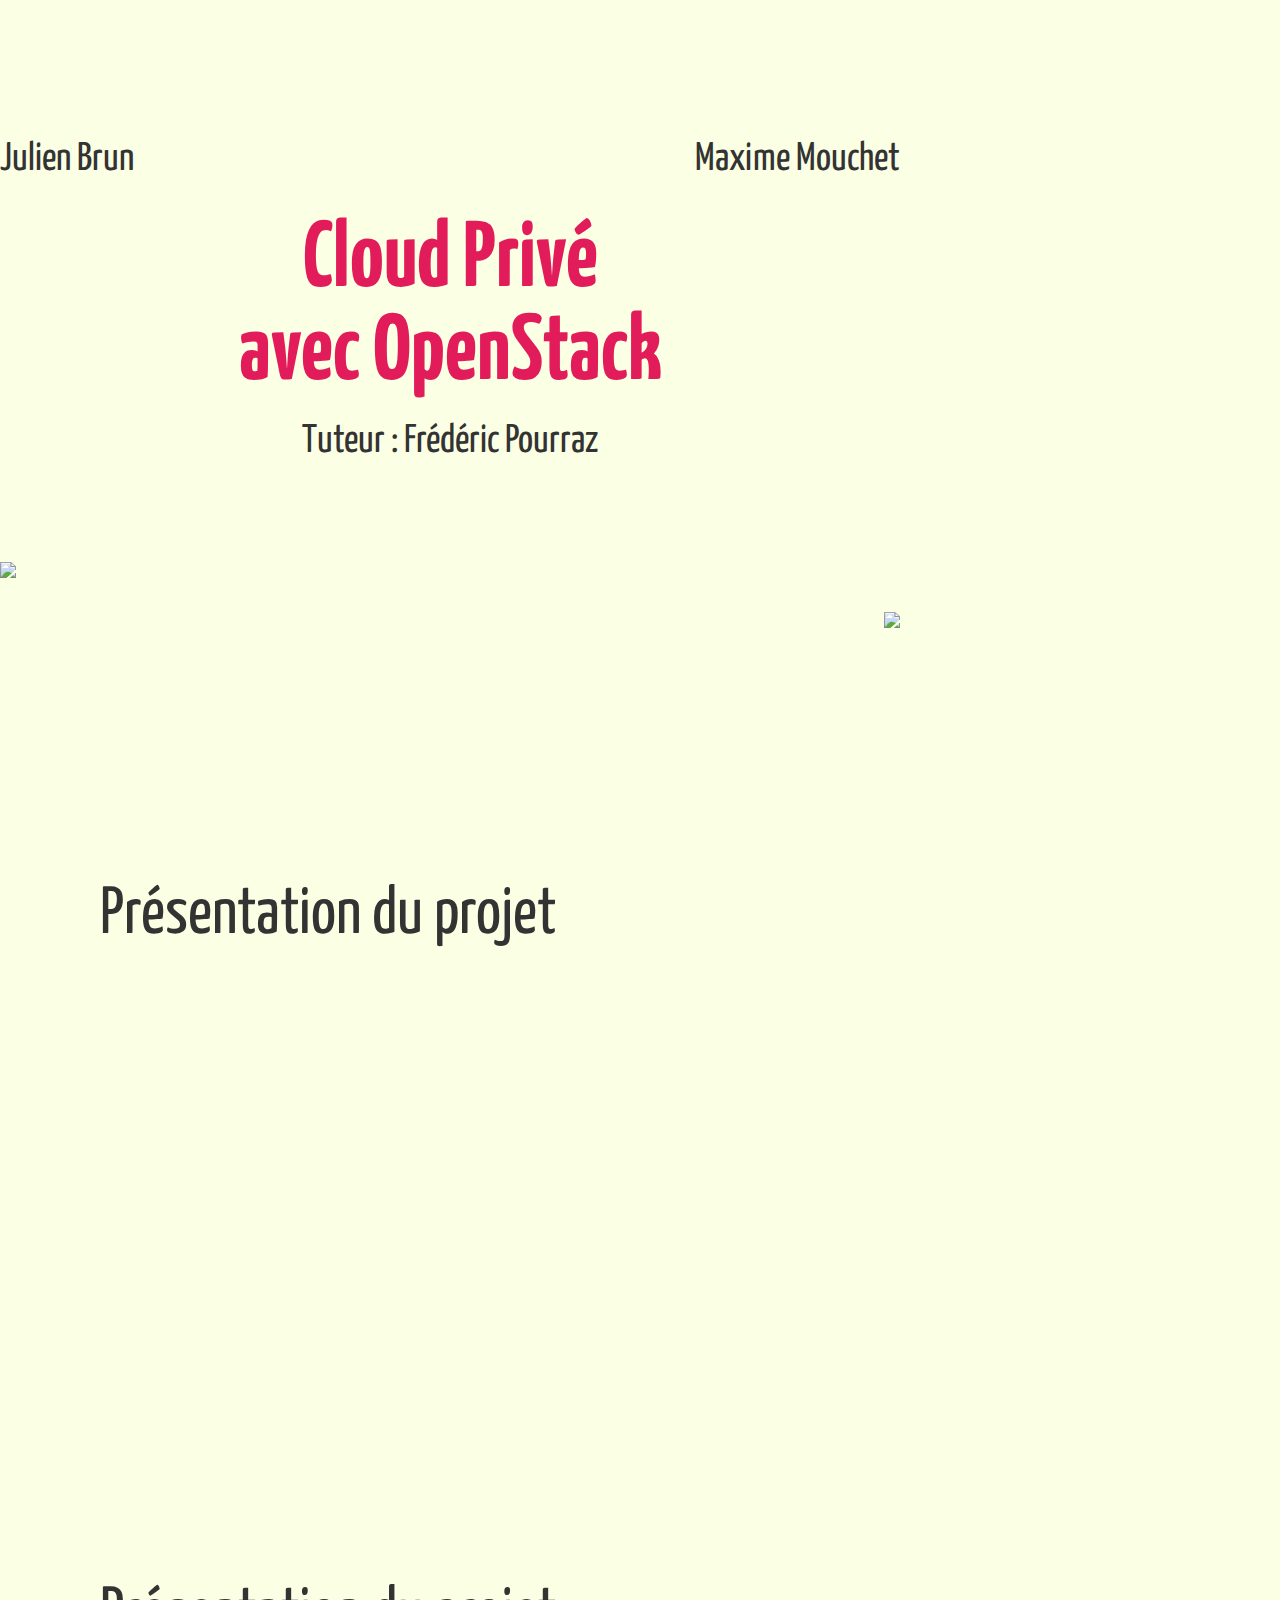
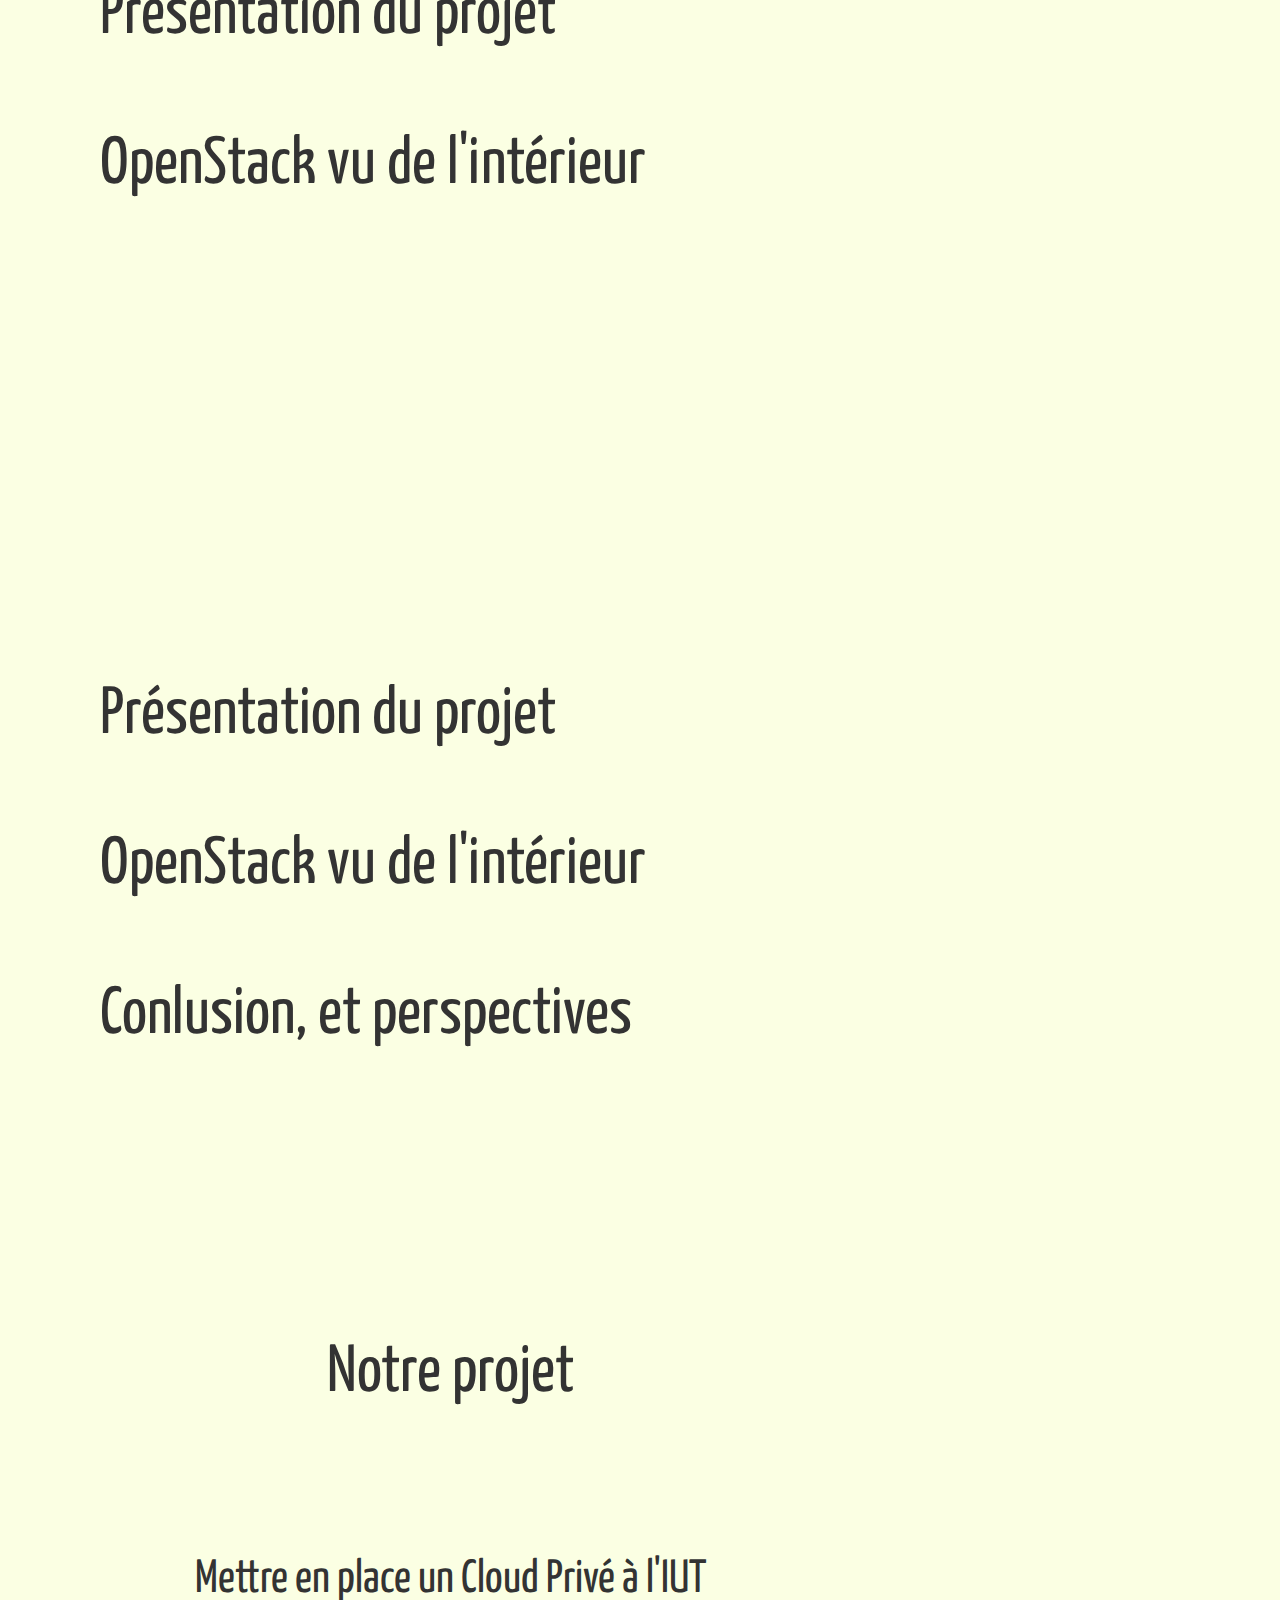
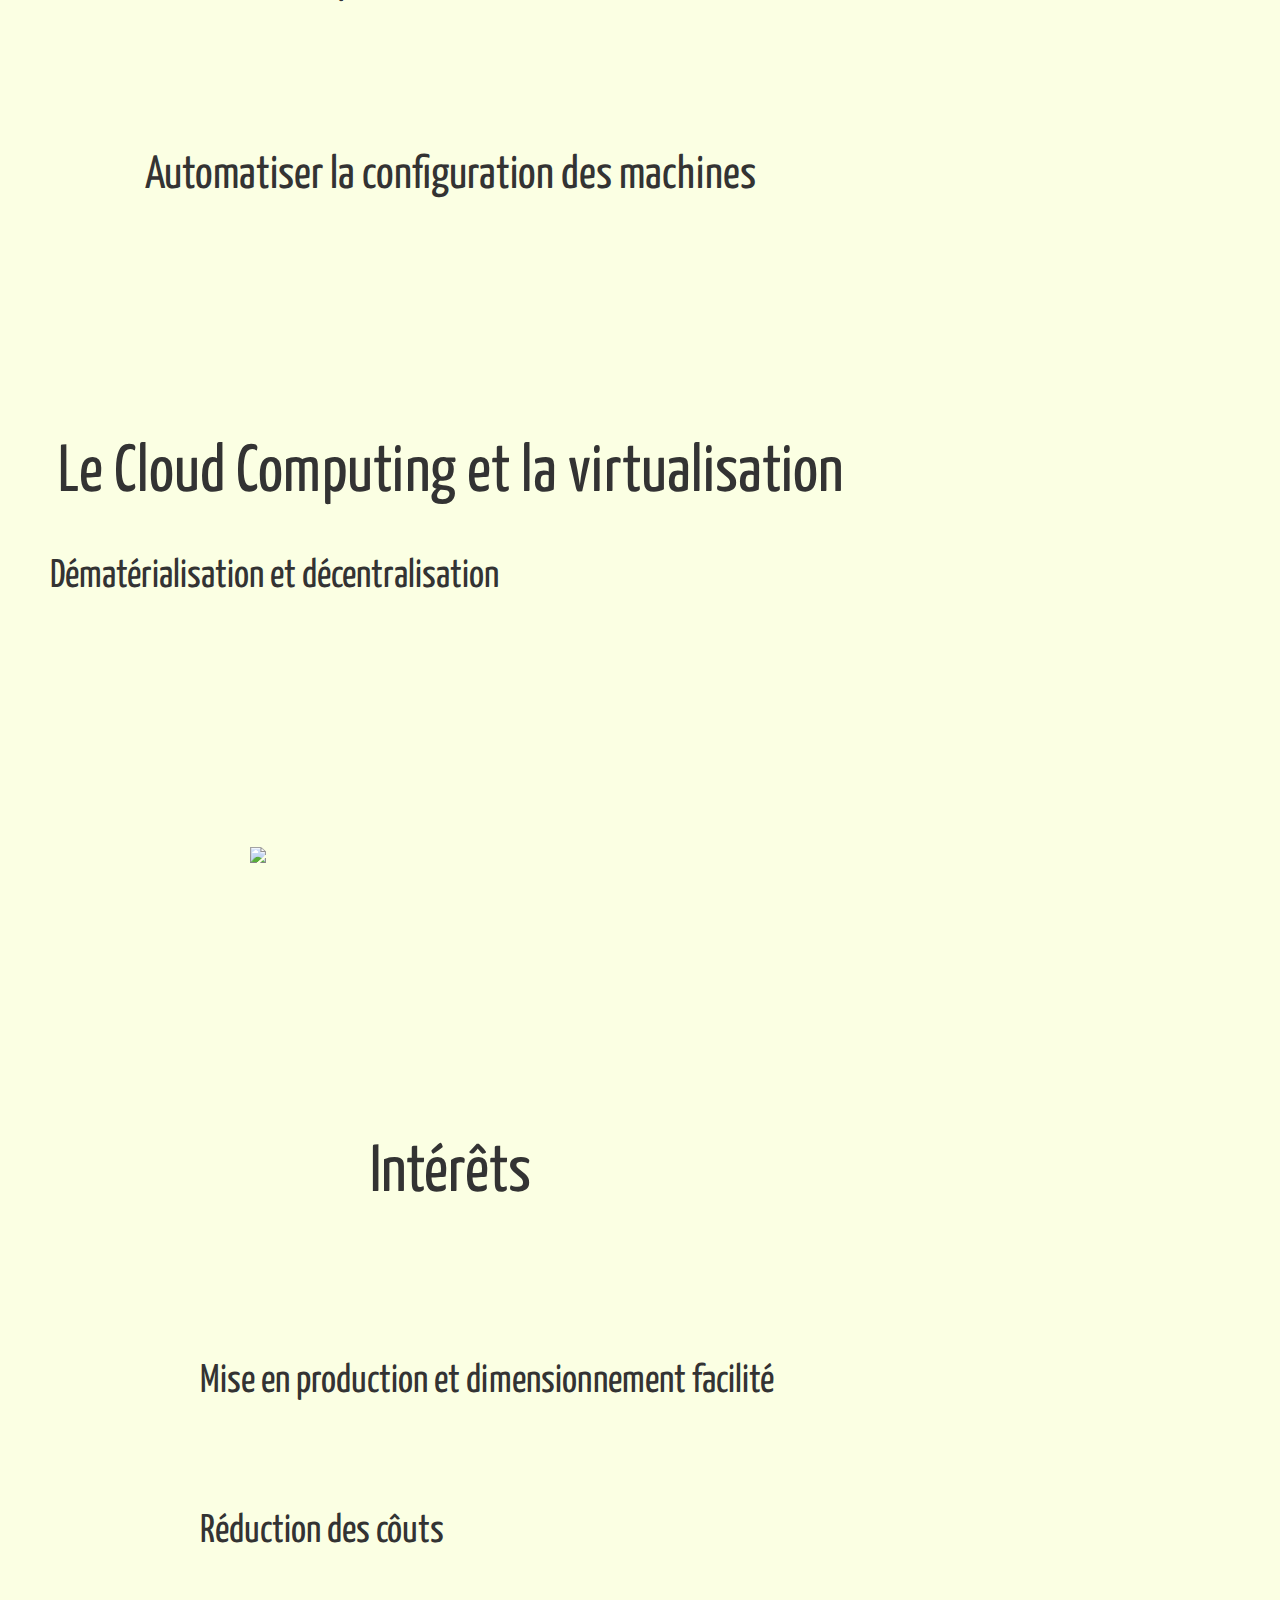
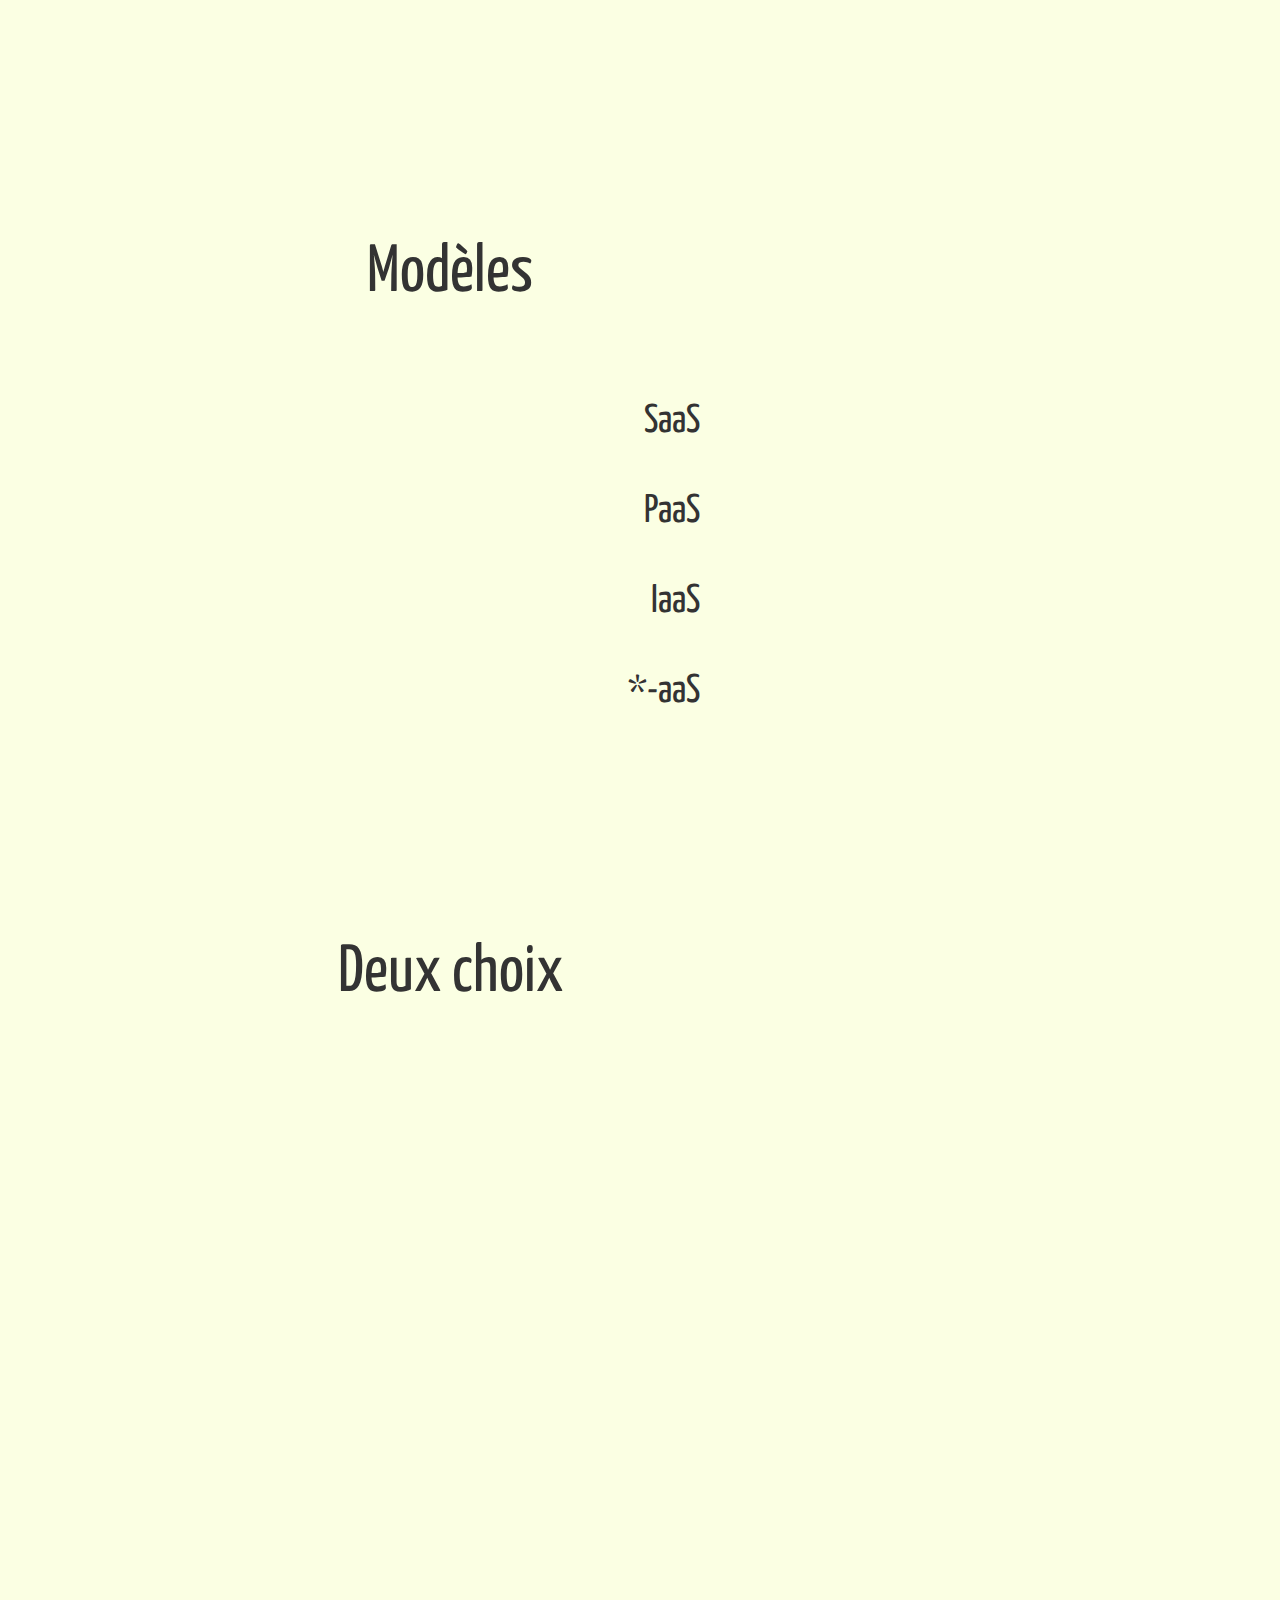
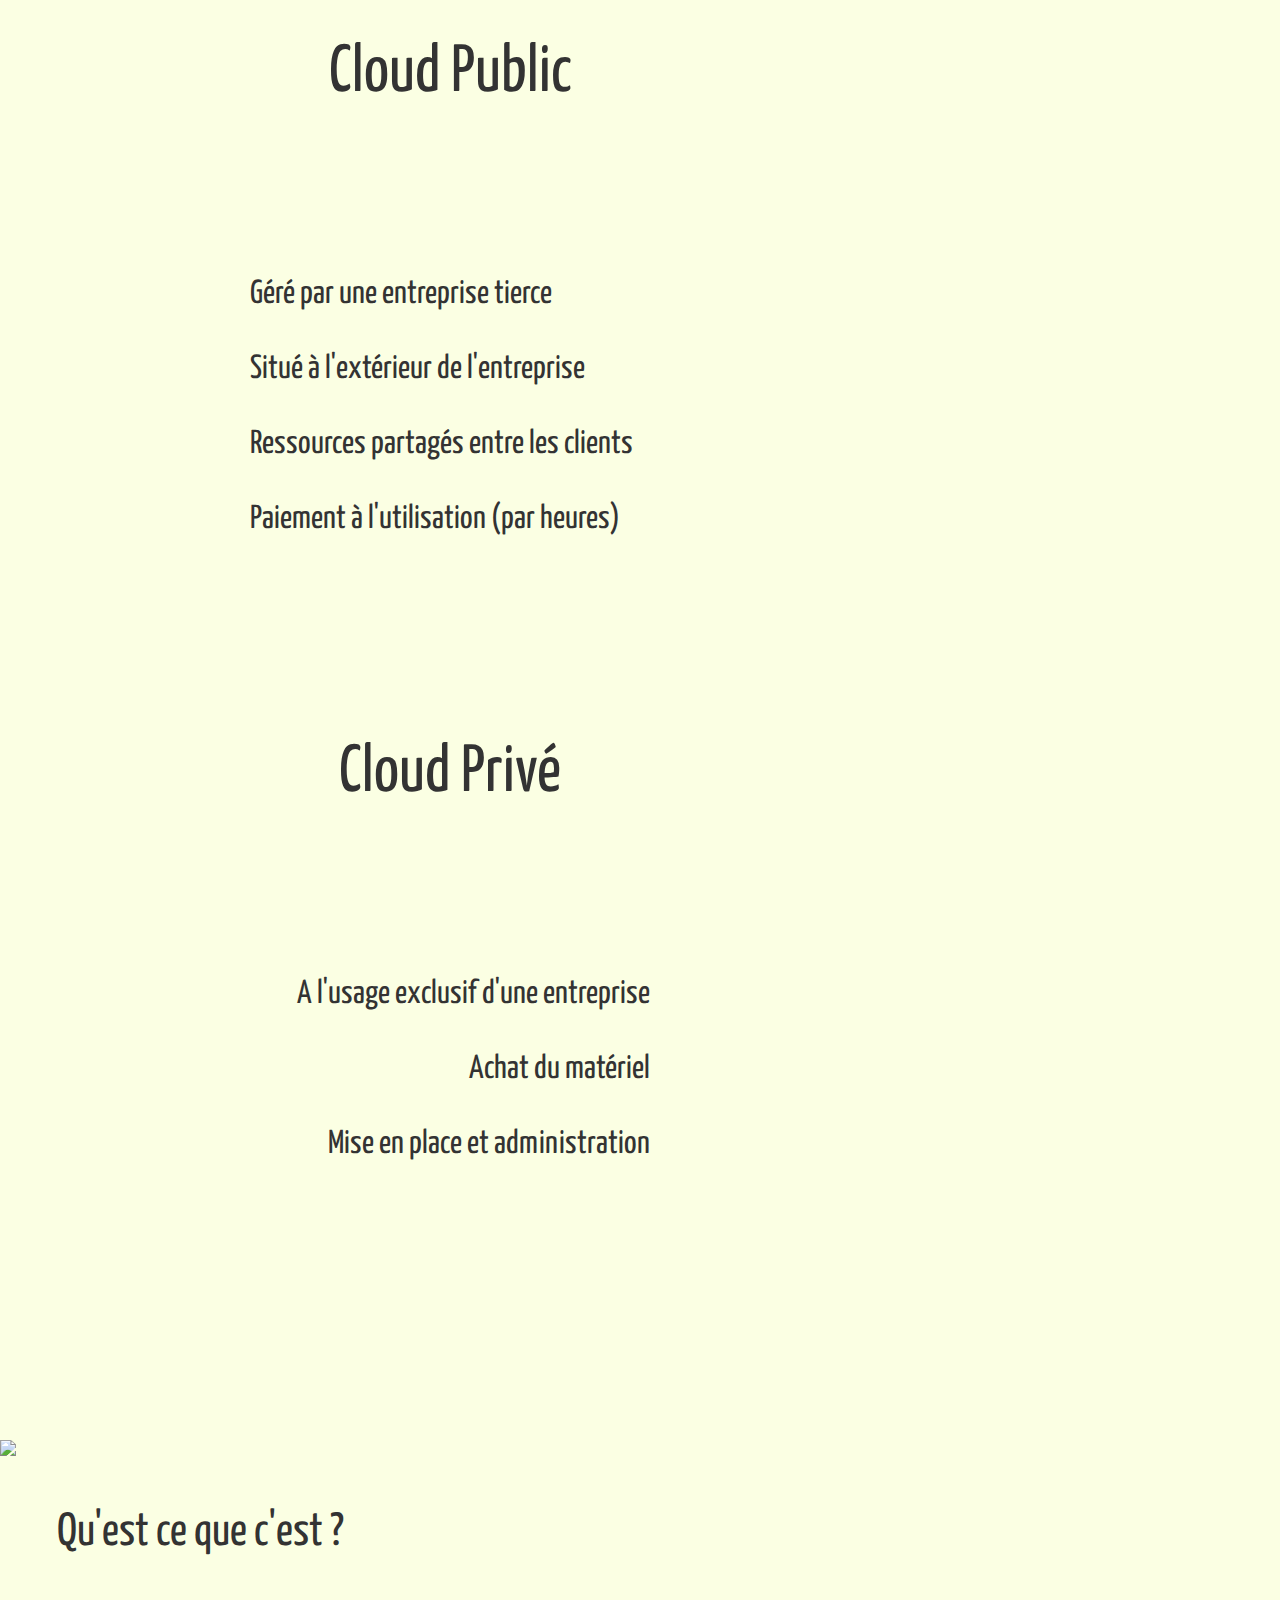
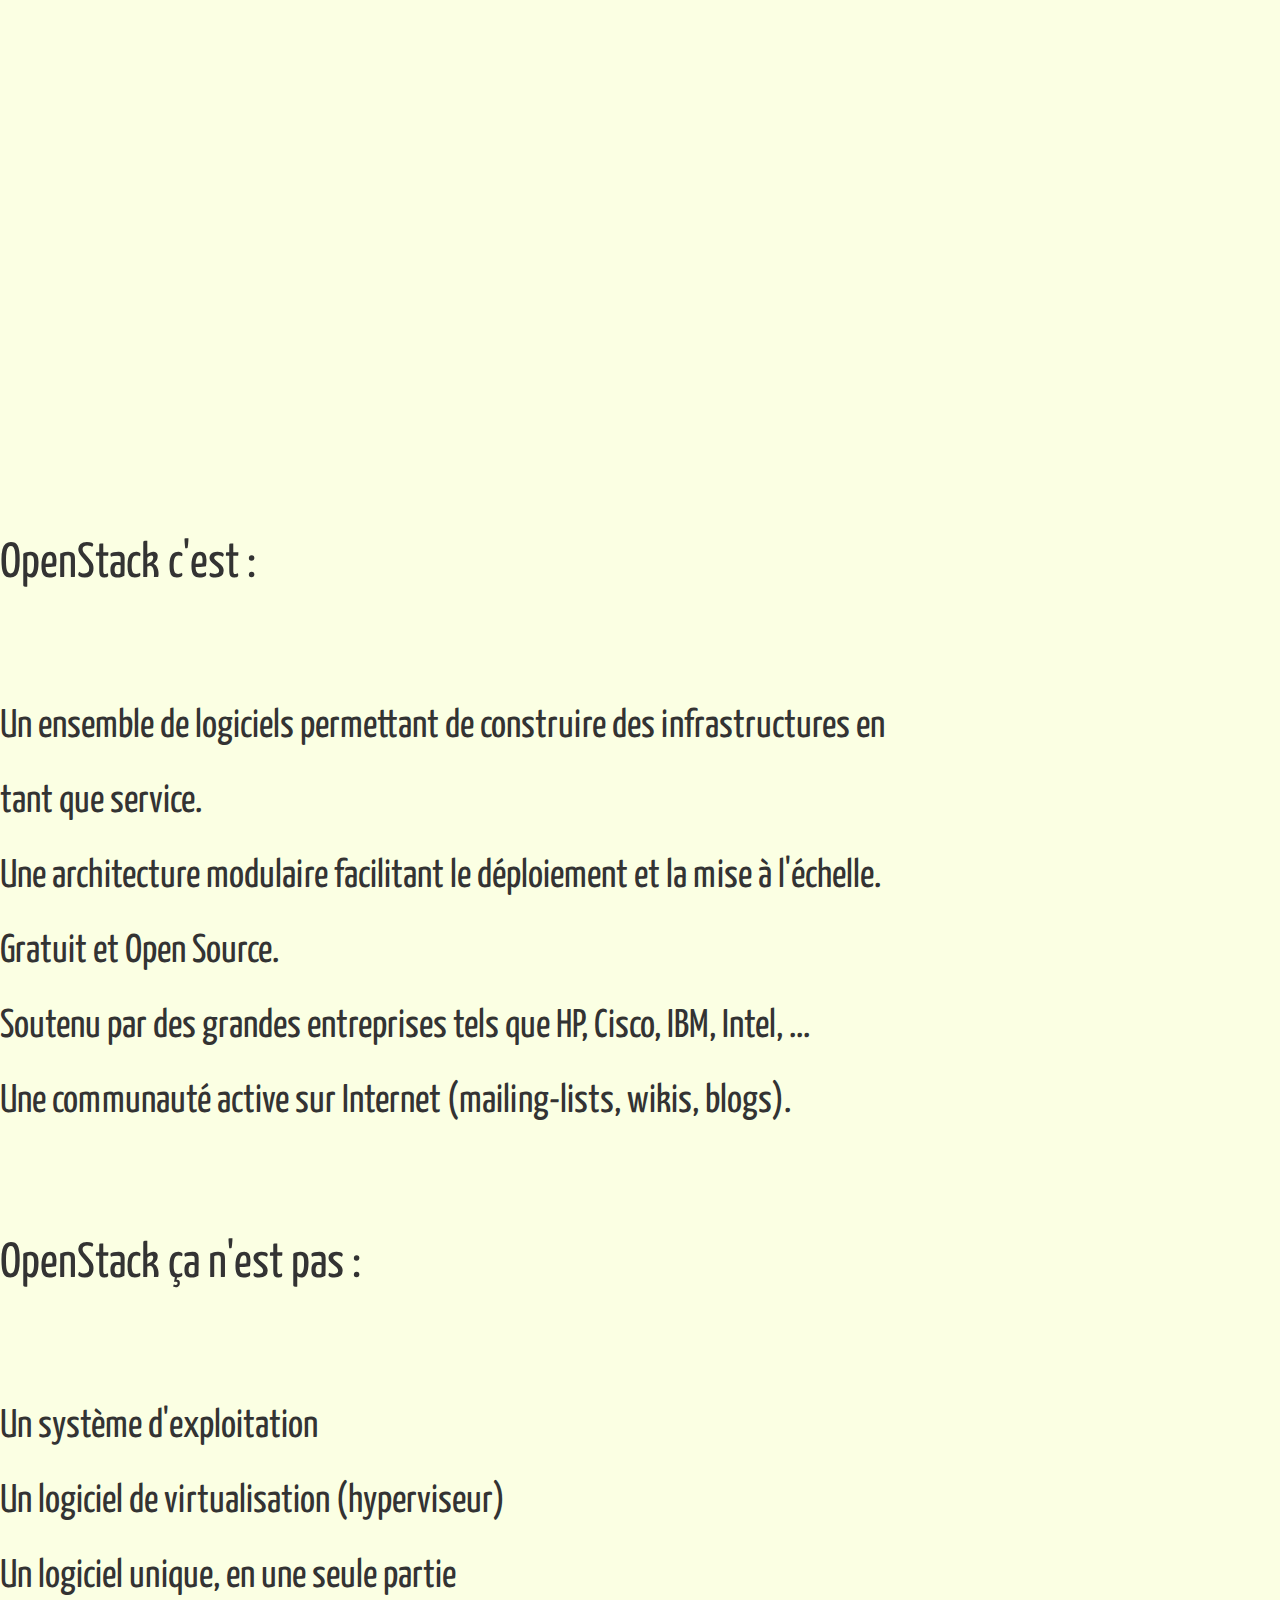
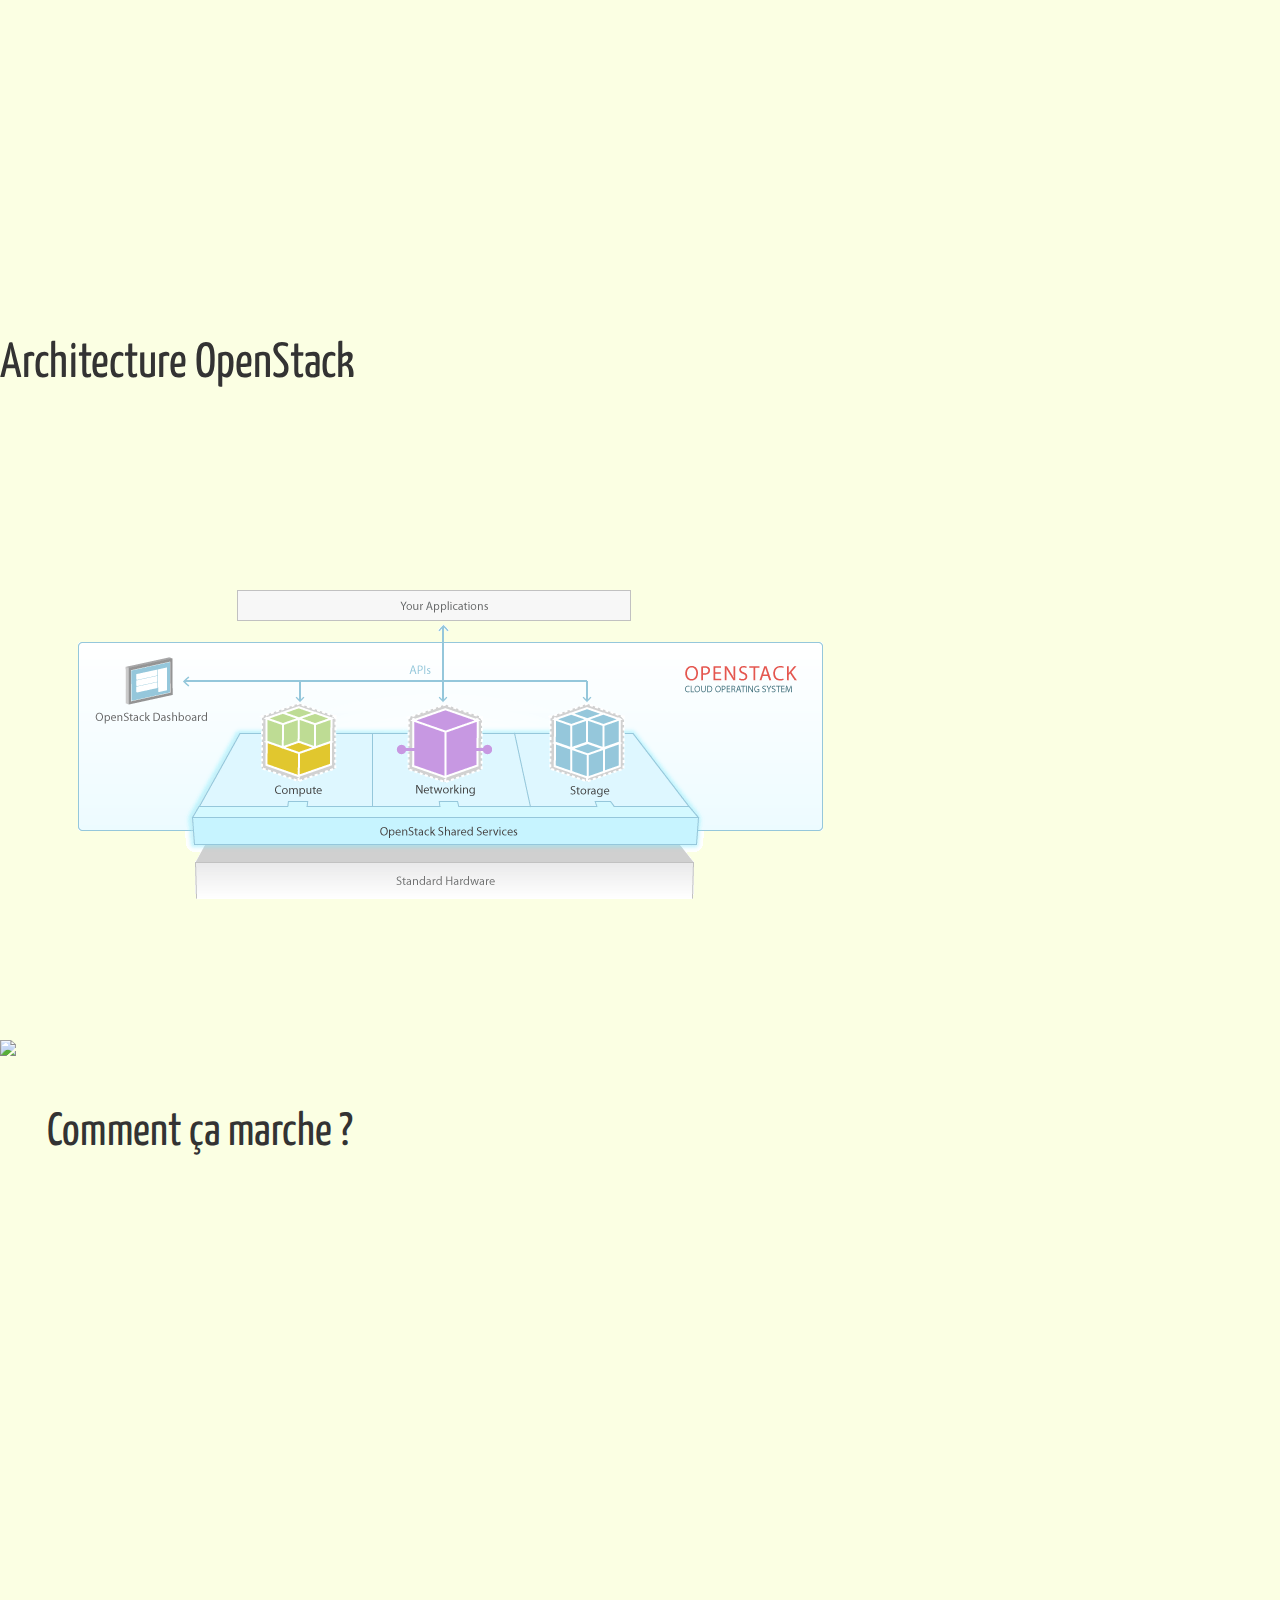
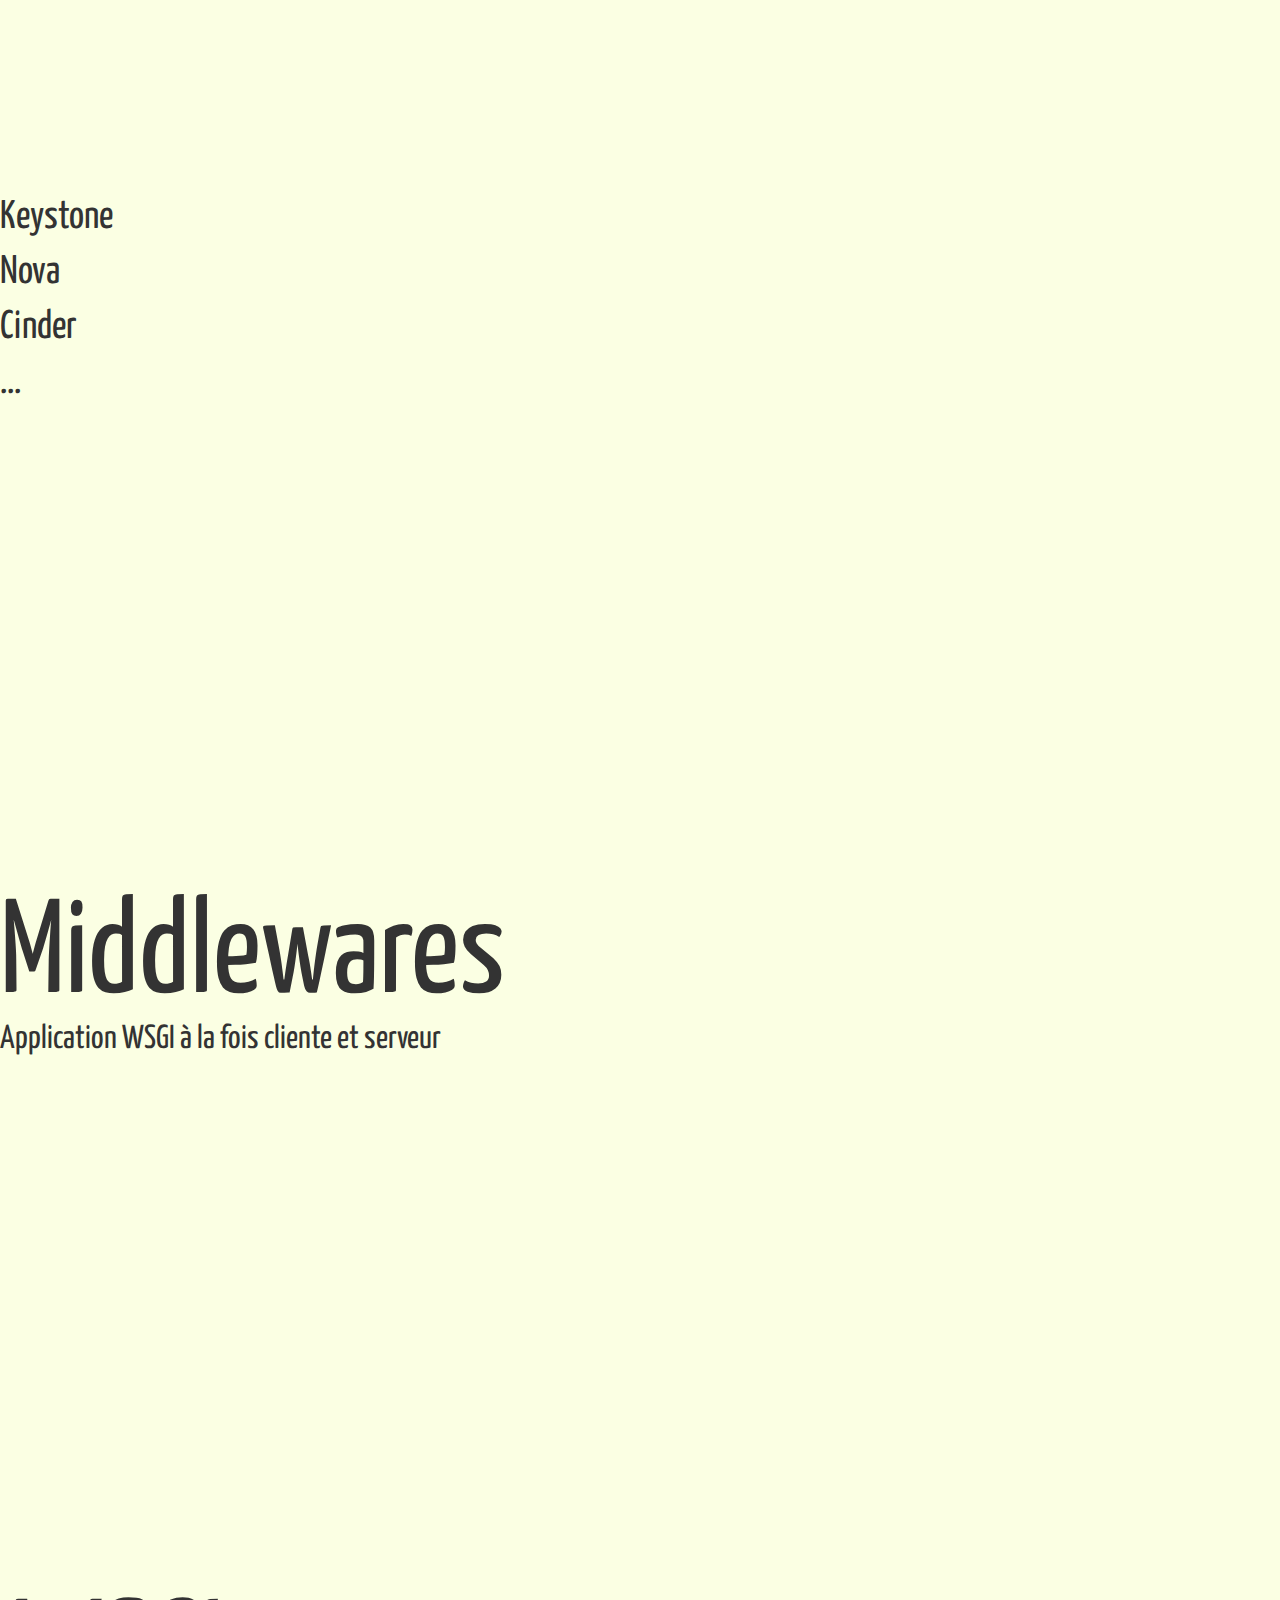
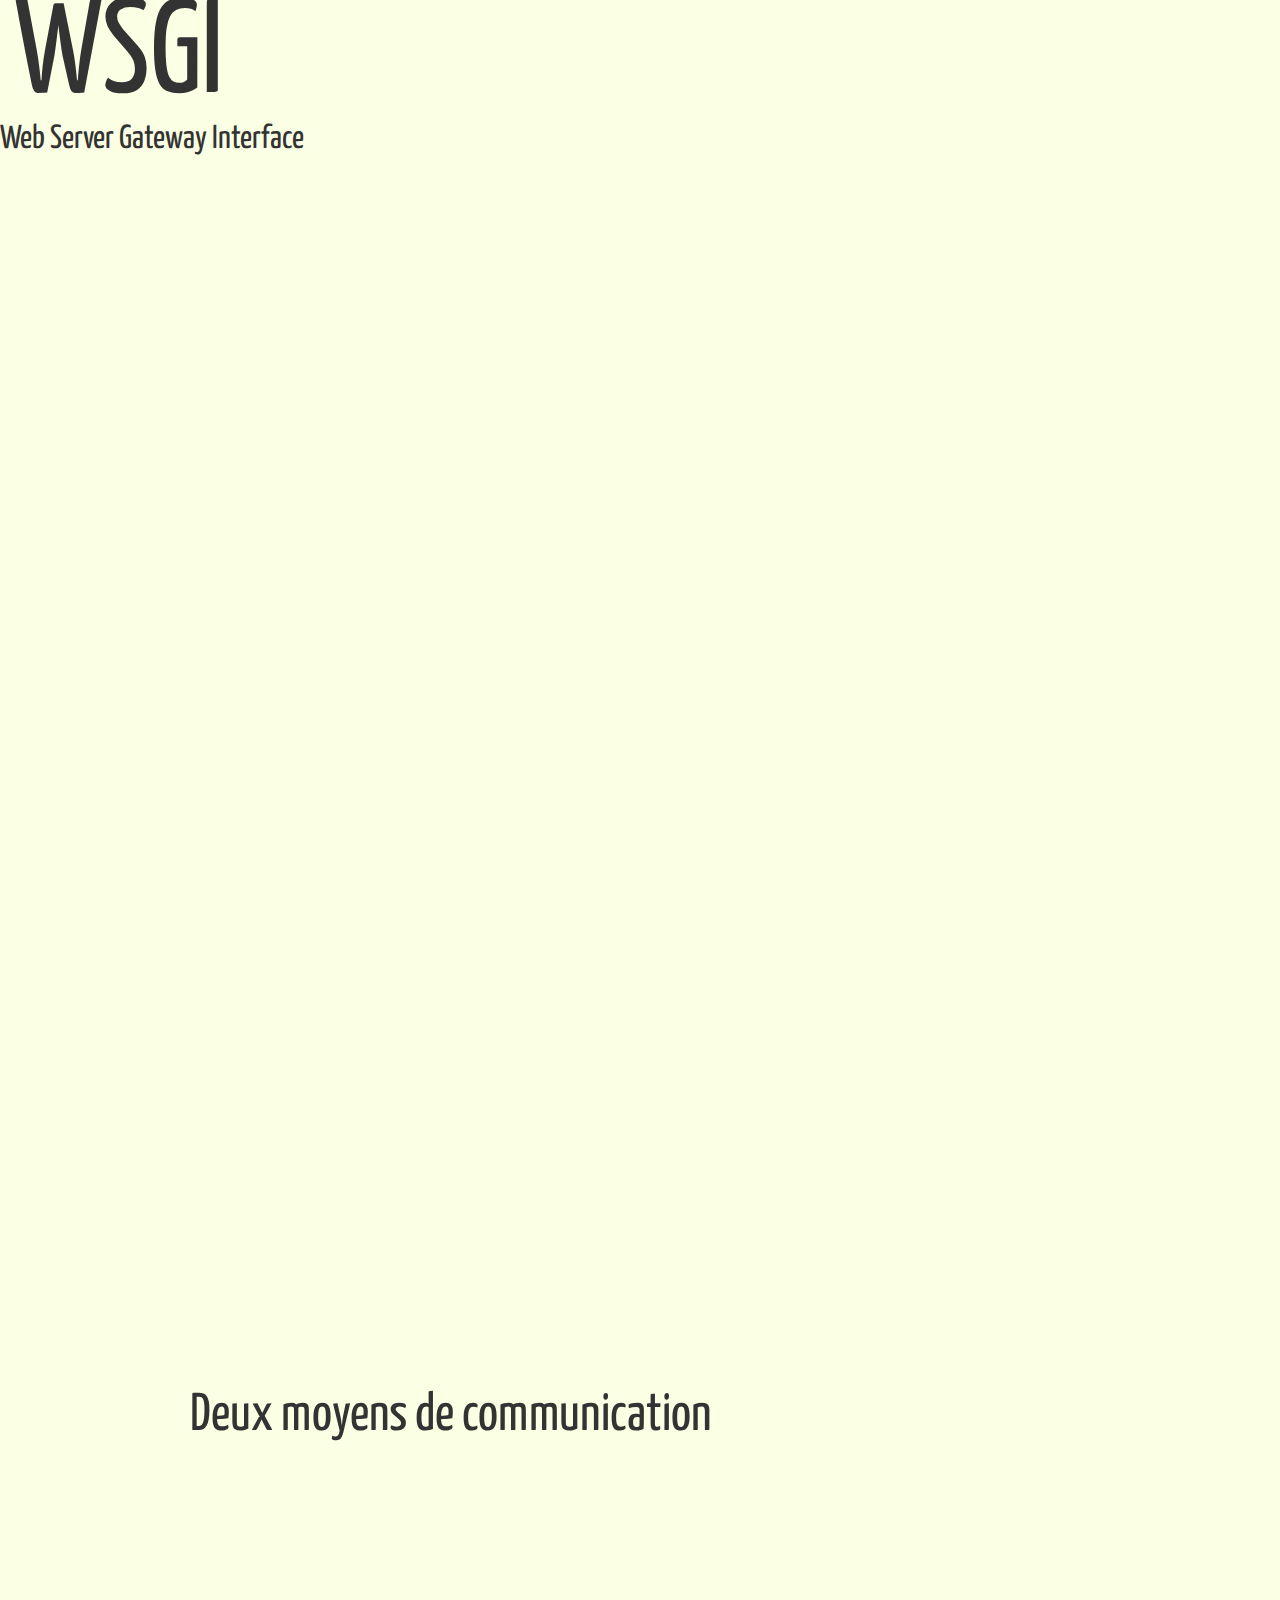
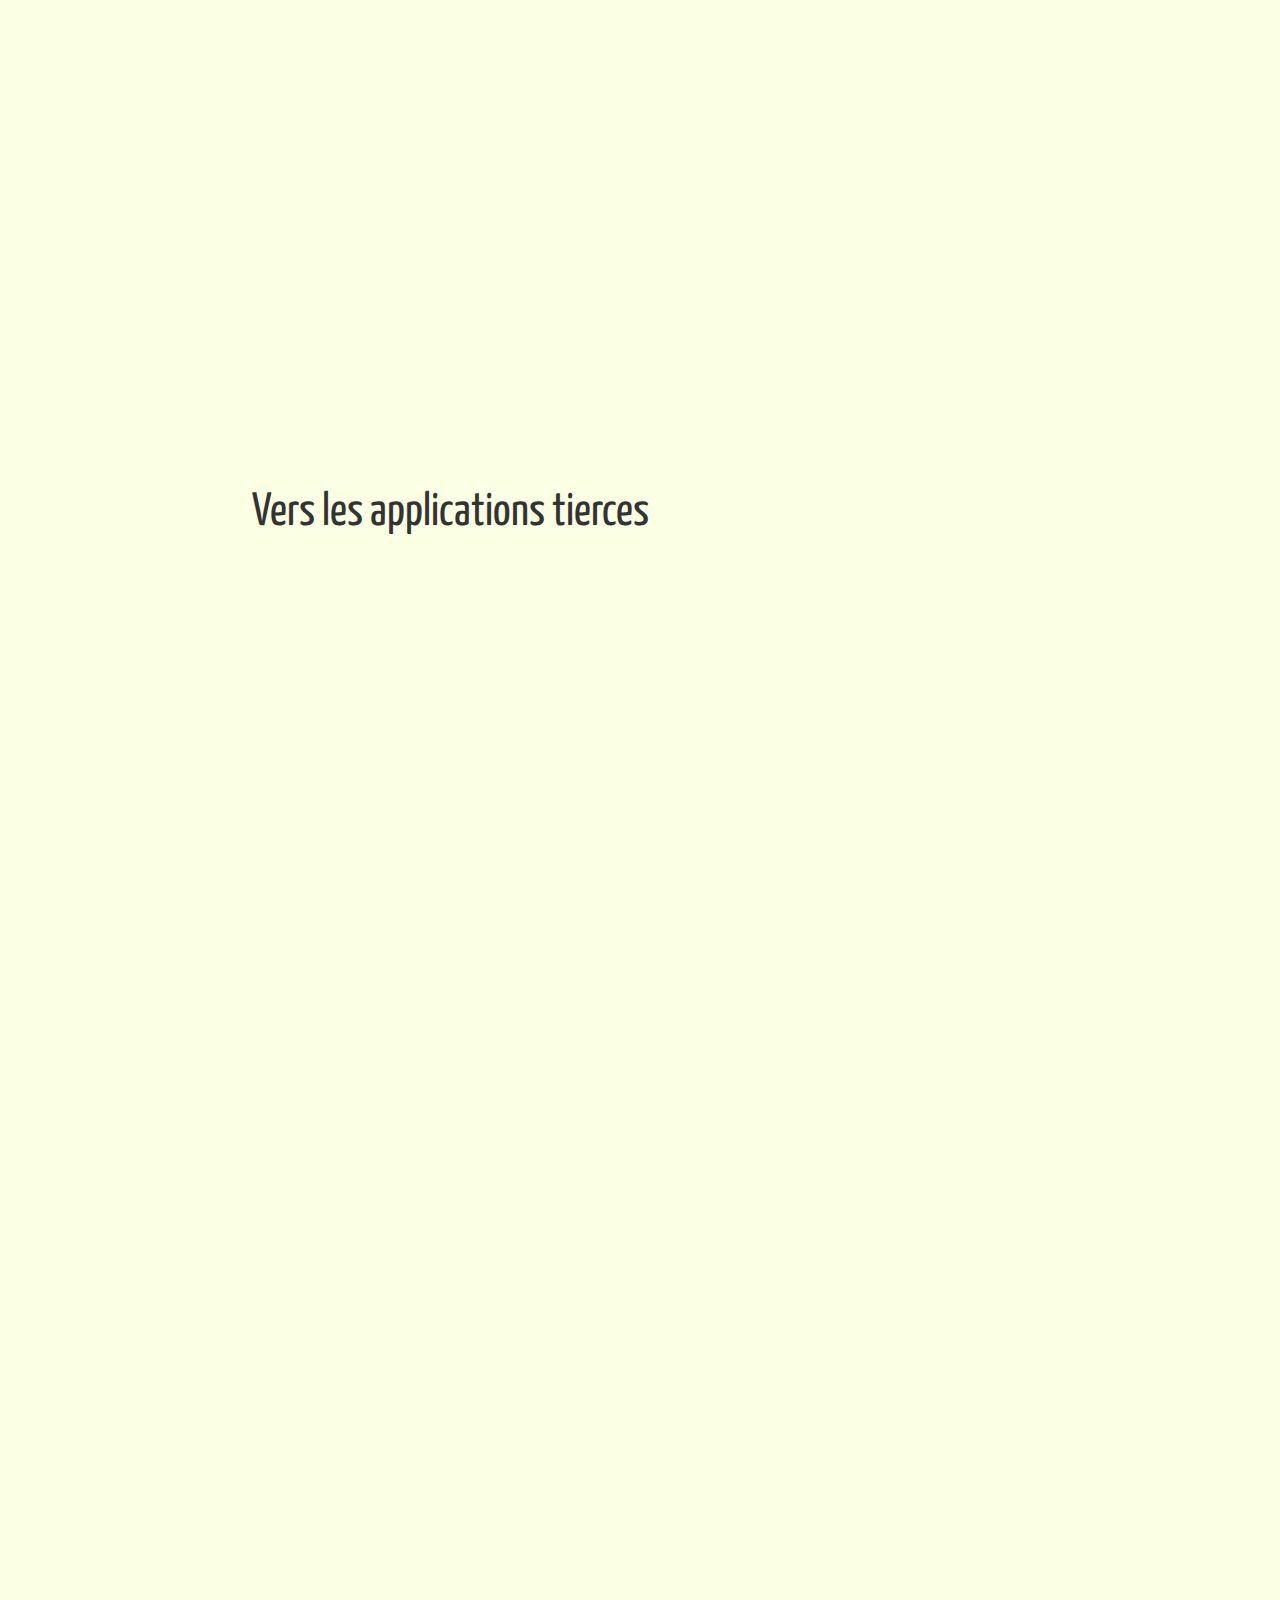
==== commit ee3ccd2f: "Style concl et persp" ====
--- a/soutenance/index.html
+++ b/soutenance/index.html
@@ -42,6 +42,7 @@
   <div id="but" class="step slide" data-x="3000" data-y="0">
     <h2>Notre projet<h2>
     <h3>Mettre en place un Cloud Privé à l'IUT</h3>
+    <h3>Automatiser la configuration des machines</h3>
   </div>
   <div id="cloud" class="step slide" data-x="4500" data-y="0">
     <h2>Le Cloud Computing et la virtualisation<h2>
@@ -74,7 +75,7 @@
   <div id="PrivatePublic" class="step slide" data-x="6000" data-y="0">
     <h2>Deux choix</h2>
   </div>
-  <div id="Public" class="step slide ppCloud" data-x="5700" data-y="200" data-scale="0.7">
+  <div id="Public" class="step slide ppCloud" data-x="5600" data-y="200" data-scale="0.7">
     <h2>Cloud Public</h2>
     <ul>
       <li>Géré par une entreprise tierce</li>
@@ -151,11 +152,10 @@
   <div id="deuxWay" class="step slide" data-x="6000" data-y="3000">
     <h2>Deux moyens de communication</h2>
   </div>
-  <div id="REST" class="step slide ways" data-x="6450" data-y="3250" data-scale="0.7">
-    <h2>Vers les applications tierces et les clients</h2>
+  <div id="REST" class="step slide ways" data-x="6300" data-y="3250" data-scale="0.7">
+    <h2>Vers les applications tierces</h2>
   </div>
   <div id="API" class="step slide" data-x="7250" data-y="3250" data-scale="0.7">
-    <h2>Une</h2>
   </div>
   <div id="APIDef" class="step slide" data-x="7090" data-y="3110" data-scale="0.35">
     <h2>API</h2>
@@ -186,12 +186,12 @@
   </div>
   <div id="deuxWay" class="step slide" data-x="6000" data-y="3000">
   </div>
-  <div id="AMPQ" class="step slide ways" data-x="5550" data-y="3250" data-scale="0.7">
+  <div id="AMPQ" class="step slide ways" data-x="5700" data-y="3250" data-scale="0.7">
     <h2>Entre les services</h2>
   </div>
   <div id="AMPQGlob" class="step slide" data-x="4750" data-y="3250" data-scale="0.7">
   </div>
-  <div id="AMPQDef" class="step slide" data-x="4550" data-y="3100" data-scale="0.35">
+  <div id="AMPQDef" class="step slide" data-x="4600" data-y="3200" data-scale="0.35">
     <h2>AMQP</h2>
     <h4>Advanced Message Queuing Protocol</h4>
   </div>
@@ -277,16 +277,17 @@
       <li>Tout le cahier des charges à été réalisé</li>
       <li>Limité par le matériel</li>
     </ul>
-    <br>
-    <strong>Perspectives</strong>
-    <br />
+  </div>
+  
+  <div id="Persp" class="step slide" data-x="7500" data-y="8000">
+    <h2>Perspectives</h2>
     <ul>
       <li>Utiliser du matériel plus récent</li>
       <li>Installer un hyperviseur plus performant</li>
       <li>Augmenter la redondance</li>
     </ul>
   </div>
-  <div id="Merci" class="step slide" data-x="9000" data-y="6500">
+  <div id="Merci" class="step slide" data-x="9000" data-y="8000">
     <h2>MERCI</h2>
     <h4>Questions ?</h4>
   </div>
--- a/soutenance/css/CustomDispo.css
+++ b/soutenance/css/CustomDispo.css
@@ -71,8 +71,8 @@
 }
 
 .slide{
-    width: 1200px;
-    height: 800px;
+    width: 900px;
+    height: 700px;
 }
 
 .nom{
@@ -108,13 +108,13 @@
 }
 
 #logouniv {
-  margin-top: 200px;
+  margin-top: 100px;
   height: 150px;
   float: left;
 }
 
 #logoiut {
-  margin-top: 250px;
+  margin-top: 150px;
   height: 110px;
   float: right;
 }
@@ -143,7 +143,7 @@
 #but h3{
   font-size: 35pt;
   text-align: center;
-  margin-top: 100px;
+  margin-top: 150px;
 }
 
 #cloud h2{
@@ -230,6 +230,10 @@
   margin-top: 50px;
 }
 
+.smallCloud.future{
+  opacity: 0;
+}
+
 .smallOpenStack h2{
   font-size: 37pt;
 }
@@ -570,3 +574,14 @@
   font-size: 30pt;
   text-align: center;
 }
+
+#Concl h2, #Persp h2{
+  font-size: 35pt;
+  text-align: center;
+  margin-bottom: 100px;
+}
+
+#Concl li, #Persp li{
+  font-size: 25pt;
+  line-height: 100px;
+}